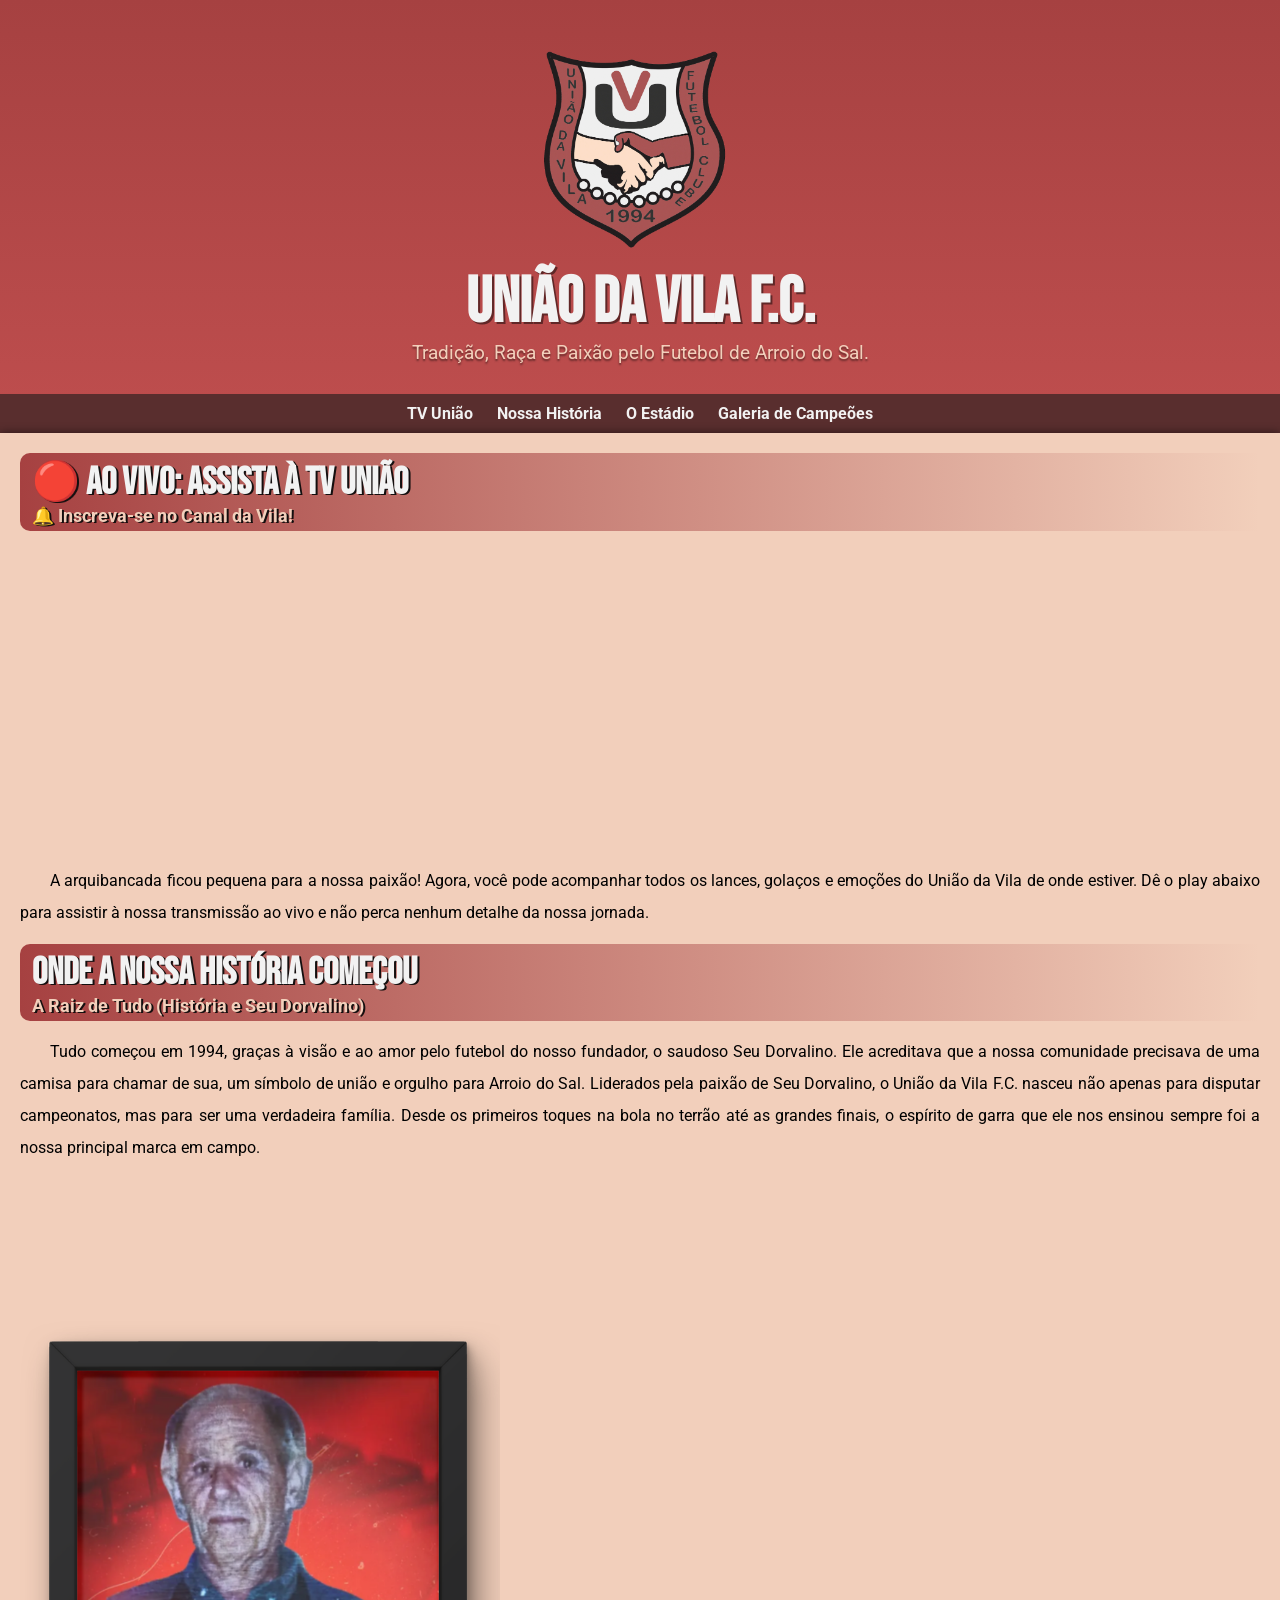
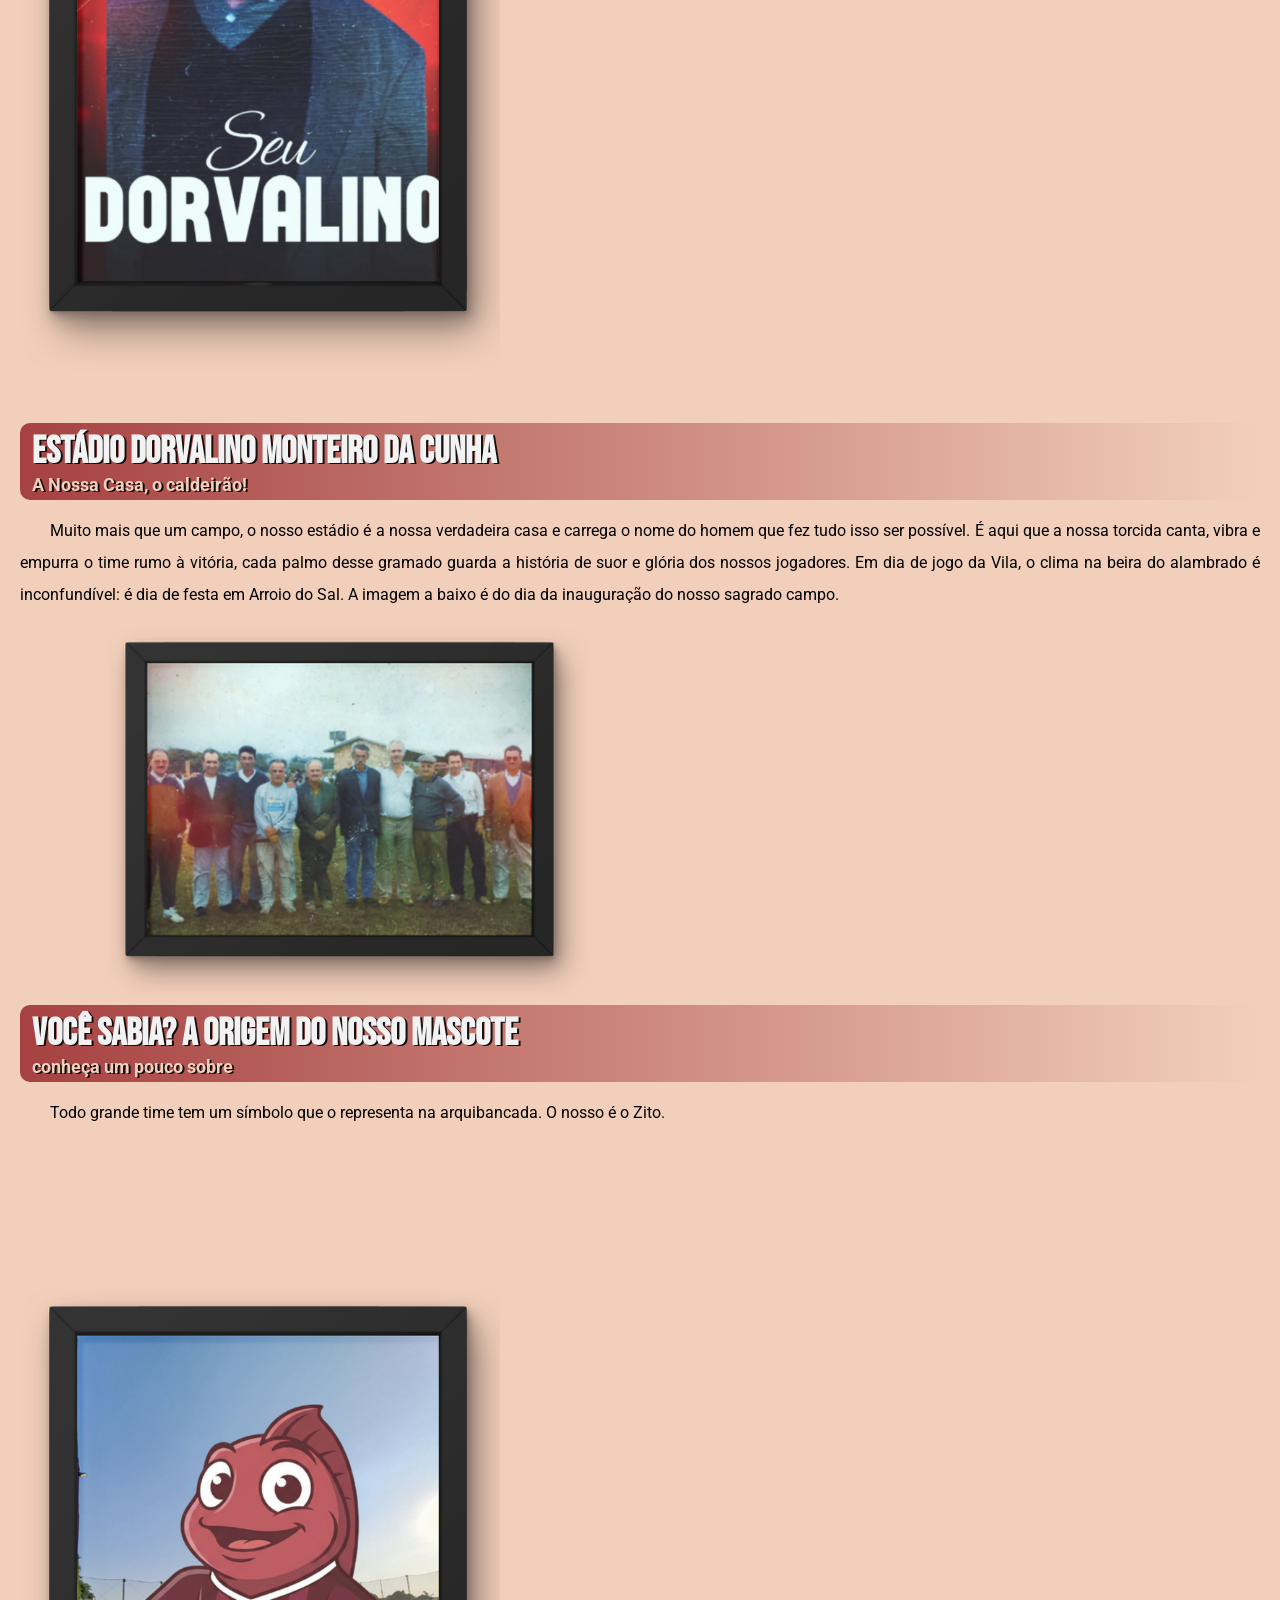
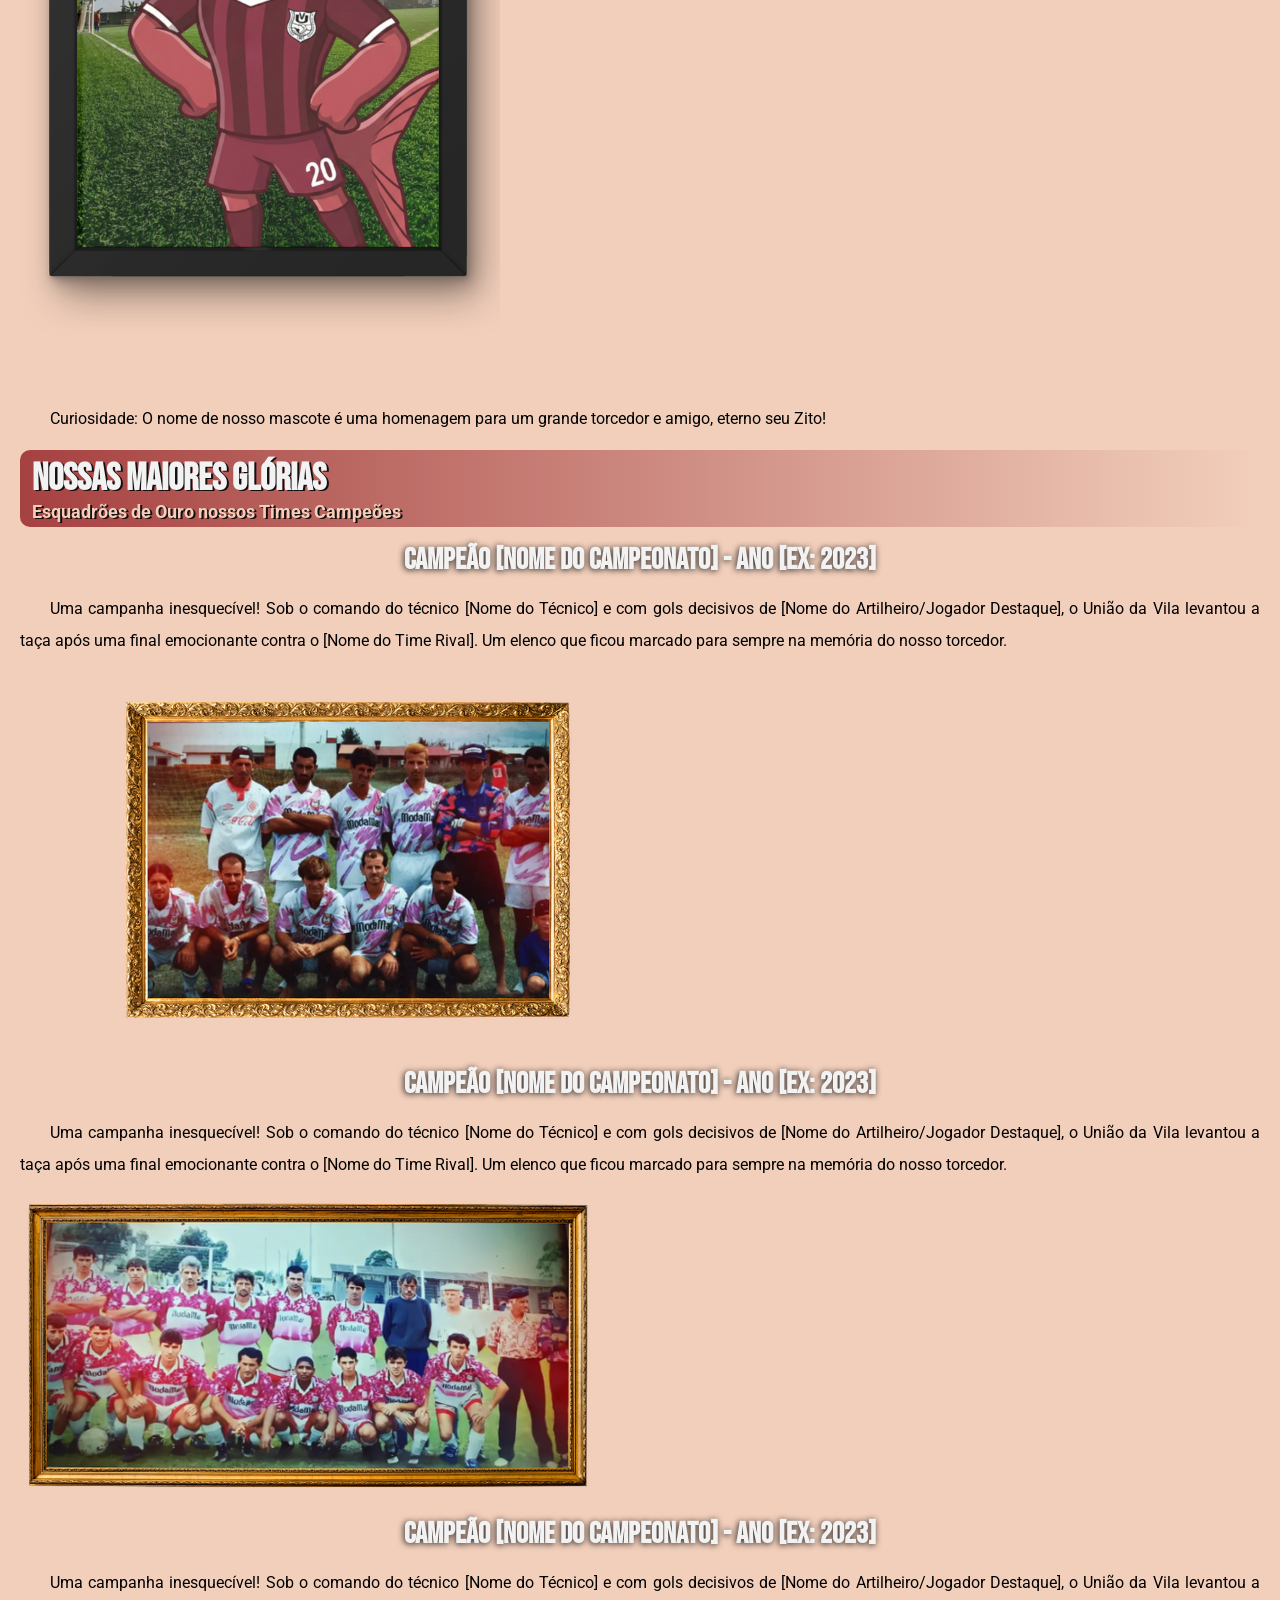
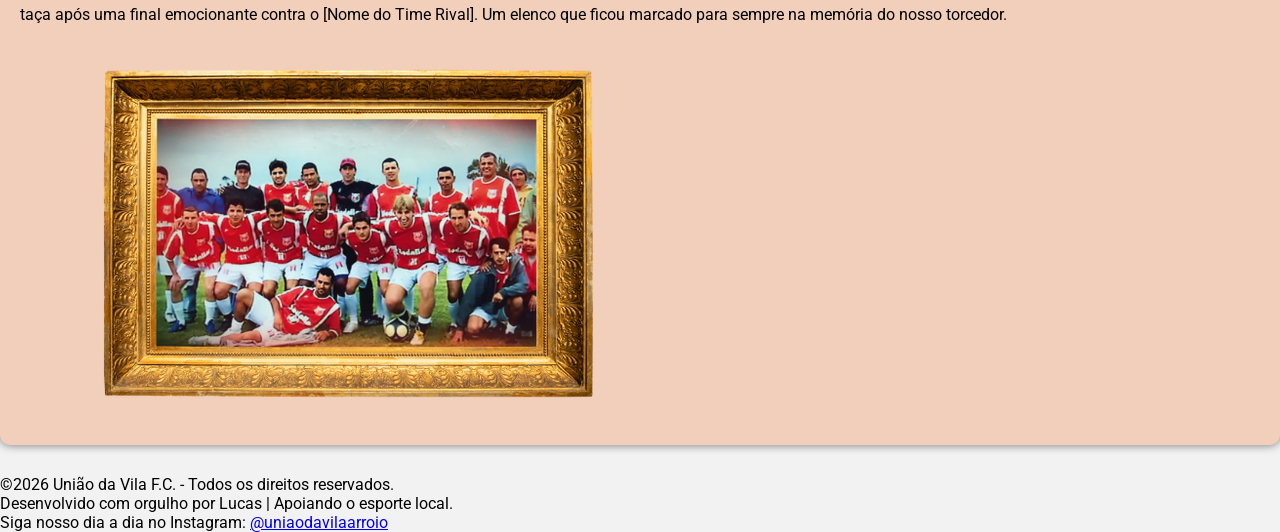
==== index.html @ 7499354c "Atualização" ====
<!doctype html>
<html lang="pt-br">
  <head>
    <meta charset="UTF-8" />
    <meta name="viewport" content="width=device-width, initial-scale=1.0" />
    <title>Time União da Vila FC - Arroio do Sal</title>

    <link rel="shortcut icon" href="imagens/favicon.ico" type="image/x-icon" />

    <link rel="preconnect" href="https://fonts.googleapis.com" />
    <link rel="preconnect" href="https://fonts.gstatic.com" crossorigin />
    <link
      href="https://fonts.googleapis.com/css2?family=Bebas+Neue&family=Roboto:ital,wght@0,100..900;1,100..900&display=swap"
      rel="stylesheet"
    />

    <link rel="stylesheet" href="style.css" />
  </head>

  <body>
    <header>
      <picture>
        <img
          class="escudo"
          src="imagens/escudo-vila.png"
          alt="Escudo do time da vila"
        />
      </picture>
      <h1>União da Vila F.C.</h1>
      <p>Tradição, Raça e Paixão pelo Futebol de Arroio do Sal.</p>
      <nav>
        <a href="#">TV União</a>
        <a href="#">Nossa História</a>
        <a href="#">O Estádio</a>
        <a href="#">Galeria de Campeões</a>
      </nav>
    </header>
    <main>
      <article>
         <h1>🔴 AO VIVO: Assista à TV União</h1>
      <h2>🔔 Inscreva-se no Canal da Vila!</h2>
      <iframe
        width="560"
        height="315"
        src="https://www.youtube.com/embed/UjCtnzmenKM?si=4jJulOhUoEvoXEm1"
        title="YouTube video player"
        frameborder="0"
        allow="
          accelerometer;
          autoplay;
          clipboard-write;
          encrypted-media;
          gyroscope;
          picture-in-picture;
          web-share;
        "
        referrerpolicy="strict-origin-when-cross-origin"
        allowfullscreen
      ></iframe>
      <p>
        A arquibancada ficou pequena para a nossa paixão! Agora, você pode
        acompanhar todos os lances, golaços e emoções do União da Vila de onde
        estiver. Dê o play abaixo para assistir à nossa transmissão ao vivo e
        não perca nenhum detalhe da nossa jornada.
      </p>
      <!-- colocar botão? -->
        <h1>Onde a Nossa História Começou</h1>
        <h2>A Raiz de Tudo (História e Seu Dorvalino)</h2>
        <p>
          Tudo começou em 1994, graças à visão e ao amor pelo futebol do nosso
          fundador, o saudoso Seu Dorvalino. Ele acreditava que a nossa
          comunidade precisava de uma camisa para chamar de sua, um símbolo de
          união e orgulho para Arroio do Sal. Liderados pela paixão de Seu
          Dorvalino, o União da Vila F.C. nasceu não apenas para disputar
          campeonatos, mas para ser uma verdadeira família. Desde os primeiros
          toques na bola no terrão até as grandes finais, o espírito de garra
          que ele nos ensinou sempre foi a nossa principal marca em campo.
        </p>
        <picture>
          <img
            src="imagens/seu-dorvalino.png"
            alt="Imagem do Seu Dorvalino, fundador do clube"
          />
        </picture>

        <h1>Estádio Dorvalino Monteiro da Cunha</h1>
        <h2>A Nossa Casa, o caldeirão!</h2>
        <p>
          Muito mais que um campo, o nosso estádio é a nossa verdadeira casa e
          carrega o nome do homem que fez tudo isso ser possível. É aqui que a
          nossa torcida canta, vibra e empurra o time rumo à vitória, cada palmo
          desse gramado guarda a história de suor e glória dos nossos jogadores.
          Em dia de jogo da Vila, o clima na beira do alambrado é inconfundível:
          é dia de festa em Arroio do Sal. A imagem a baixo é do dia da
          inauguração do nosso sagrado campo.
        </p>
        <picture>
          <img src="imagens/campo.png" alt="inauguração do campo" />
        </picture>

        <aside>
        <h1>Você sabia? A Origem do Nosso Mascote</h1>
        <h2>conheça um pouco sobre</h2>
        <p>
          Todo grande time tem um símbolo que o representa na arquibancada. O
          nosso é o Zito.
        </p>
        <picture>
          <img src="imagens/mascote.png" alt="" />
        </picture>
        <p>
          Curiosidade: O nome de nosso mascote é uma homenagem para um grande
          torcedor e amigo, eterno seu Zito!
        </p>
      </aside>
      
        <h1>Nossas Maiores Glórias</h1>
        <h2>Esquadrões de Ouro nossos Times Campeões</h2>
        <h3>Campeão [Nome do Campeonato] - Ano [Ex: 2023]</h3>
        <p>
          Uma campanha inesquecível! Sob o comando do técnico [Nome do Técnico]
          e com gols decisivos de [Nome do Artilheiro/Jogador Destaque], o União
          da Vila levantou a taça após uma final emocionante contra o [Nome do
          Time Rival]. Um elenco que ficou marcado para sempre na memória do
          nosso torcedor.
        </p>
        <picture>
          <img src="imagens/campeoes-1997.png" alt="time de 1997" />
        </picture>

        <h3>Campeão [Nome do Campeonato] - Ano [Ex: 2023]</h3>
        <p>
          Uma campanha inesquecível! Sob o comando do técnico [Nome do Técnico]
          e com gols decisivos de [Nome do Artilheiro/Jogador Destaque], o União
          da Vila levantou a taça após uma final emocionante contra o [Nome do
          Time Rival]. Um elenco que ficou marcado para sempre na memória do
          nosso torcedor.
        </p>
        <picture>
          <img src="imagens/campeoes-1998.png" alt="time de 1998" />
        </picture>

        <h3>Campeão [Nome do Campeonato] - Ano [Ex: 2023]</h3>
        <p>
          Uma campanha inesquecível! Sob o comando do técnico [Nome do Técnico]
          e com gols decisivos de [Nome do Artilheiro/Jogador Destaque], o União
          da Vila levantou a taça após uma final emocionante contra o [Nome do
          Time Rival]. Um elenco que ficou marcado para sempre na memória do
          nosso torcedor.
        </p>
        <picture>
          <img src="imagens/campeoes-2009.png" alt="time de 2009" />
        </picture>
      </article>
    </main>
    <footer>
      <p>©2026 União da Vila F.C. - Todos os direitos reservados.</p>
      <p>Desenvolvido com orgulho por Lucas | Apoiando o esporte local.</p>
      <p>Siga nosso dia a dia no Instagram: <a target="_blank" href="https://www.instagram.com/uniaodavilaarroio/">@uniaodavilaarroio</p>
    </footer>
  </body>
</html>
---- style.css ----
@charset "UTF-8";

:root {
  --cor0: #f2f2f2;
  --cor1: #f2cfbb;
  --cor2: #bf4e4e;
  --cor3: #a64141;
  --cor4: #592e2e;
  --cor5: #0d0c0c;

  --fonte-padrao: "Roboto", sans-serif;
  --fonte-destaque: "Bebas Neue", sans-serif;
}

* {
  margin: 0px;
  padding: 0px;
  box-sizing: border-box;
}

.escudo {
  margin: auto;
  height: 220px;
  width: auto;
}

body {
  background-color: var(--cor0);
  font-family: var(--fonte-padrao);
}

header {
  background-image: linear-gradient(to bottom, var(--cor3), var(--cor2));
  text-align: center;
  padding-top: 40px;
  min-height: 150px;
}

header > h1 {
  font-family: var(--fonte-destaque);
  font-size: 4rem;
  margin-bottom: 10px;
  margin: auto;
  max-width: 500px;
  color: var(--cor0);
  text-shadow: 2px 2px 0px rgba(0, 0, 0, 0.473);
}

header > p {
  font-family: var(--fonte-padrao);
  color: var(--cor1);
  font-size: 1.2em;
  padding: 0px 10px 0px 10px;
  margin-bottom: 30px;
  text-shadow: 0px 2px 2px rgba(0, 0, 0, 0.473);
}

nav {
  background-color: var(--cor4);
  padding: 10px;
  box-shadow: 0px 7px 7px rgba(0, 0, 0, 0.484);
}

nav > a {
  color: var(--cor0);
  padding: 10px;
  text-decoration: none;
  font-weight: bold;
  border-radius: 5px;
  transition-duration: 0.3s;
}

nav > :hover {
  background-color: var(--cor3);
}

main {
  background-color: var(--cor1);
  margin: auto;
  max-width: 1300px;
  min-width: 700px;
  border-bottom-left-radius: 10px;
  border-bottom-right-radius: 10px;
  margin-bottom: 30px;
  padding: 20px;
  box-shadow: 0px 0px 10px rgba(0, 0, 0, 0.536);
}

main p {
  margin: 15px 0px;
  text-align: justify;
  text-indent: 30px;
  line-height: 2em;
  font-size: 1em;
}

main h1 {
  font-family: var(--fonte-destaque);
  font-size: 2.4em;
  color: var(--cor0);
  background-image: linear-gradient(to right, var(--cor3), transparent);
  padding-left: 12px;
  border-top-left-radius: 10px;
  padding-top: 5px;
  text-shadow: 2px 1px 0px rgba(20, 15, 15, 2.473);
}

main h2 {
  font-family: var(--fonte-padrao);
  font-size: 1.1em;
  color: var(--cor1);
  background-image: linear-gradient(to right, var(--cor3), transparent);
  padding-left: 12px;
  border-end-start-radius: 10px;
  padding-bottom: 5px;
  text-shadow: 2px 1px 0px rgba(20, 15, 15, 2.473);
}

main h3 {
  font-family: var(--fonte-destaque);
  font-size: 1.9em;
  padding-top: 15px;
  text-align: center;
  color: var(--cor0);
  text-shadow: -1px 1px 6px rgba(35, 32, 32, 8.473);
}
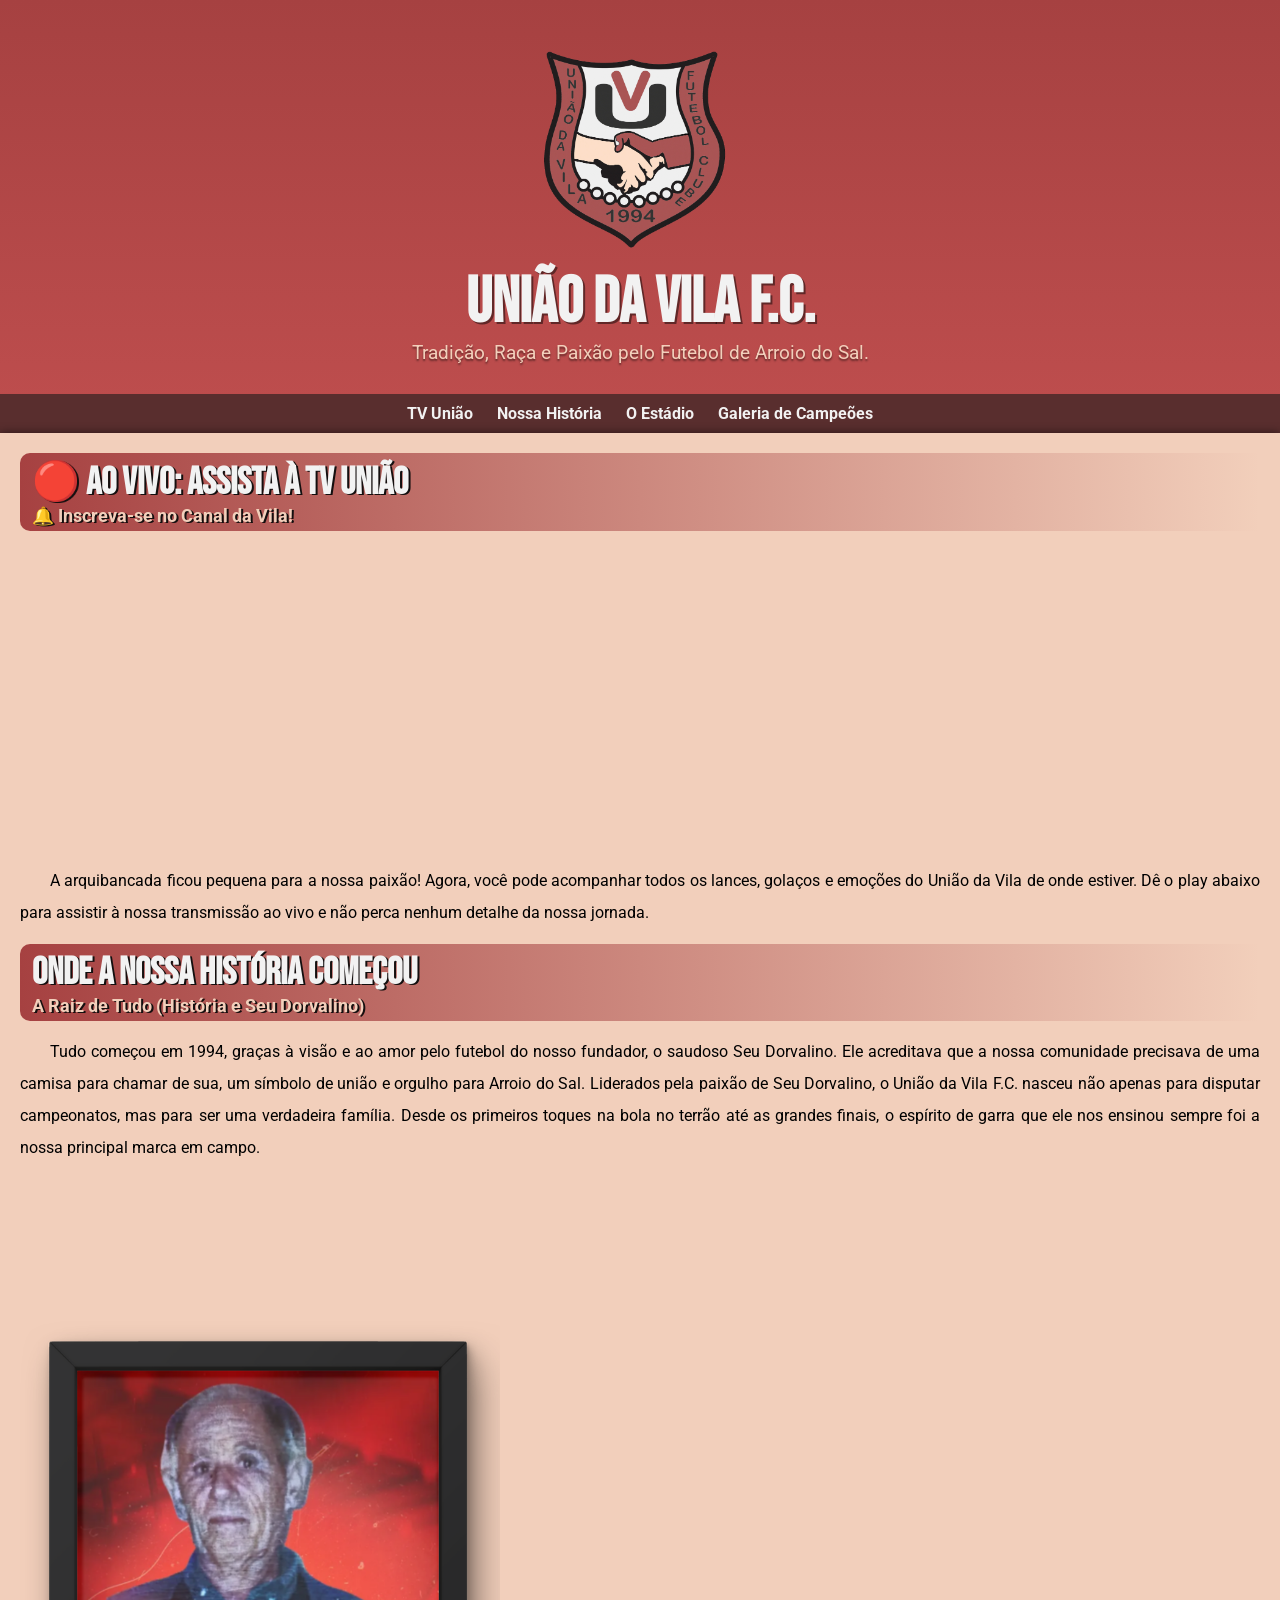
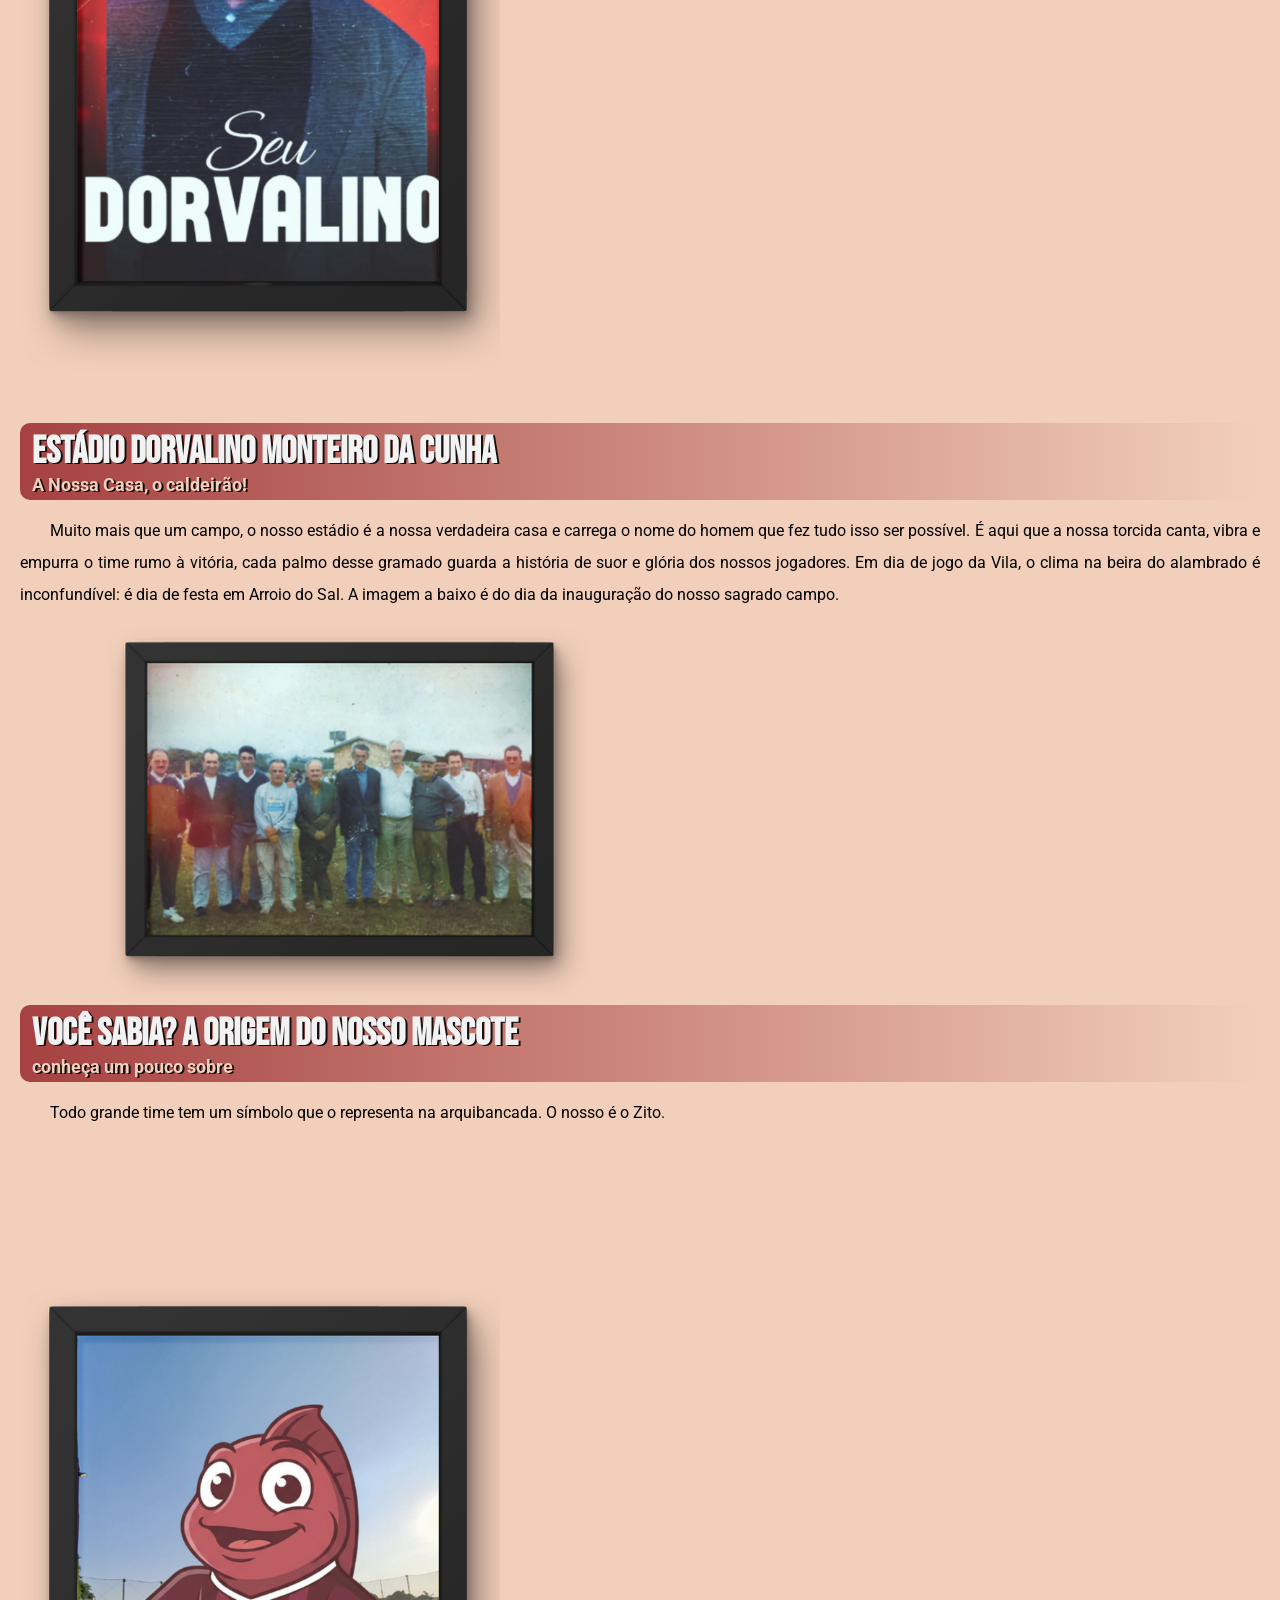
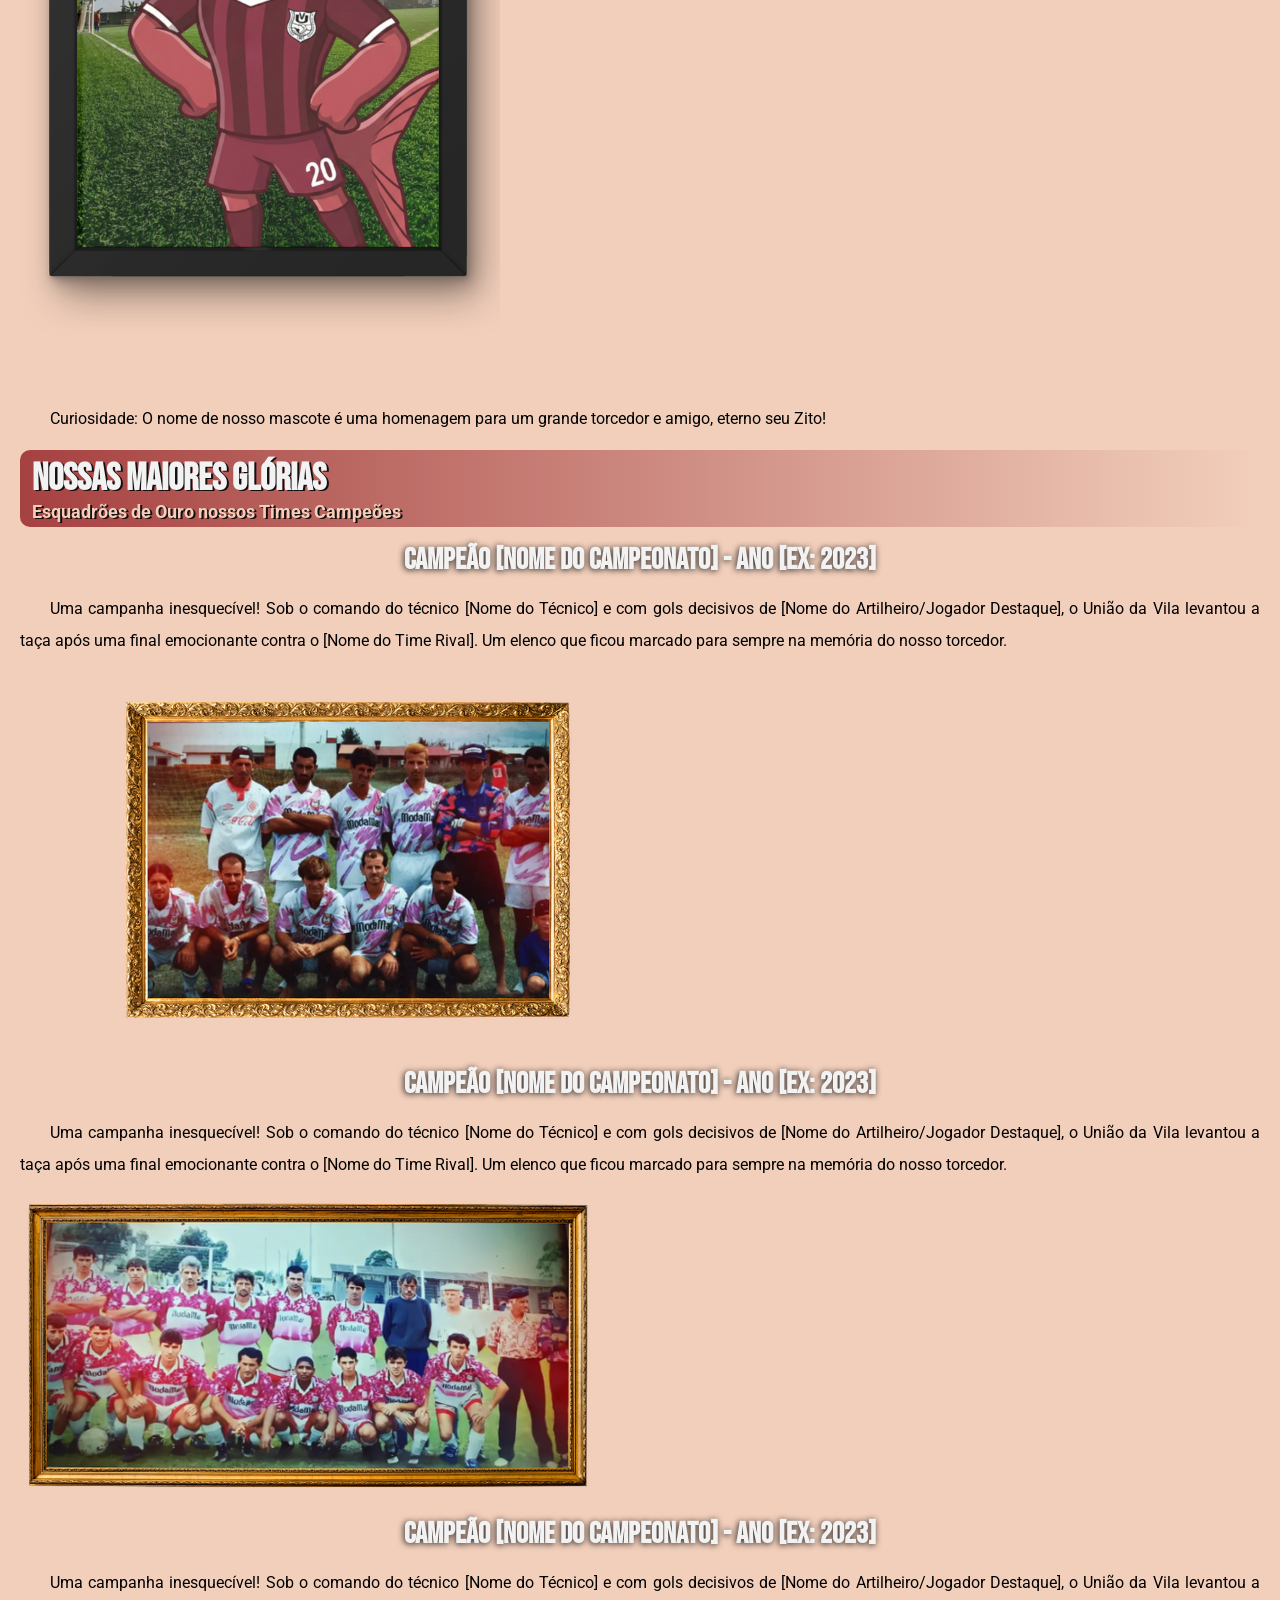
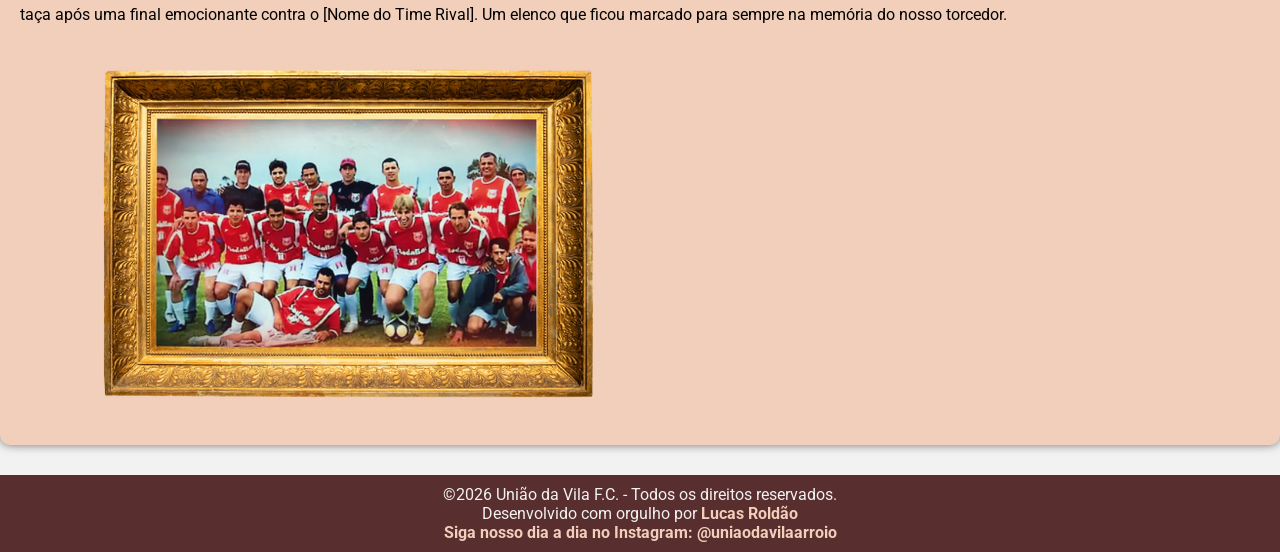
==== commit 56a1ba05: "Atualização no projeto" ====
--- a/index.html
+++ b/index.html
@@ -155,7 +155,7 @@
     </main>
     <footer>
       <p>©2026 União da Vila F.C. - Todos os direitos reservados.</p>
-      <p>Desenvolvido com orgulho por Lucas | Apoiando o esporte local.</p>
+      <p>Desenvolvido com orgulho por <a target="_blank" href="https://www.linkedin.com/in/devlucasroldao/"> Lucas Roldão</p>
       <p>Siga nosso dia a dia no Instagram: <a target="_blank" href="https://www.instagram.com/uniaodavilaarroio/">@uniaodavilaarroio</p>
     </footer>
   </body>
--- a/style.css
+++ b/style.css
@@ -124,3 +124,22 @@
   color: var(--cor0);
   text-shadow: -1px 1px 6px rgba(35, 32, 32, 8.473);
 }
+
+footer {
+  background-color: var(--cor4);
+  color: var(--cor0);
+  text-align: center;
+  padding: 10px;
+  font: 0.8em;
+}
+
+footer a{
+  color: var(--cor1);
+  font-weight: bolder;
+  text-decoration: none;
+}
+
+footer a:hover {
+  text-decoration: underline;
+  color: var(--cor2);
+}
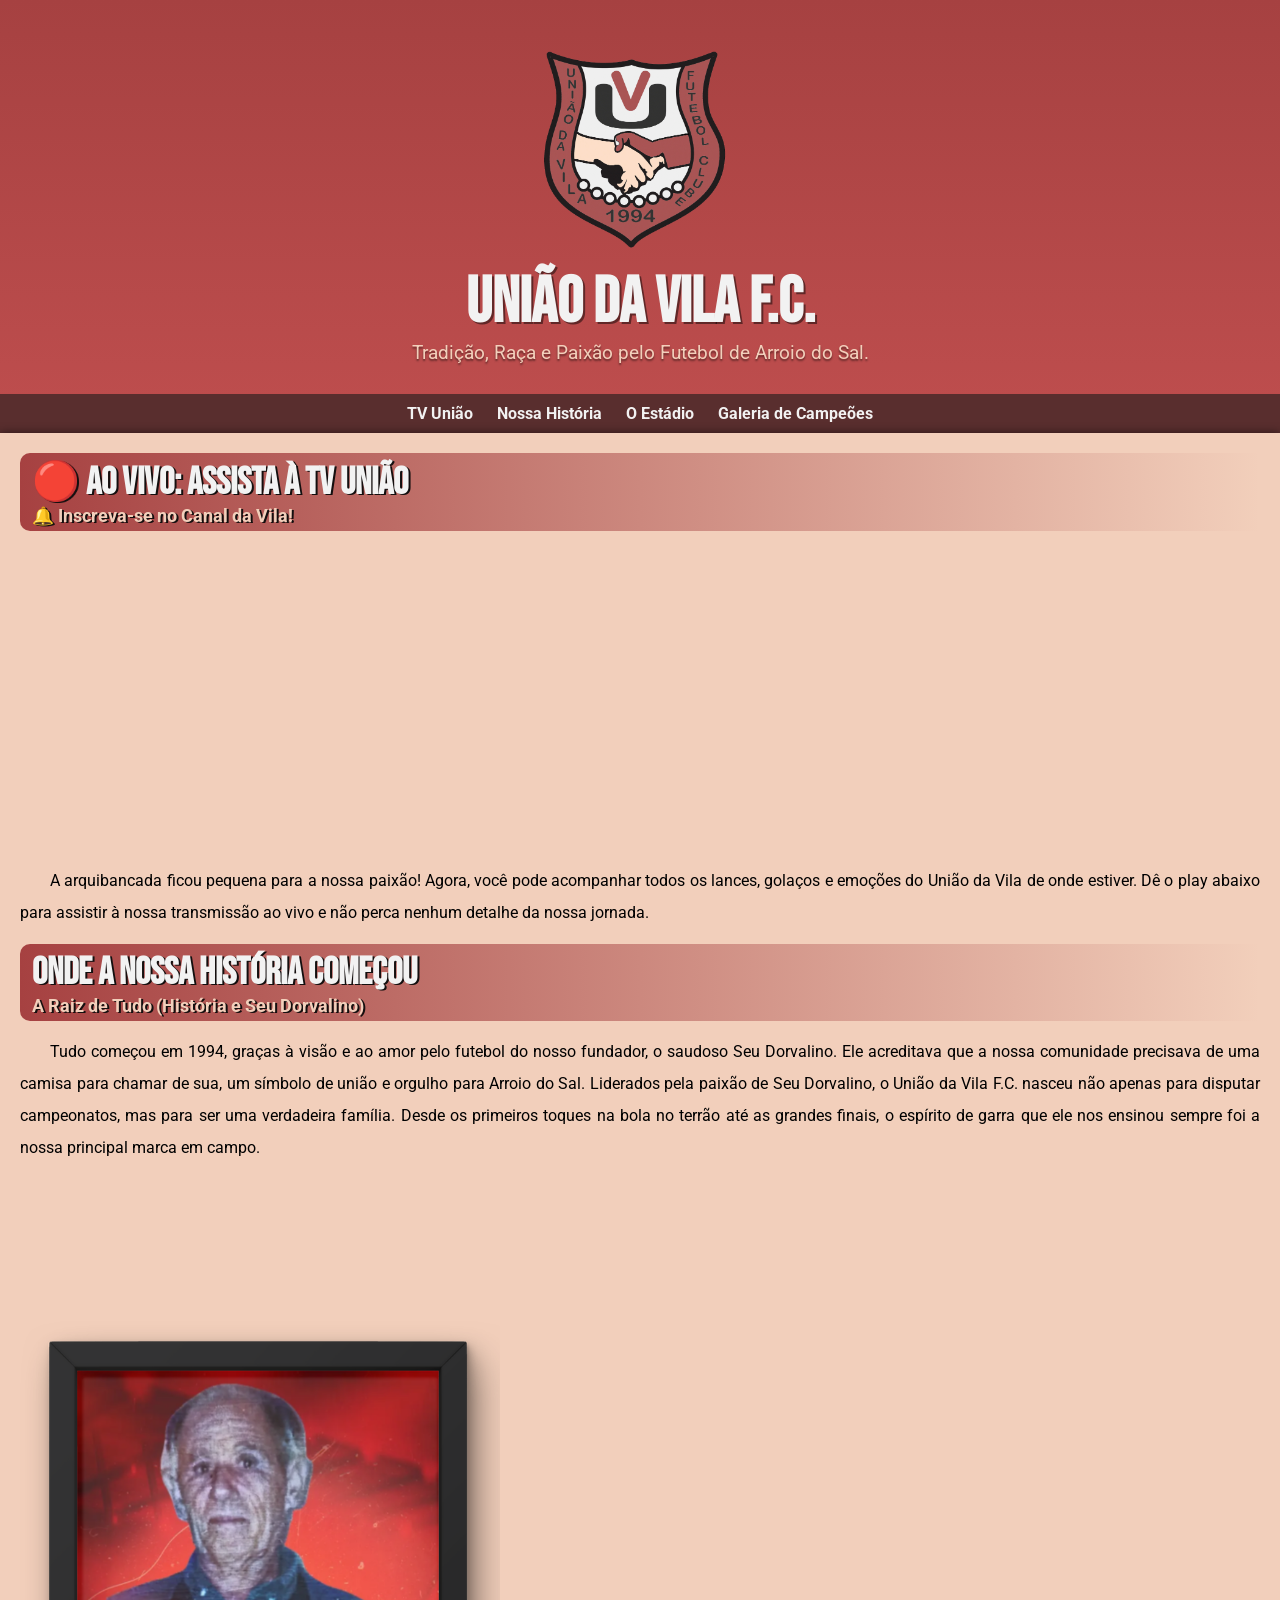
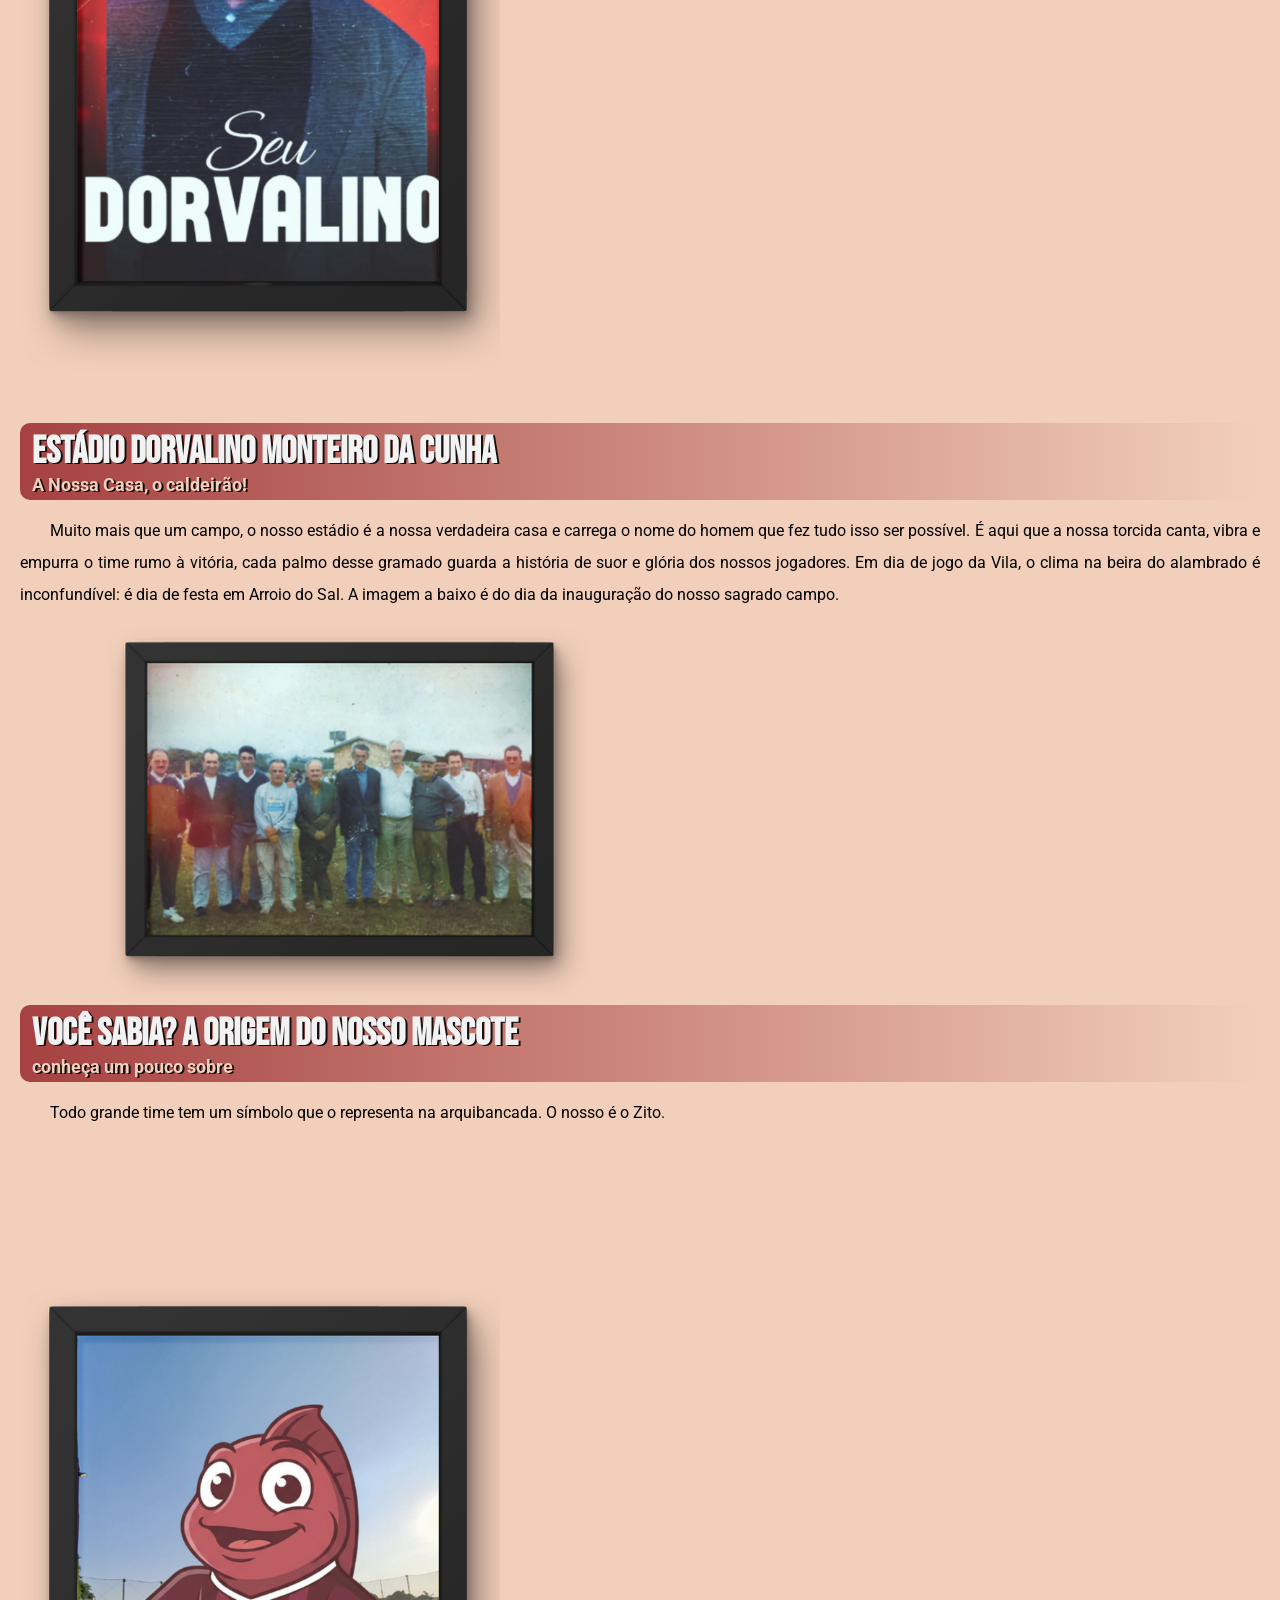
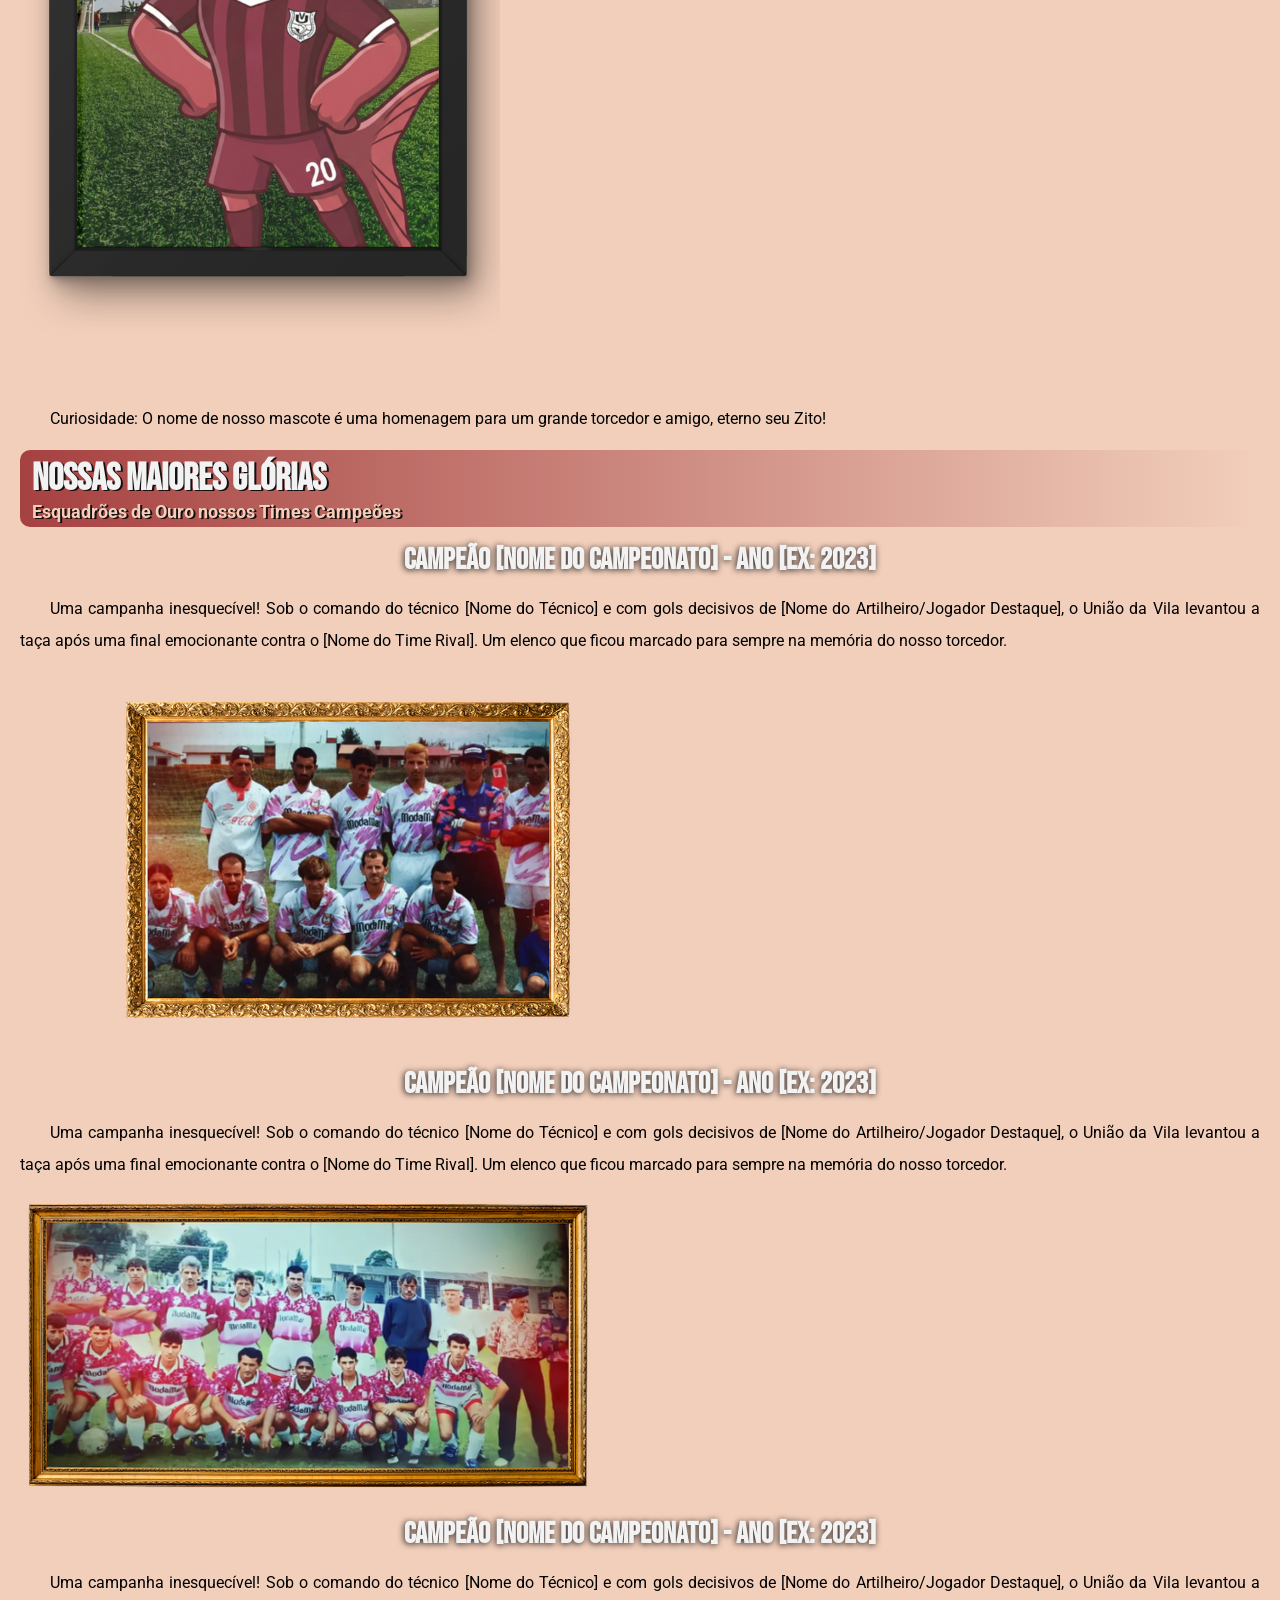
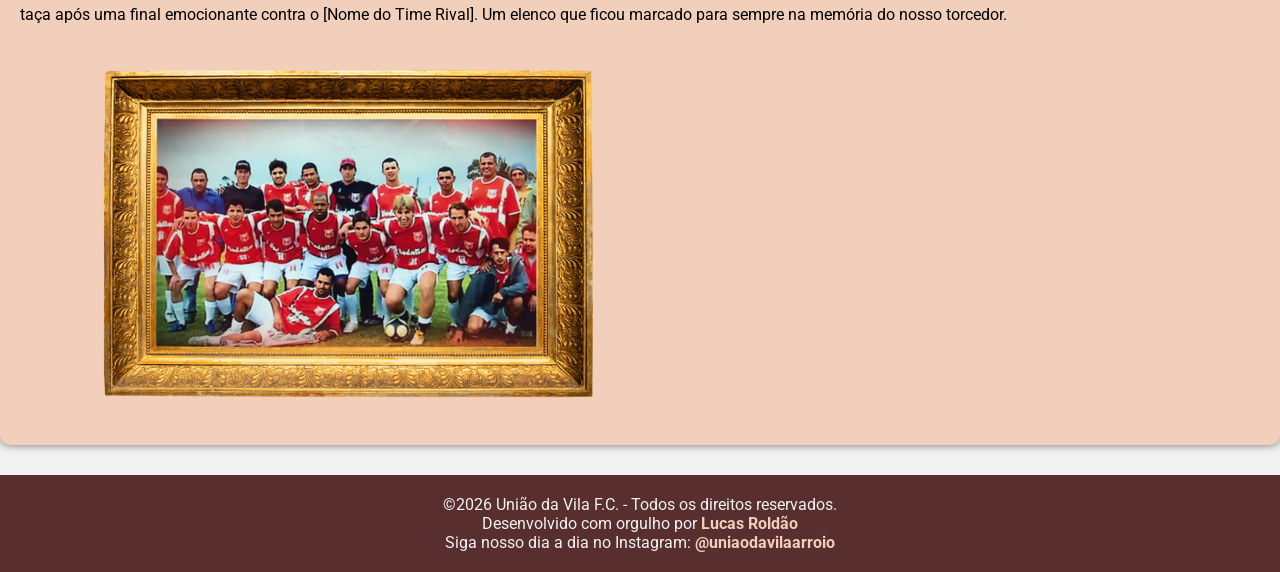
==== commit 8fc66634: "Trabalhando no projeto" ====
--- a/index.html
+++ b/index.html
@@ -66,23 +66,21 @@
       <!-- colocar botão? -->
         <h1>Onde a Nossa História Começou</h1>
         <h2>A Raiz de Tudo (História e Seu Dorvalino)</h2>
-        <p>
-          Tudo começou em 1994, graças à visão e ao amor pelo futebol do nosso
-          fundador, o saudoso Seu Dorvalino. Ele acreditava que a nossa
-          comunidade precisava de uma camisa para chamar de sua, um símbolo de
-          união e orgulho para Arroio do Sal. Liderados pela paixão de Seu
-          Dorvalino, o União da Vila F.C. nasceu não apenas para disputar
-          campeonatos, mas para ser uma verdadeira família. Desde os primeiros
-          toques na bola no terrão até as grandes finais, o espírito de garra
-          que ele nos ensinou sempre foi a nossa principal marca em campo.
+        <div class="part-dorvalino">
+          <p>
+            Tudo começou em 1994, graças à visão e ao amor pelo futebol do nosso
+            fundador, o saudoso Seu Dorvalino. Ele acreditava que a nossa
+            comunidade precisava de uma camisa para chamar de sua, um símbolo de
+            união e orgulho para Arroio do Sal. Liderados pela  paixão de Seu
+            Dorvalino, o União da Vila F.C. nasceu não apenas para disputar
+            campeonatos, mas para ser uma verdadeira família. Desde os primeiros
+            toques na bola no terrão até as grandes finais, o espírito de garra
+            que ele nos ensinou sempre foi a nossa principal marca em campo.
         </p>
-        <picture>
-          <img
+          <img class="img-dorvalino"
             src="imagens/seu-dorvalino.png"
-            alt="Imagem do Seu Dorvalino, fundador do clube"
-          />
-        </picture>
-
+            alt="Imagem do Seu Dorvalino, fundador do clube"/>
+        </div>
         <h1>Estádio Dorvalino Monteiro da Cunha</h1>
         <h2>A Nossa Casa, o caldeirão!</h2>
         <p>
@@ -155,8 +153,9 @@
     </main>
     <footer>
       <p>©2026 União da Vila F.C. - Todos os direitos reservados.</p>
-      <p>Desenvolvido com orgulho por <a target="_blank" href="https://www.linkedin.com/in/devlucasroldao/"> Lucas Roldão</p>
-      <p>Siga nosso dia a dia no Instagram: <a target="_blank" href="https://www.instagram.com/uniaodavilaarroio/">@uniaodavilaarroio</p>
+      <p>Desenvolvido com orgulho por <a target="_blank" href="https://www.linkedin.com/in/devlucasroldao/"> Lucas Roldão</p></a>
+
+      <p>Siga nosso dia a dia no Instagram: <a target="_blank" href="https://www.instagram.com/uniaodavilaarroio/">@uniaodavilaarroio</p></a>
     </footer>
   </body>
 </html>
--- a/style.css
+++ b/style.css
@@ -125,11 +125,23 @@
   text-shadow: -1px 1px 6px rgba(35, 32, 32, 8.473);
 }
 
+.part-dorvalino{
+  display: flexbox;
+}
+
+.dorvalino {
+  padding: 0px;
+  margin: 0px;
+  border: 0px;
+  /* display: block;
+  margin: auto; */
+}
+
 footer {
   background-color: var(--cor4);
   color: var(--cor0);
   text-align: center;
-  padding: 10px;
+  padding: 20px;
   font: 0.8em;
 }
 
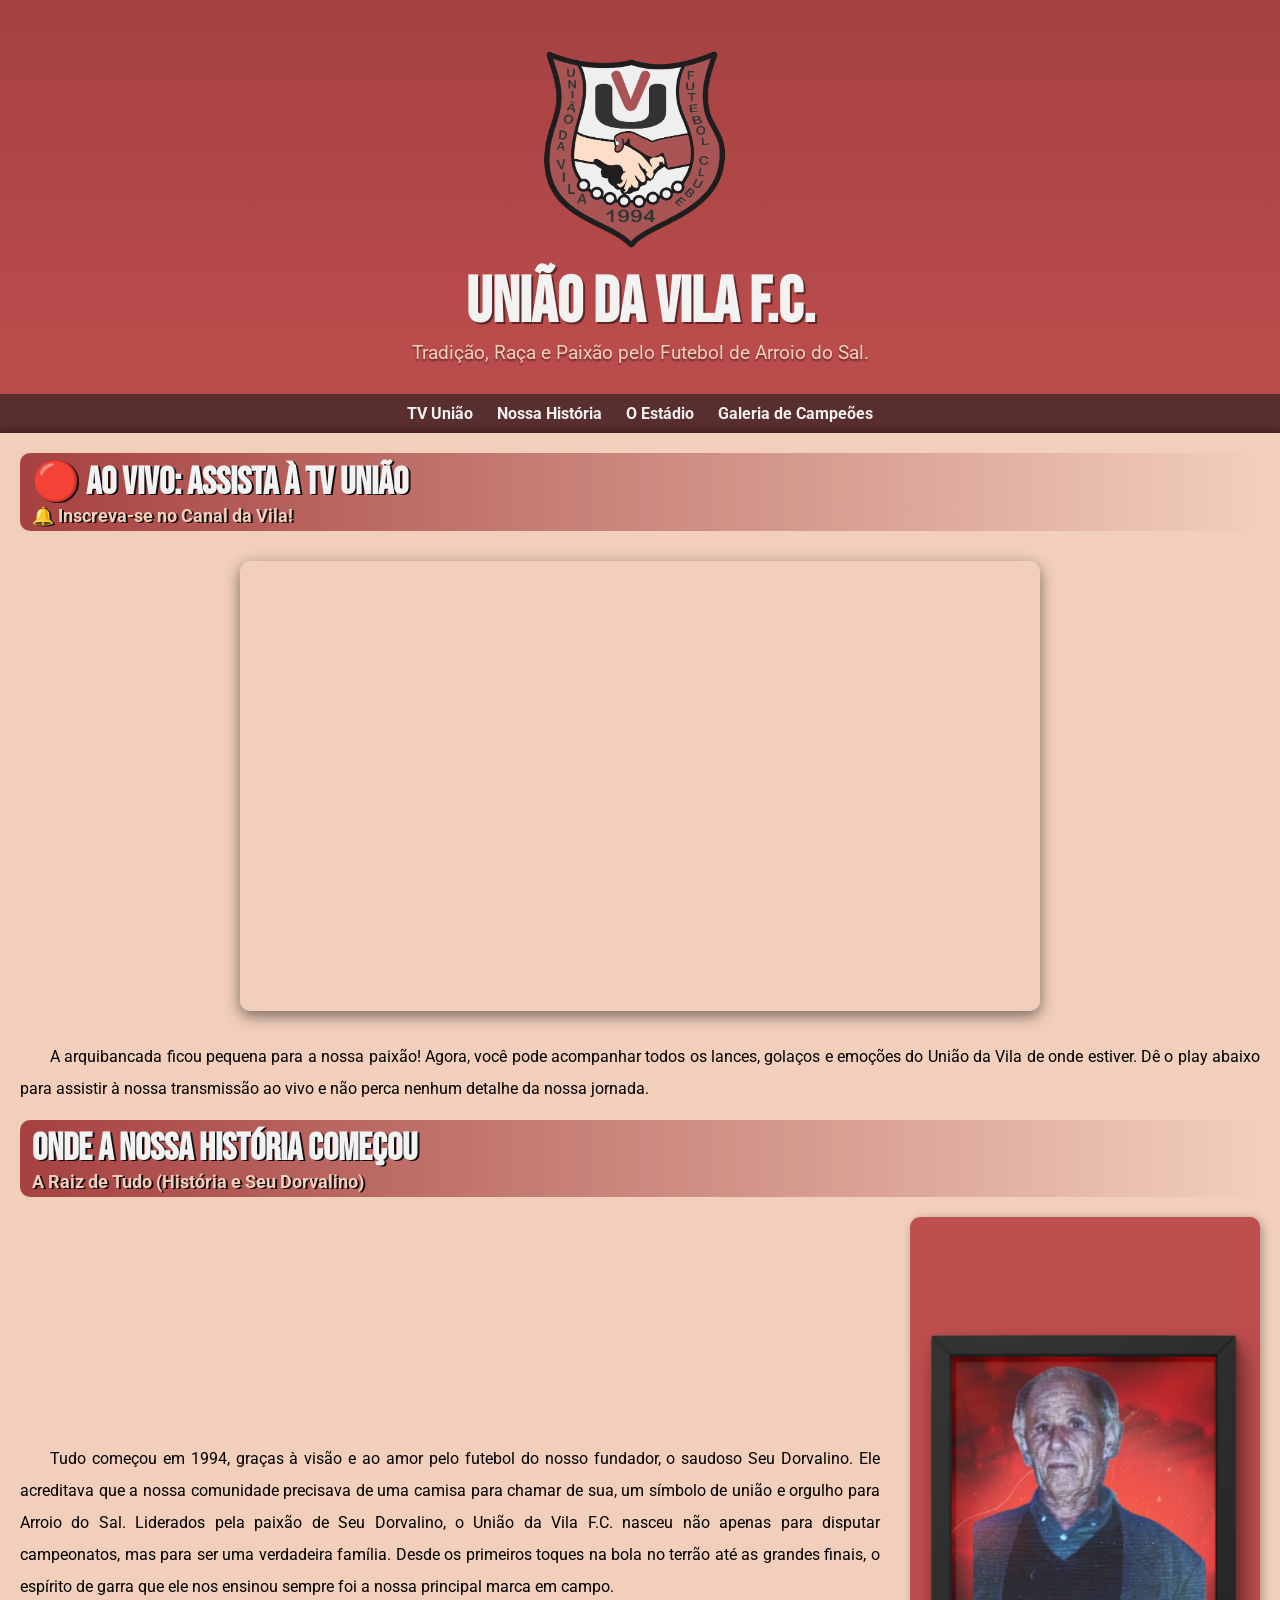
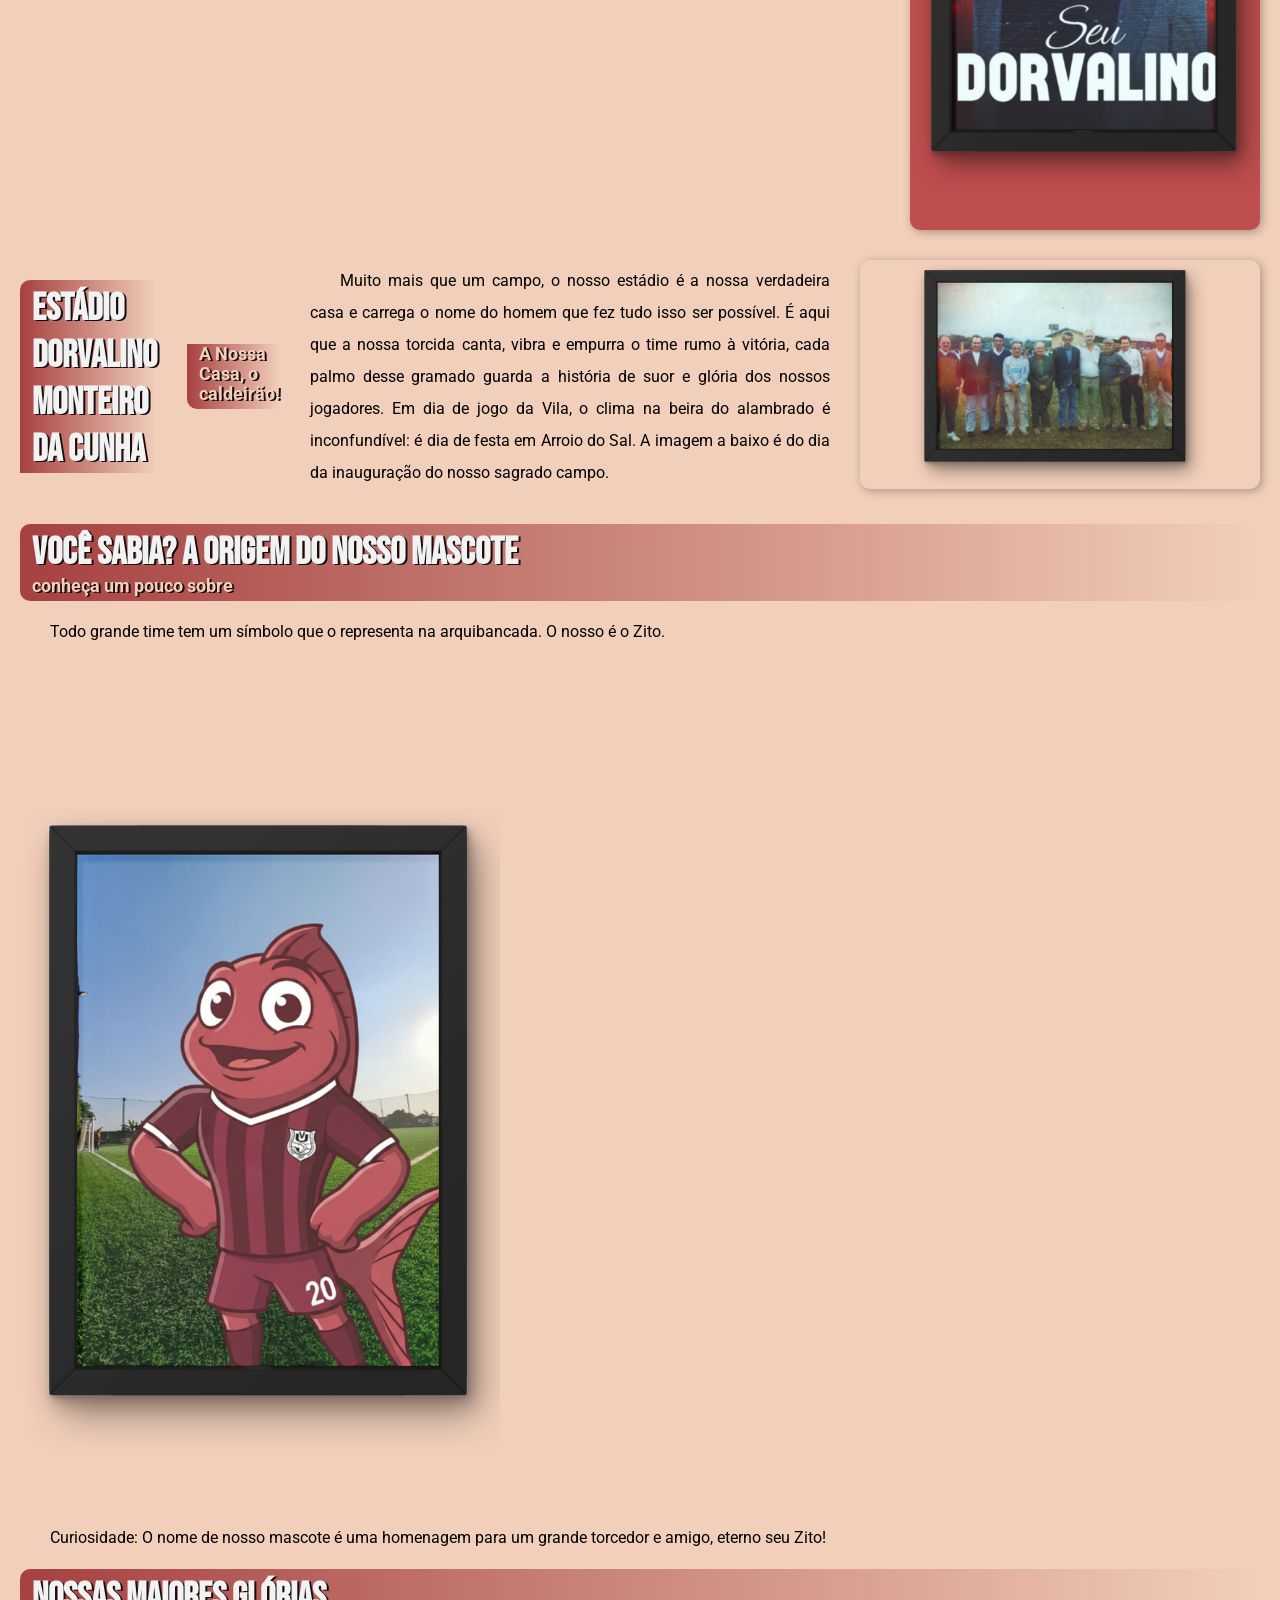
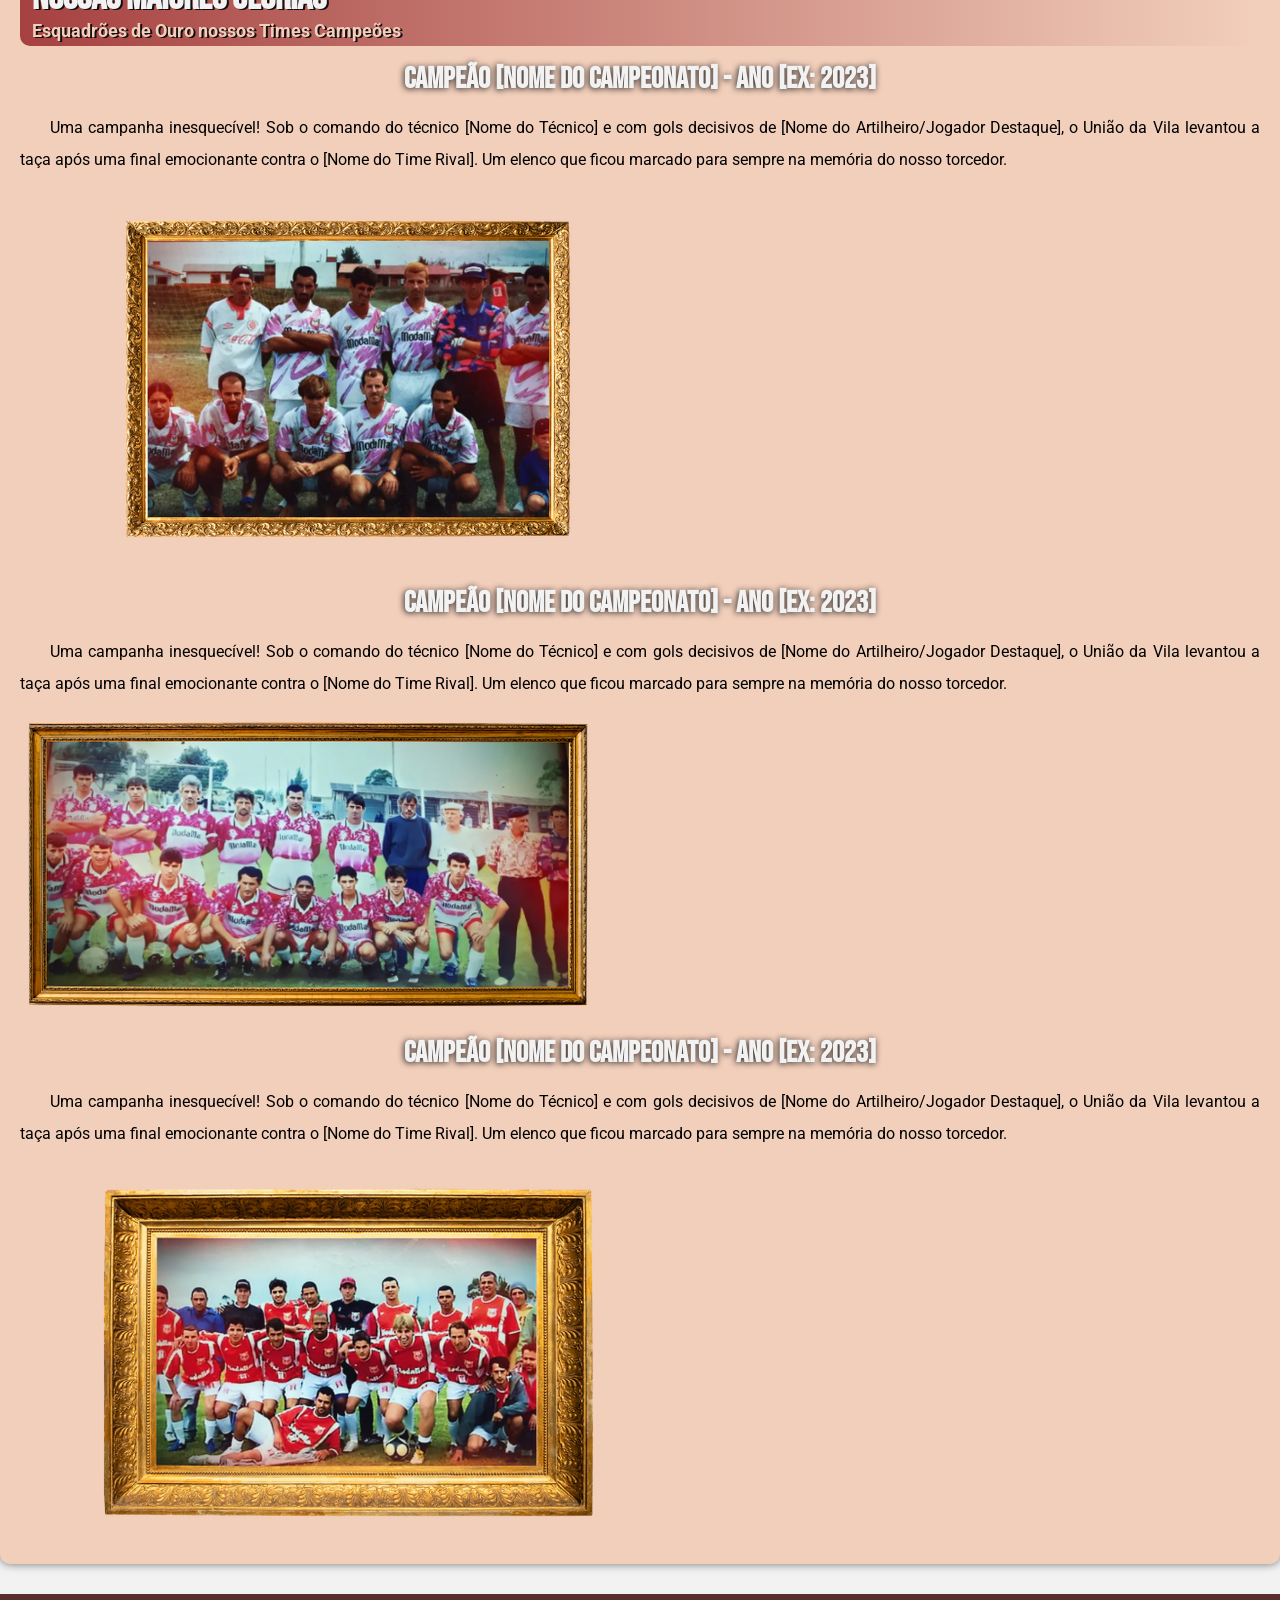
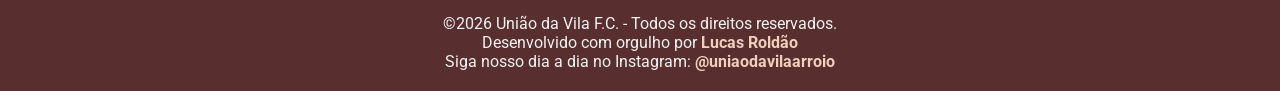
==== commit d16165a6: "Modificando" ====
--- a/index.html
+++ b/index.html
@@ -39,24 +39,16 @@
       <article>
          <h1>🔴 AO VIVO: Assista à TV União</h1>
       <h2>🔔 Inscreva-se no Canal da Vila!</h2>
-      <iframe
-        width="560"
-        height="315"
-        src="https://www.youtube.com/embed/UjCtnzmenKM?si=4jJulOhUoEvoXEm1"
-        title="YouTube video player"
-        frameborder="0"
-        allow="
-          accelerometer;
-          autoplay;
-          clipboard-write;
-          encrypted-media;
-          gyroscope;
-          picture-in-picture;
-          web-share;
-        "
-        referrerpolicy="strict-origin-when-cross-origin"
-        allowfullscreen
-      ></iframe>
+      <div class="destaque-video">
+  <iframe
+    src="https://www.youtube.com/embed/UjCtnzmenKM?si=4jJulOhUoEvoXEm1"
+    title="YouTube video player"
+    frameborder="0"
+    allow="accelerometer; autoplay; clipboard-write; encrypted-media; gyroscope; picture-in-picture; web-share"
+    referrerpolicy="strict-origin-when-cross-origin"
+    allowfullscreen
+  ></iframe>
+</div>
       <p>
         A arquibancada ficou pequena para a nossa paixão! Agora, você pode
         acompanhar todos os lances, golaços e emoções do União da Vila de onde
@@ -81,20 +73,22 @@
             src="imagens/seu-dorvalino.png"
             alt="Imagem do Seu Dorvalino, fundador do clube"/>
         </div>
-        <h1>Estádio Dorvalino Monteiro da Cunha</h1>
-        <h2>A Nossa Casa, o caldeirão!</h2>
-        <p>
-          Muito mais que um campo, o nosso estádio é a nossa verdadeira casa e
-          carrega o nome do homem que fez tudo isso ser possível. É aqui que a
-          nossa torcida canta, vibra e empurra o time rumo à vitória, cada palmo
-          desse gramado guarda a história de suor e glória dos nossos jogadores.
-          Em dia de jogo da Vila, o clima na beira do alambrado é inconfundível:
-          é dia de festa em Arroio do Sal. A imagem a baixo é do dia da
-          inauguração do nosso sagrado campo.
-        </p>
-        <picture>
-          <img src="imagens/campo.png" alt="inauguração do campo" />
-        </picture>
+        <div class="part-estadio">
+          <h1>Estádio Dorvalino Monteiro da Cunha</h1>
+          <h2>A Nossa Casa, o caldeirão!</h2>
+          <p>
+            Muito mais que um campo, o nosso estádio é a nossa verdadeira casa e
+            carrega o nome do homem que fez tudo isso ser possível. É aqui que a
+            nossa torcida canta, vibra e empurra o time rumo à vitória, cada palmo
+            desse gramado guarda a história de suor e glória dos nossos jogadores.
+            Em dia de jogo da Vila, o clima na beira do alambrado é inconfundível:
+            é dia de festa em Arroio do Sal. A imagem a baixo é do dia da
+            inauguração do nosso sagrado campo.
+          </p>
+            <picture>
+              <img src="imagens/campo.png" alt="Inauguração do campo" class="img-estadio" />
+            </picture>
+            </div>
 
         <aside>
         <h1>Você sabia? A Origem do Nosso Mascote</h1>
--- a/style.css
+++ b/style.css
@@ -125,8 +125,32 @@
   text-shadow: -1px 1px 6px rgba(35, 32, 32, 8.473);
 }
 
-.part-dorvalino{
-  display: flexbox;
+.destaque-video {
+  display: flex;
+  justify-content: center;
+  margin: 30px 0px; 
+}
+
+.destaque-video iframe {
+  width: 80%;
+  max-width: 800px;
+  height: 450px; 
+  border-radius: 10px;
+  box-shadow: 0px 5px 15px rgba(0, 0, 0, 0.5);
+}
+
+.part-dorvalino {
+  display: flex;
+  align-items: center; 
+  gap: 30px; 
+  margin: 20px 0px;
+}
+
+.img-dorvalino {
+  width: 350px;
+  border-radius: 10px;
+  background-color: var(--cor2);
+  box-shadow: 2px 2px 10px rgba(0, 0, 0, 0.3);
 }
 
 .dorvalino {
@@ -137,6 +161,19 @@
   margin: auto; */
 }
 
+.part-estadio {
+  display: flex;
+  align-items: center;
+  gap: 30px;
+  margin: 20px 0px;
+}
+
+.img-estadio {
+  width: 400px; /* Deixei a foto do campo um pouco maior */
+  border-radius: 10px;
+  box-shadow: 2px 2px 10px rgba(0, 0, 0, 0.3);
+}
+
 footer {
   background-color: var(--cor4);
   color: var(--cor0);
@@ -145,7 +182,7 @@
   font: 0.8em;
 }
 
-footer a{
+footer a {
   color: var(--cor1);
   font-weight: bolder;
   text-decoration: none;
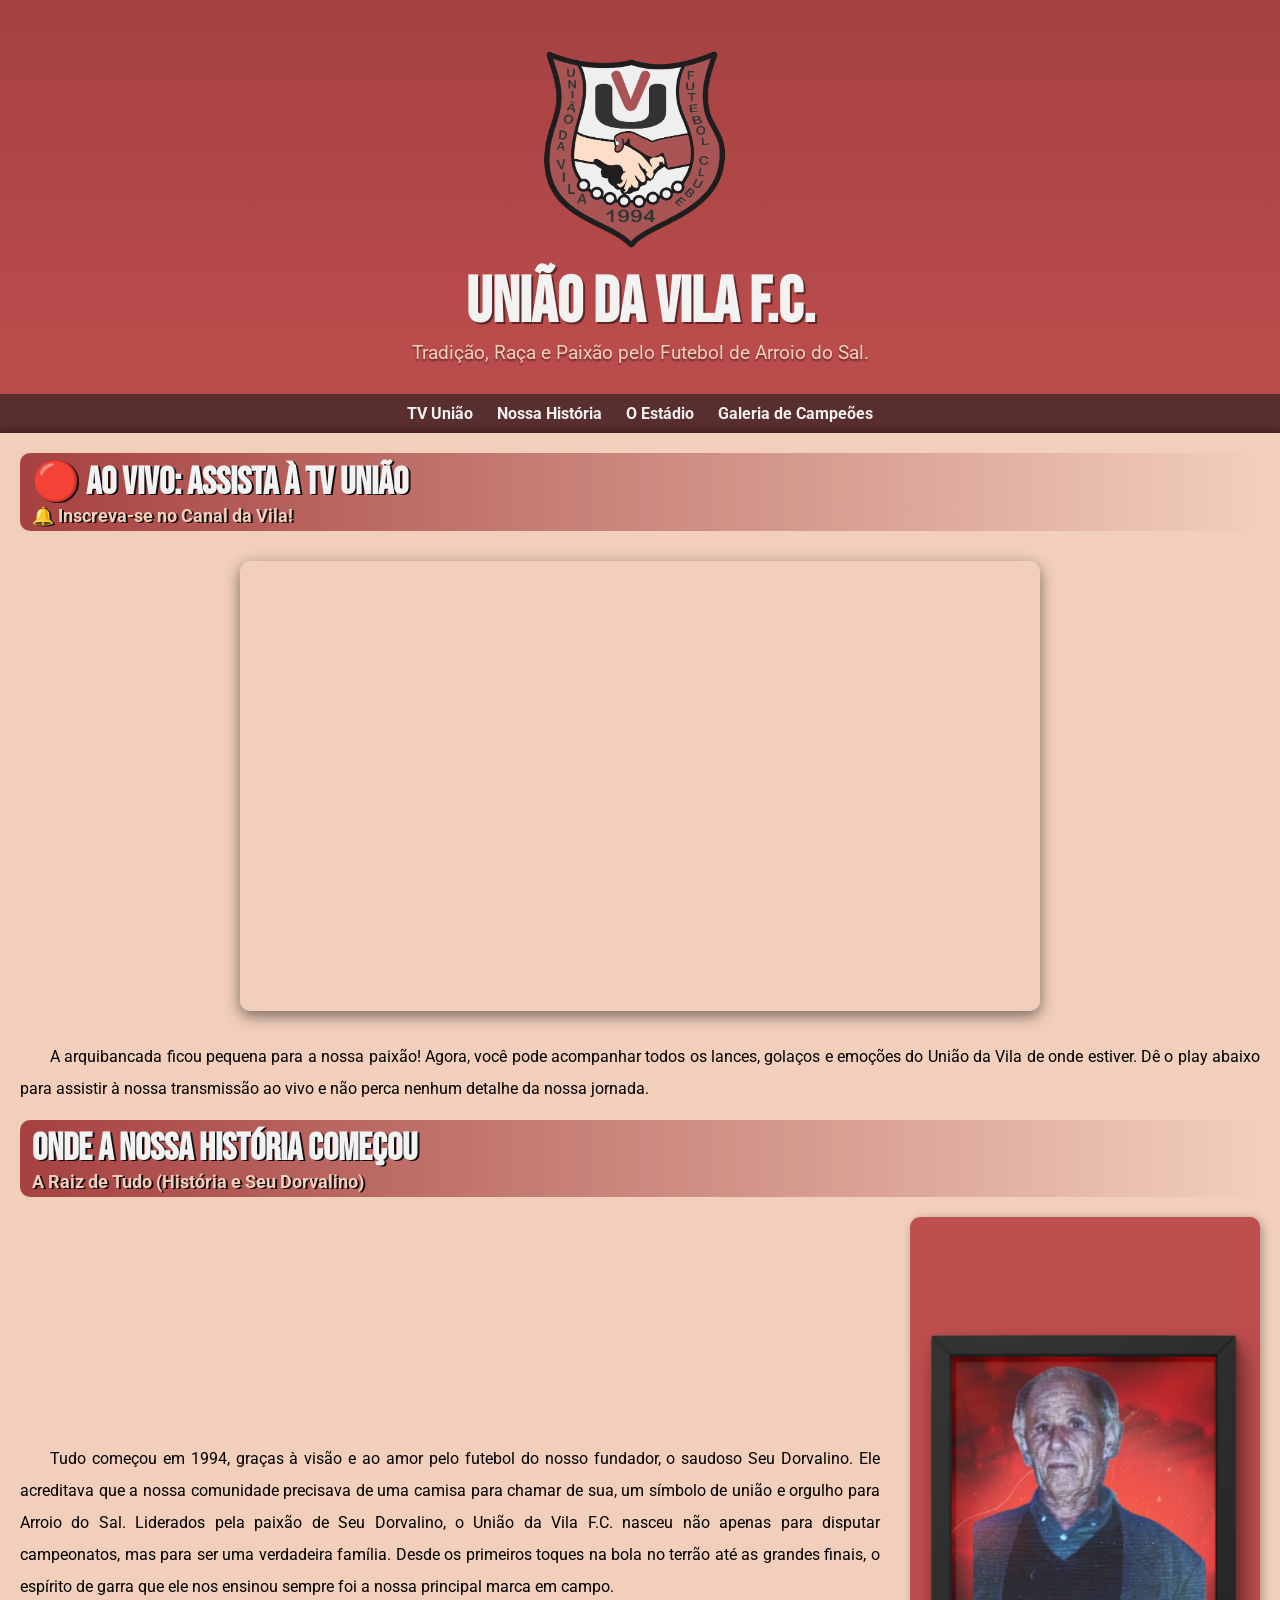
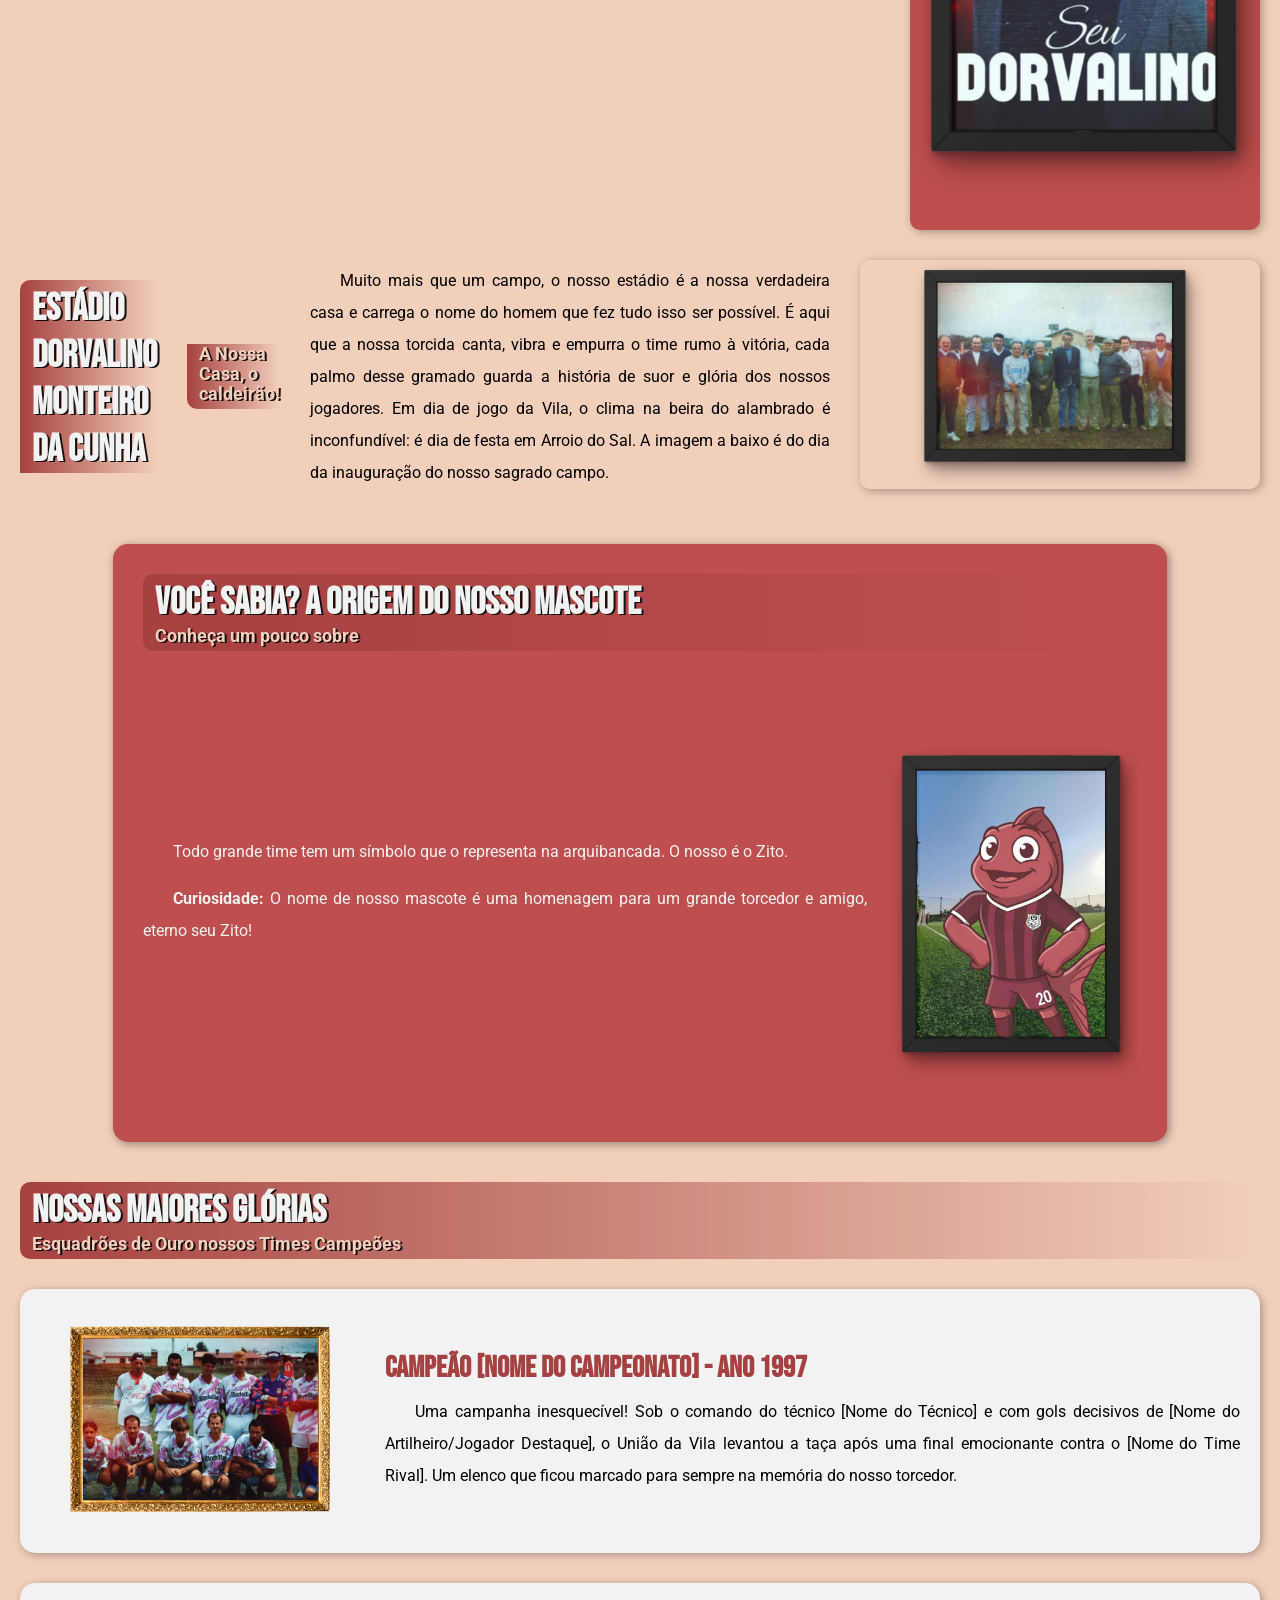
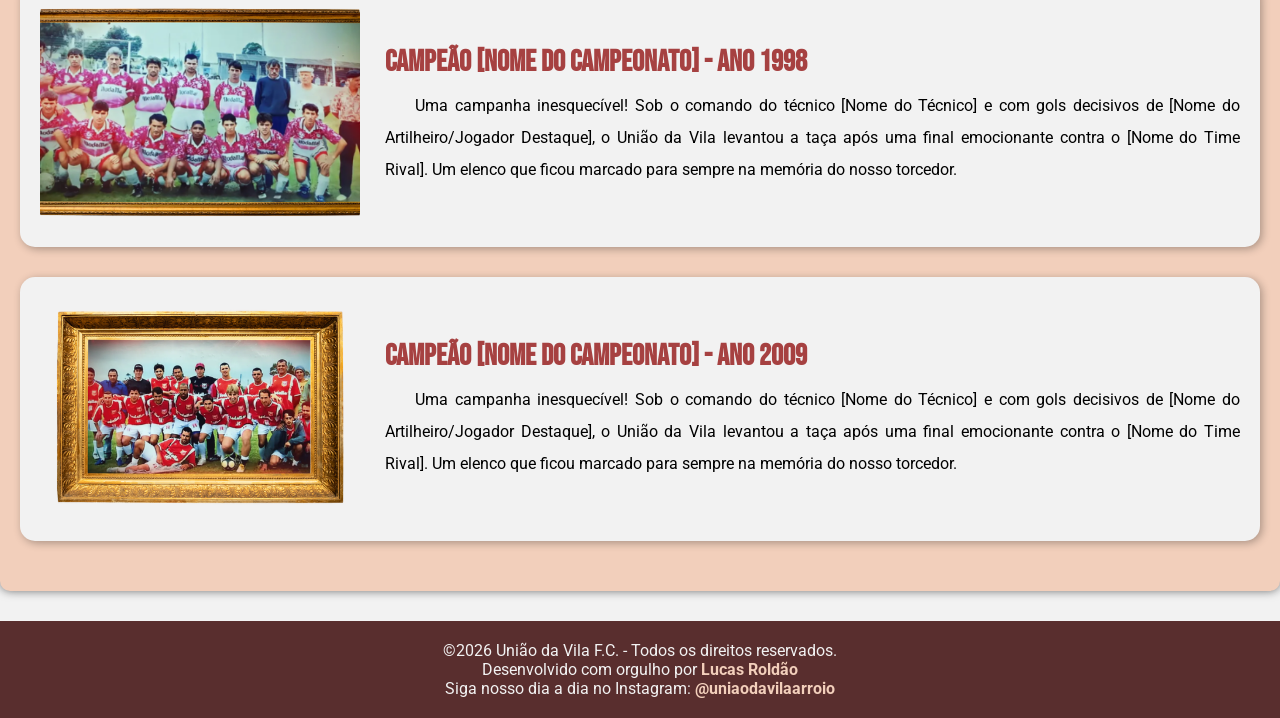
==== commit d150c7f7: "Atualizações no projeto" ====
--- a/index.html
+++ b/index.html
@@ -90,60 +90,77 @@
             </picture>
             </div>
 
-        <aside>
-        <h1>Você sabia? A Origem do Nosso Mascote</h1>
-        <h2>conheça um pouco sobre</h2>
-        <p>
-          Todo grande time tem um símbolo que o representa na arquibancada. O
-          nosso é o Zito.
-        </p>
-        <picture>
-          <img src="imagens/mascote.png" alt="" />
-        </picture>
-        <p>
-          Curiosidade: O nome de nosso mascote é uma homenagem para um grande
-          torcedor e amigo, eterno seu Zito!
-        </p>
-      </aside>
-      
+        <aside class="destaque-mascote">
+  <h1>Você sabia? A Origem do Nosso Mascote</h1>
+  <h2>Conheça um pouco sobre</h2>
+  
+  <div class="conteudo-mascote">
+    <div class="texto-mascote">
+      <p>
+        Todo grande time tem um símbolo que o representa na arquibancada. O
+        nosso é o Zito.
+      </p>
+      <p>
+        <strong>Curiosidade:</strong> O nome de nosso mascote é uma homenagem para um grande
+        torcedor e amigo, eterno seu Zito!
+      </p>
+    </div>
+    
+    <picture>
+      <img src="imagens/mascote.png" alt="Mascote Zito" class="img-mascote" />
+    </picture>
+  </div>
+</aside>
         <h1>Nossas Maiores Glórias</h1>
         <h2>Esquadrões de Ouro nossos Times Campeões</h2>
-        <h3>Campeão [Nome do Campeonato] - Ano [Ex: 2023]</h3>
-        <p>
-          Uma campanha inesquecível! Sob o comando do técnico [Nome do Técnico]
-          e com gols decisivos de [Nome do Artilheiro/Jogador Destaque], o União
-          da Vila levantou a taça após uma final emocionante contra o [Nome do
-          Time Rival]. Um elenco que ficou marcado para sempre na memória do
-          nosso torcedor.
-        </p>
-        <picture>
-          <img src="imagens/campeoes-1997.png" alt="time de 1997" />
-        </picture>
 
-        <h3>Campeão [Nome do Campeonato] - Ano [Ex: 2023]</h3>
-        <p>
-          Uma campanha inesquecível! Sob o comando do técnico [Nome do Técnico]
-          e com gols decisivos de [Nome do Artilheiro/Jogador Destaque], o União
-          da Vila levantou a taça após uma final emocionante contra o [Nome do
-          Time Rival]. Um elenco que ficou marcado para sempre na memória do
-          nosso torcedor.
-        </p>
-        <picture>
-          <img src="imagens/campeoes-1998.png" alt="time de 1998" />
-        </picture>
+        <div class="cartao-campeao">
+          <picture>
+            <img class="img-campeao" src="imagens/campeoes-1997.png" alt="time de 1997" />
+          </picture>
+          <div class="texto-campeao">
+            <h3>Campeão [Nome do Campeonato] - Ano 1997</h3>
+            <p>
+              Uma campanha inesquecível! Sob o comando do técnico [Nome do Técnico]
+              e com gols decisivos de [Nome do Artilheiro/Jogador Destaque], o União
+              da Vila levantou a taça após uma final emocionante contra o [Nome do
+              Time Rival]. Um elenco que ficou marcado para sempre na memória do
+              nosso torcedor.
+            </p>
+          </div>
+        </div>
 
-        <h3>Campeão [Nome do Campeonato] - Ano [Ex: 2023]</h3>
-        <p>
-          Uma campanha inesquecível! Sob o comando do técnico [Nome do Técnico]
-          e com gols decisivos de [Nome do Artilheiro/Jogador Destaque], o União
-          da Vila levantou a taça após uma final emocionante contra o [Nome do
-          Time Rival]. Um elenco que ficou marcado para sempre na memória do
-          nosso torcedor.
-        </p>
-        <picture>
-          <img src="imagens/campeoes-2009.png" alt="time de 2009" />
-        </picture>
-      </article>
+        <div class="cartao-campeao">
+          <picture>
+            <img class="img-campeao" src="imagens/campeoes-1998.png" alt="time de 1998" />
+          </picture>
+          <div class="texto-campeao">
+            <h3>Campeão [Nome do Campeonato] - Ano 1998</h3>
+            <p>
+              Uma campanha inesquecível! Sob o comando do técnico [Nome do Técnico]
+              e com gols decisivos de [Nome do Artilheiro/Jogador Destaque], o União
+              da Vila levantou a taça após uma final emocionante contra o [Nome do
+              Time Rival]. Um elenco que ficou marcado para sempre na memória do
+              nosso torcedor.
+            </p>
+          </div>
+        </div>
+
+        <div class="cartao-campeao">
+          <picture>
+            <img class="img-campeao" src="imagens/campeoes-2009.png" alt="time de 2009" />
+          </picture>
+          <div class="texto-campeao">
+            <h3>Campeão [Nome do Campeonato] - Ano 2009</h3>
+            <p>
+              Uma campanha inesquecível! Sob o comando do técnico [Nome do Técnico]
+              e com gols decisivos de [Nome do Artilheiro/Jogador Destaque], o União
+              da Vila levantou a taça após uma final emocionante contra o [Nome do
+              Time Rival]. Um elenco que ficou marcado para sempre na memória do
+              nosso torcedor.
+            </p>
+          </div>
+        </div>
     </main>
     <footer>
       <p>©2026 União da Vila F.C. - Todos os direitos reservados.</p>
--- a/style.css
+++ b/style.css
@@ -157,8 +157,6 @@
   padding: 0px;
   margin: 0px;
   border: 0px;
-  /* display: block;
-  margin: auto; */
 }
 
 .part-estadio {
@@ -169,9 +167,66 @@
 }
 
 .img-estadio {
-  width: 400px; /* Deixei a foto do campo um pouco maior */
+  width: 400px;
   border-radius: 10px;
   box-shadow: 2px 2px 10px rgba(0, 0, 0, 0.3);
+}
+
+.destaque-mascote {
+  background-color: var(--cor2);
+  padding: 30px;
+  border-radius: 15px;
+  margin: 40px auto; 
+  width: 85%; 
+  color: var(--cor0);
+  box-shadow: 2px 2px 10px rgba(0, 0, 0, 0.4);
+}
+
+.conteudo-mascote {
+  display: flex;
+  align-items: center;
+  justify-content: space-around;
+  gap: 20px;
+  margin-top: 20px;
+}
+
+.img-mascote {
+  width: 250px;
+  border-radius: 10px;
+}
+
+.cartao-campeao {
+  display: flex;
+  align-items: center; 
+  gap: 25px; 
+  background-color: var(--cor0);
+  padding: 20px;
+  margin: 30px 0px; 
+  border-radius: 15px; 
+  box-shadow: 2px 2px 8px rgba(0, 0, 0, 0.3);
+}
+
+.img-campeao {
+  width: 320px;
+  height: 220px; 
+  object-fit: cover;
+  border-radius: 10px;
+}
+
+.texto-campeao {
+  flex: 1;
+}
+
+.texto-campeao h3 {
+  text-align: left;
+  padding-top: 0px;
+  margin-bottom: 10px;
+  text-shadow: none;
+  color: var(--cor3); 
+}
+
+.texto-campeao p {
+  margin: 0px;
 }
 
 footer {
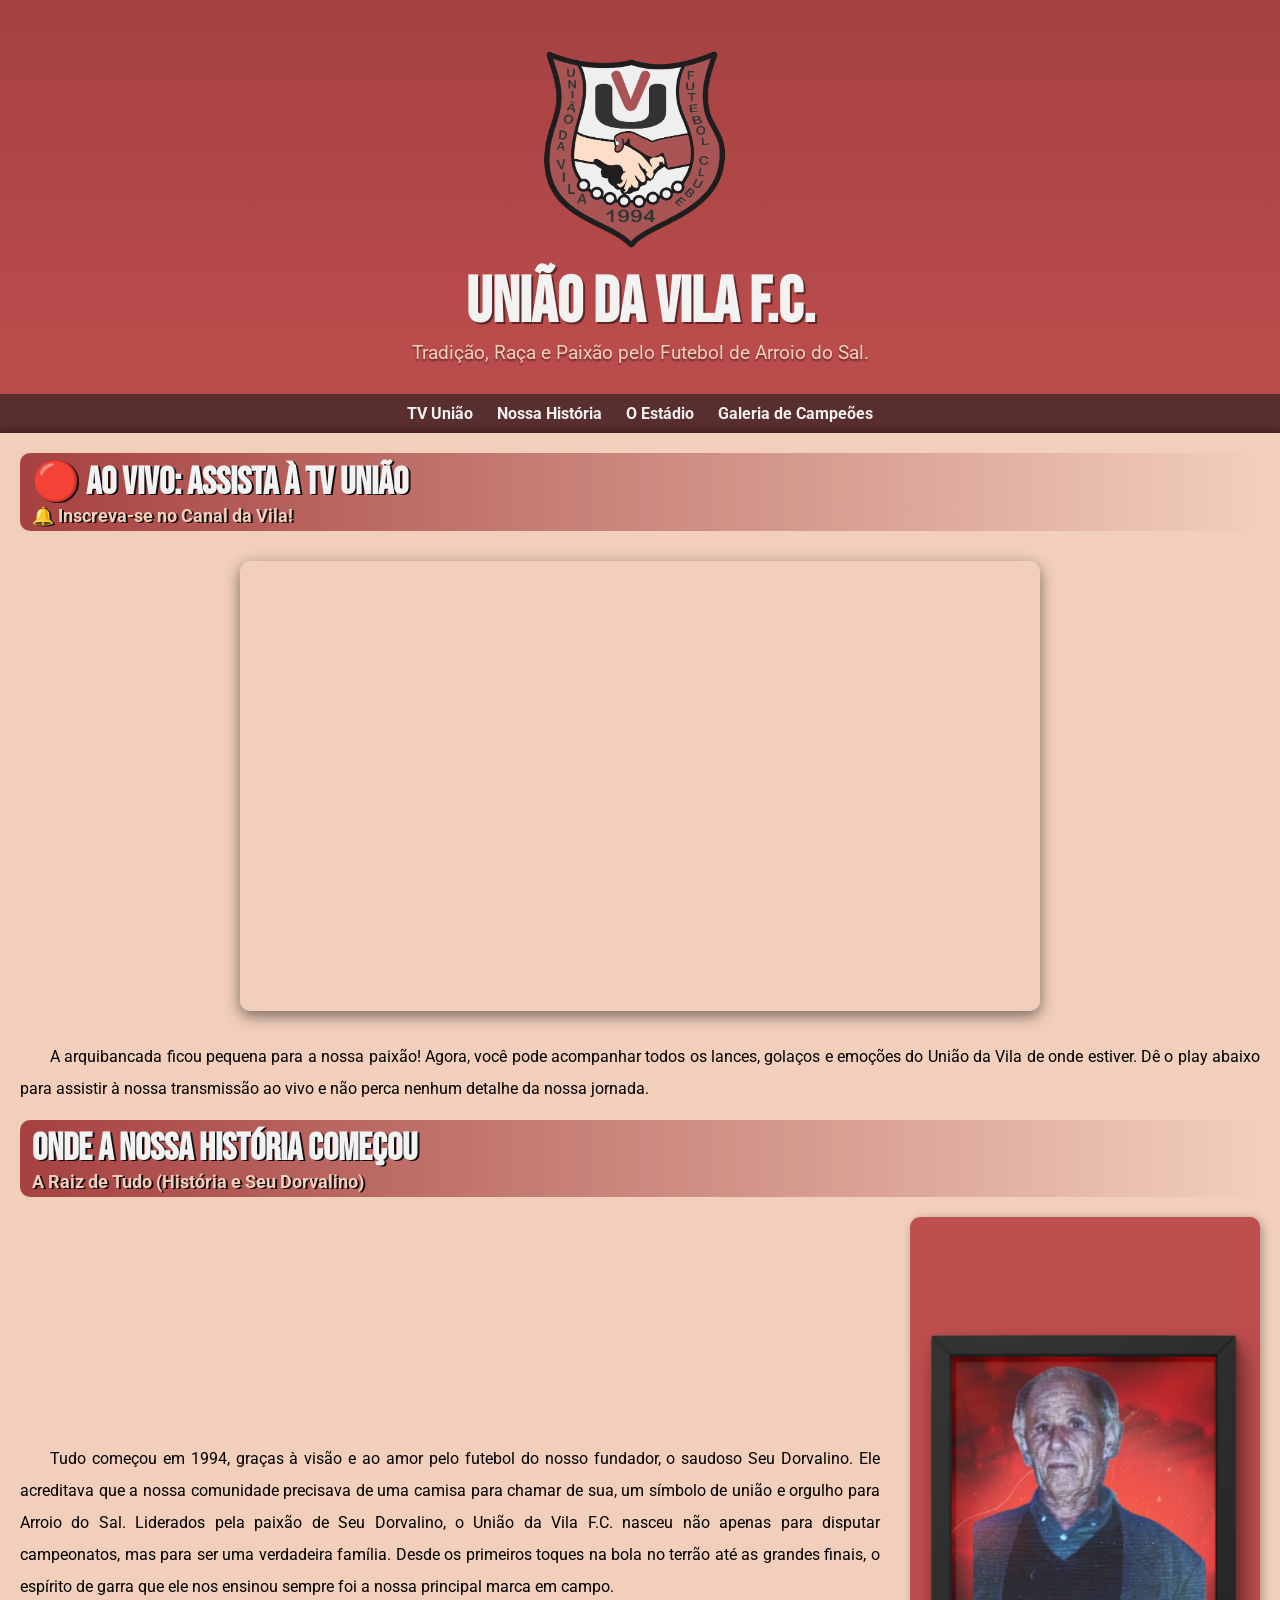
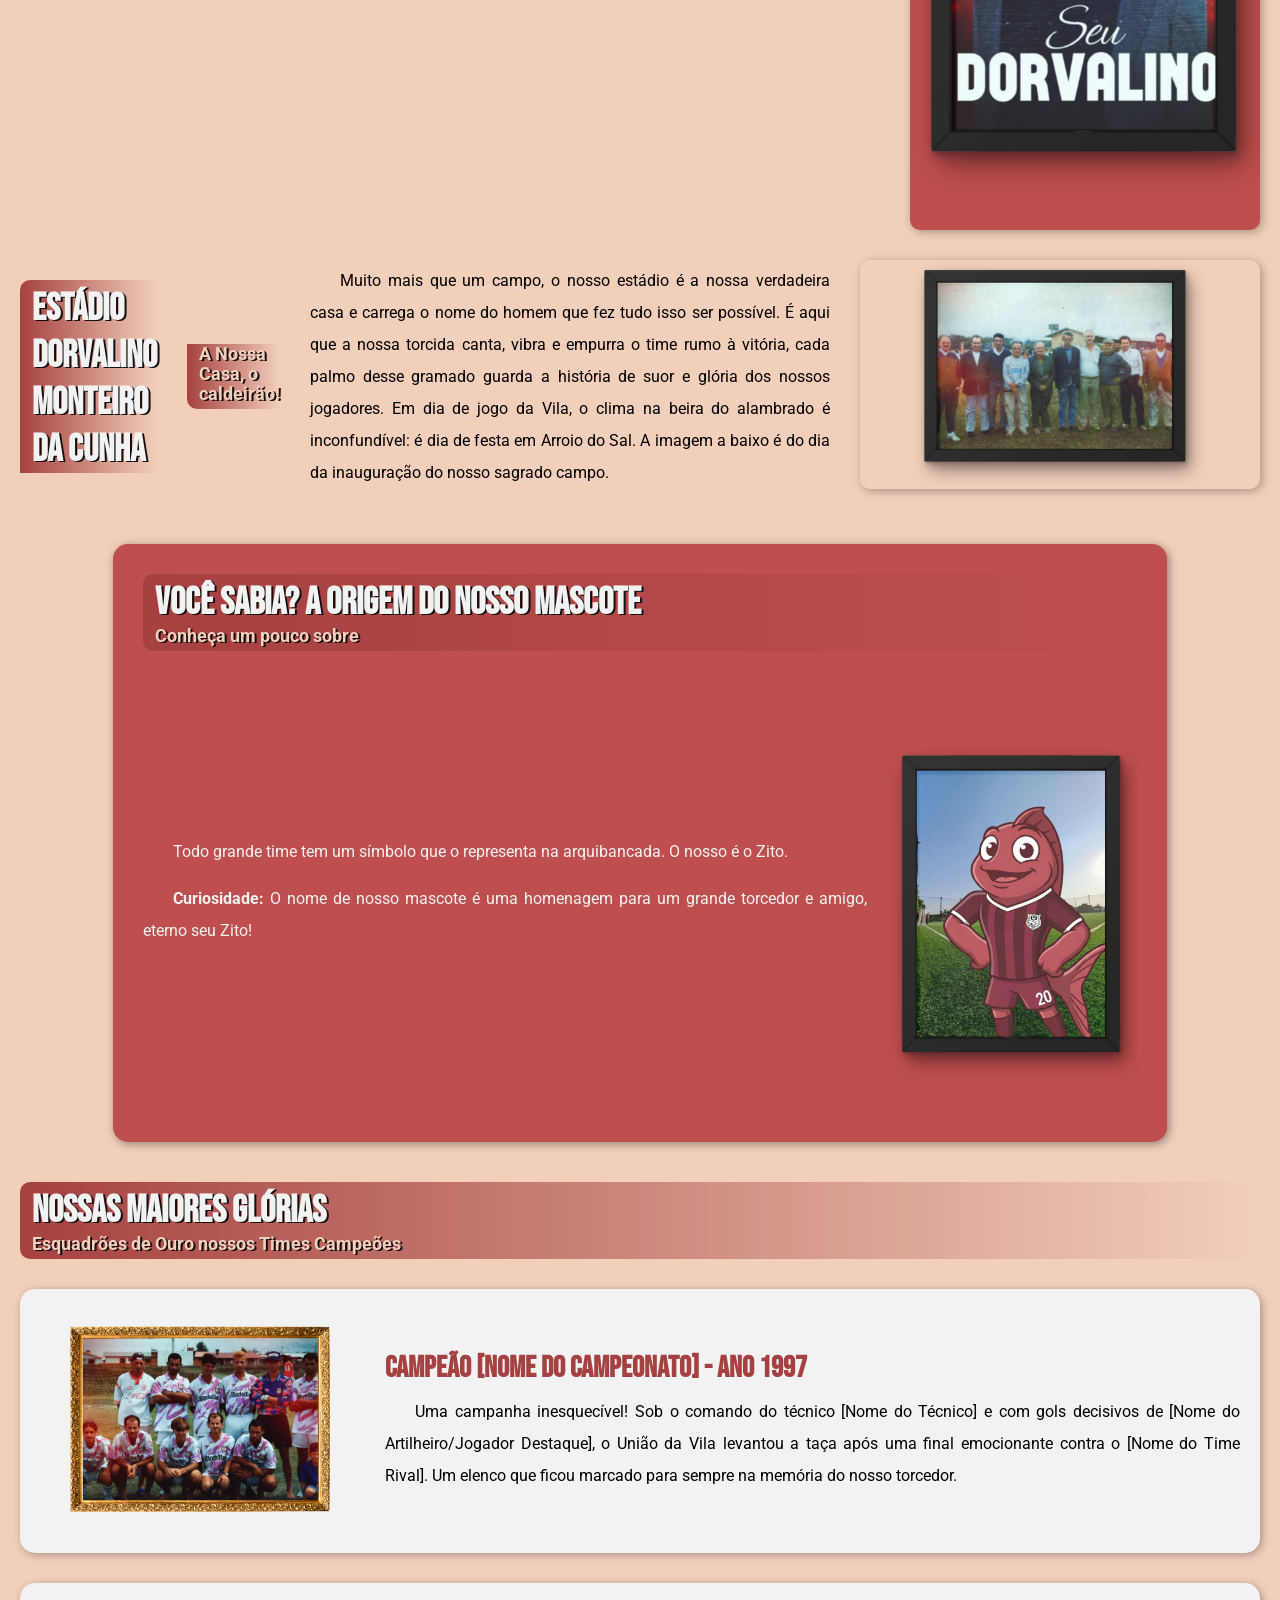
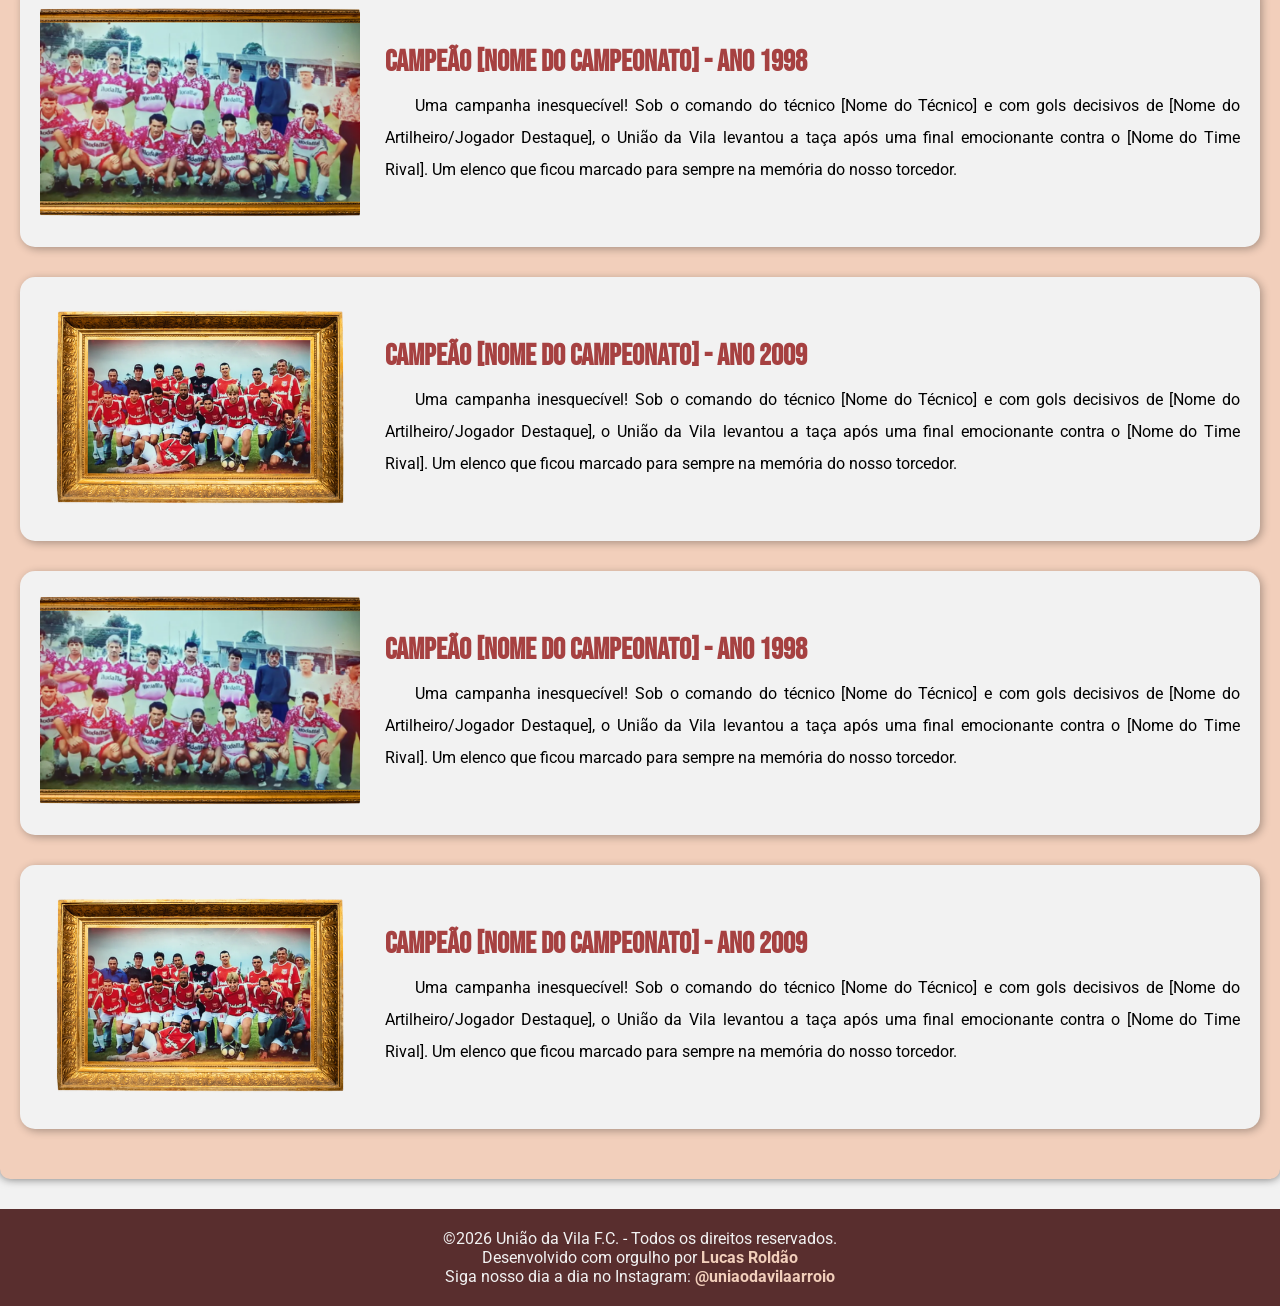
==== commit f1ff31a4: "Mudanças" ====
--- a/index.html
+++ b/index.html
@@ -111,7 +111,7 @@
     </picture>
   </div>
 </aside>
-        <h1>Nossas Maiores Glórias</h1>
+       <h1>Nossas Maiores Glórias</h1>
         <h2>Esquadrões de Ouro nossos Times Campeões</h2>
 
         <div class="cartao-campeao">
@@ -120,6 +120,38 @@
           </picture>
           <div class="texto-campeao">
             <h3>Campeão [Nome do Campeonato] - Ano 1997</h3>
+            <p>
+              Uma campanha inesquecível! Sob o comando do técnico [Nome do Técnico]
+              e com gols decisivos de [Nome do Artilheiro/Jogador Destaque], o União
+              da Vila levantou a taça após uma final emocionante contra o [Nome do
+              Time Rival]. Um elenco que ficou marcado para sempre na memória do
+              nosso torcedor.
+            </p>
+          </div>
+        </div>
+
+        <div class="cartao-campeao">
+          <picture>
+            <img class="img-campeao" src="imagens/campeoes-1998.png" alt="time de 1998" />
+          </picture>
+          <div class="texto-campeao">
+            <h3>Campeão [Nome do Campeonato] - Ano 1998</h3>
+            <p>
+              Uma campanha inesquecível! Sob o comando do técnico [Nome do Técnico]
+              e com gols decisivos de [Nome do Artilheiro/Jogador Destaque], o União
+              da Vila levantou a taça após uma final emocionante contra o [Nome do
+              Time Rival]. Um elenco que ficou marcado para sempre na memória do
+              nosso torcedor.
+            </p>
+          </div>
+        </div>
+
+        <div class="cartao-campeao">
+          <picture>
+            <img class="img-campeao" src="imagens/campeoes-2009.png" alt="time de 2009" />
+          </picture>
+          <div class="texto-campeao">
+            <h3>Campeão [Nome do Campeonato] - Ano 2009</h3>
             <p>
               Uma campanha inesquecível! Sob o comando do técnico [Nome do Técnico]
               e com gols decisivos de [Nome do Artilheiro/Jogador Destaque], o União
--- a/style.css
+++ b/style.css
@@ -199,7 +199,7 @@
   display: flex;
   align-items: center; 
   gap: 25px; 
-  background-color: var(--cor0);
+  background-color: var(--cor0); 
   padding: 20px;
   margin: 30px 0px; 
   border-radius: 15px; 
@@ -208,7 +208,7 @@
 
 .img-campeao {
   width: 320px;
-  height: 220px; 
+  height: 220px;
   object-fit: cover;
   border-radius: 10px;
 }
@@ -221,7 +221,7 @@
   text-align: left;
   padding-top: 0px;
   margin-bottom: 10px;
-  text-shadow: none;
+  text-shadow: none; 
   color: var(--cor3); 
 }
 
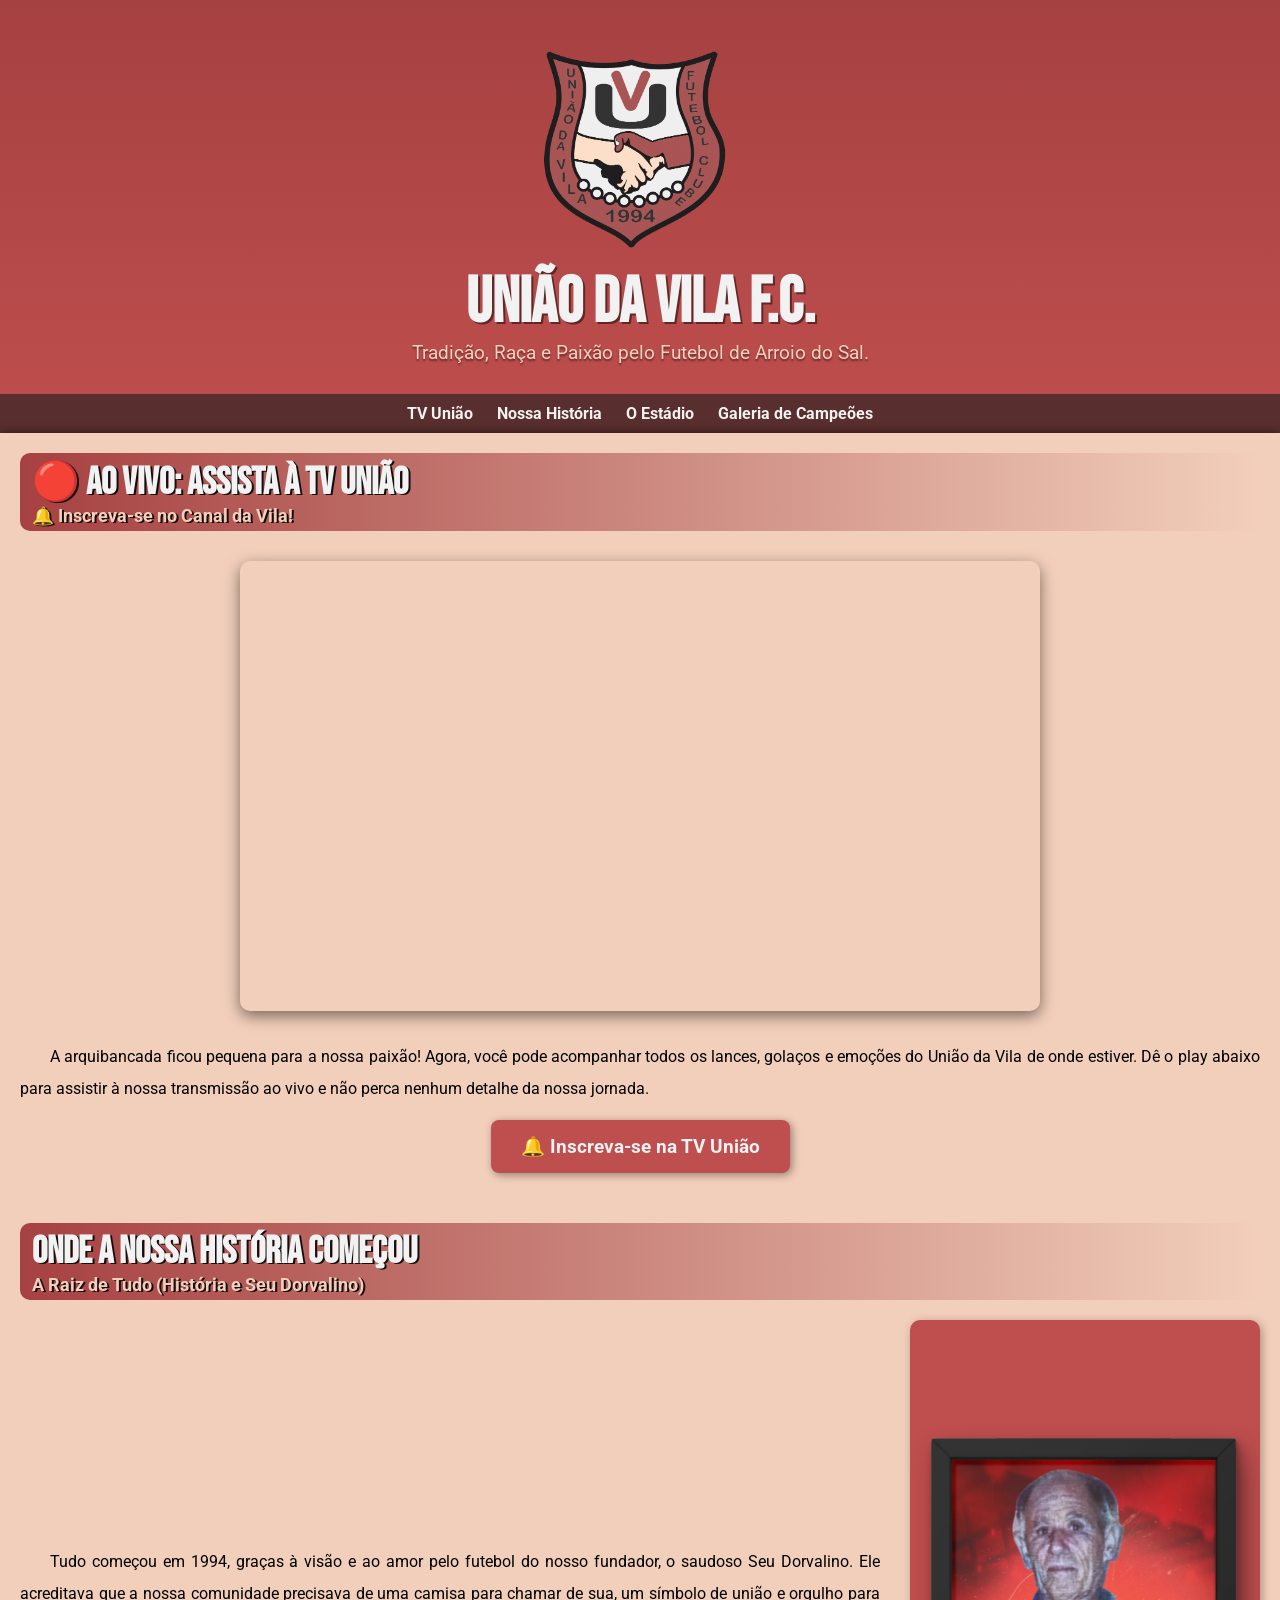
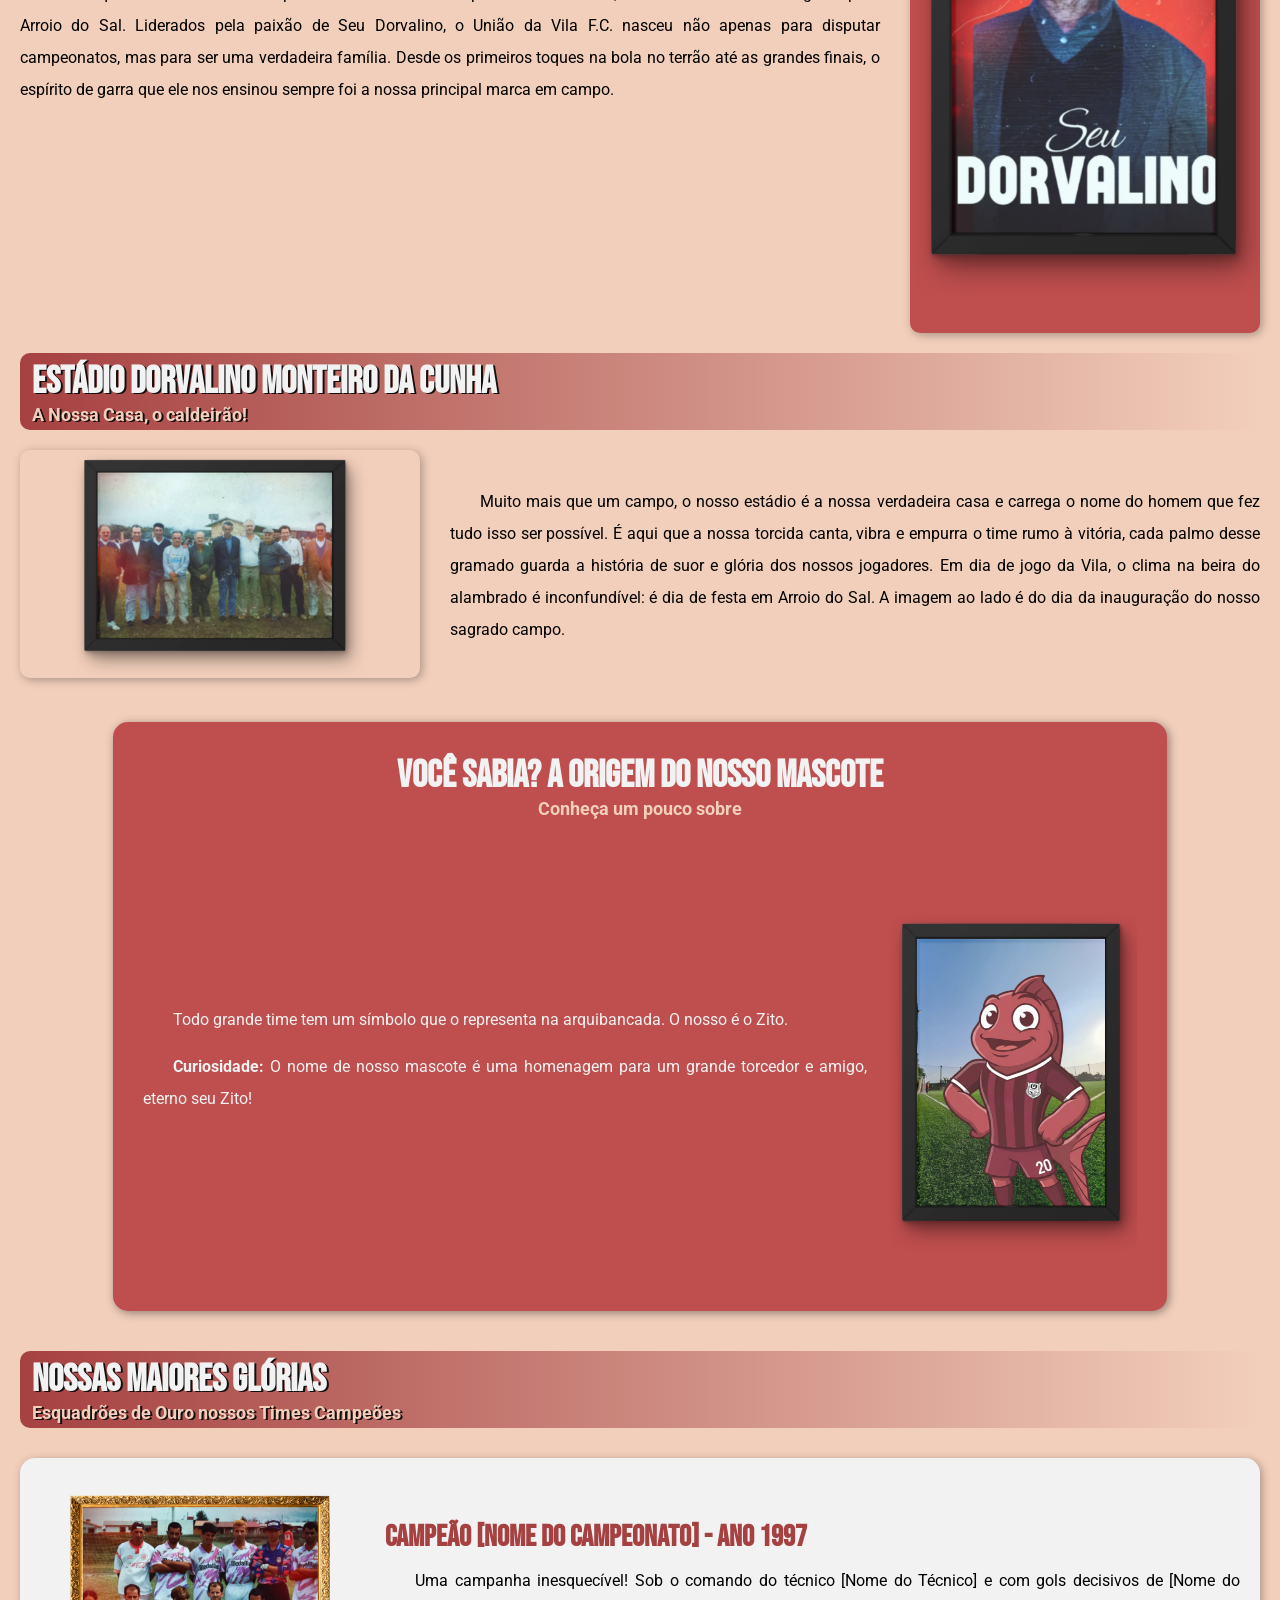
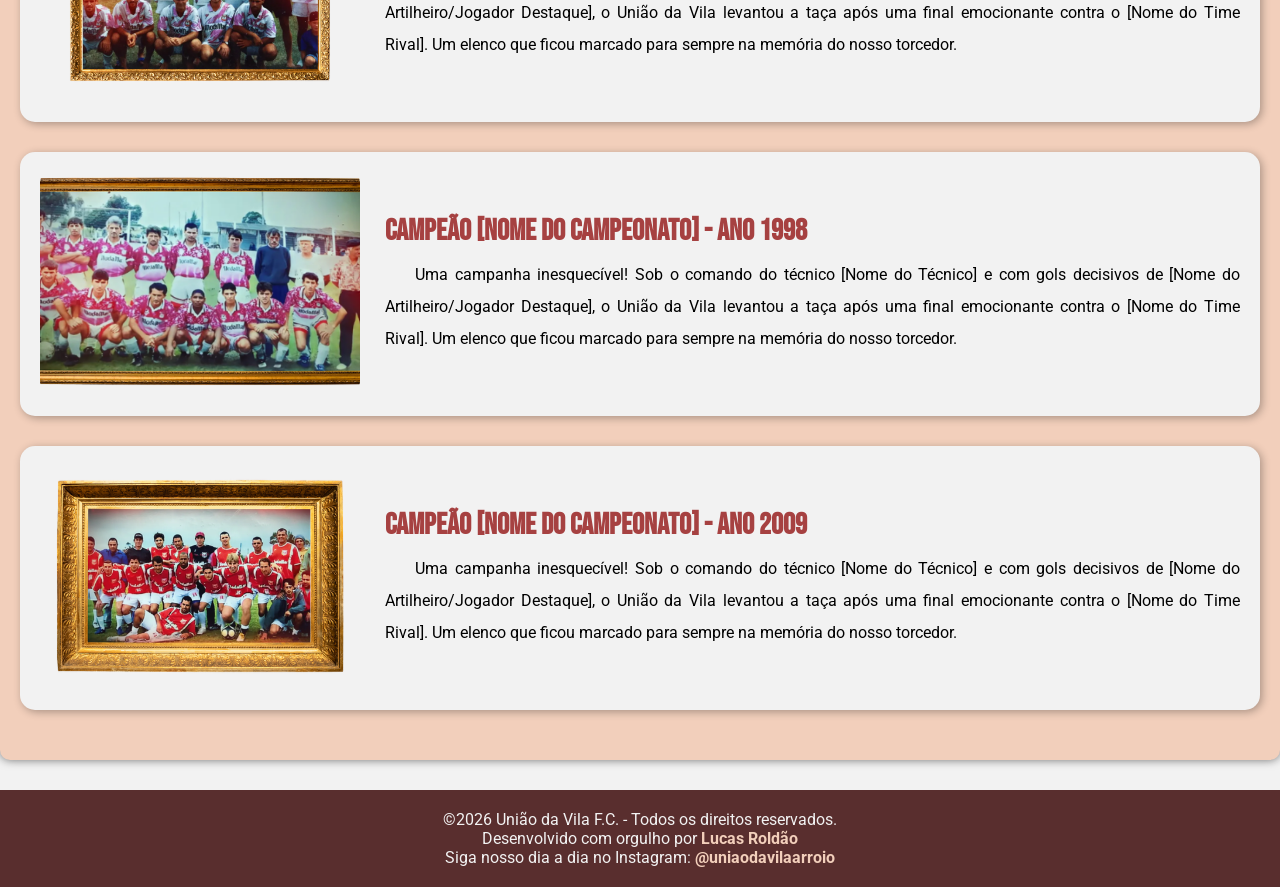
==== commit 651aa321: "Atualização" ====
--- a/index.html
+++ b/index.html
@@ -37,25 +37,37 @@
     </header>
     <main>
       <article>
-         <h1>🔴 AO VIVO: Assista à TV União</h1>
-      <h2>🔔 Inscreva-se no Canal da Vila!</h2>
-      <div class="destaque-video">
-  <iframe
-    src="https://www.youtube.com/embed/UjCtnzmenKM?si=4jJulOhUoEvoXEm1"
-    title="YouTube video player"
-    frameborder="0"
-    allow="accelerometer; autoplay; clipboard-write; encrypted-media; gyroscope; picture-in-picture; web-share"
-    referrerpolicy="strict-origin-when-cross-origin"
-    allowfullscreen
-  ></iframe>
-</div>
-      <p>
-        A arquibancada ficou pequena para a nossa paixão! Agora, você pode
-        acompanhar todos os lances, golaços e emoções do União da Vila de onde
-        estiver. Dê o play abaixo para assistir à nossa transmissão ao vivo e
-        não perca nenhum detalhe da nossa jornada.
-      </p>
-      <!-- colocar botão? -->
+        <h1>🔴 AO VIVO: Assista à TV União</h1>
+        <h2>🔔 Inscreva-se no Canal da Vila!</h2>
+        <div class="destaque-video">
+          <iframe
+            src="https://www.youtube.com/embed/UjCtnzmenKM?si=4jJulOhUoEvoXEm1"
+            title="YouTube video player"
+            frameborder="0"
+            allow="
+              accelerometer;
+              autoplay;
+              clipboard-write;
+              encrypted-media;
+              gyroscope;
+              picture-in-picture;
+              web-share;
+            "
+            referrerpolicy="strict-origin-when-cross-origin"
+            allowfullscreen
+          ></iframe>
+        </div>
+        <p>
+          A arquibancada ficou pequena para a nossa paixão! Agora, você pode
+          acompanhar todos os lances, golaços e emoções do União da Vila de onde
+          estiver. Dê o play abaixo para assistir à nossa transmissão ao vivo e
+          não perca nenhum detalhe da nossa jornada.
+        </p>
+
+        <div style="text-align: center; margin-bottom: 50px">
+          <a href="#" class="btn-youtube">🔔 Inscreva-se na TV União</a>
+        </div>
+
         <h1>Onde a Nossa História Começou</h1>
         <h2>A Raiz de Tudo (História e Seu Dorvalino)</h2>
         <div class="part-dorvalino">
@@ -63,142 +75,145 @@
             Tudo começou em 1994, graças à visão e ao amor pelo futebol do nosso
             fundador, o saudoso Seu Dorvalino. Ele acreditava que a nossa
             comunidade precisava de uma camisa para chamar de sua, um símbolo de
-            união e orgulho para Arroio do Sal. Liderados pela  paixão de Seu
+            união e orgulho para Arroio do Sal. Liderados pela paixão de Seu
             Dorvalino, o União da Vila F.C. nasceu não apenas para disputar
             campeonatos, mas para ser uma verdadeira família. Desde os primeiros
             toques na bola no terrão até as grandes finais, o espírito de garra
             que ele nos ensinou sempre foi a nossa principal marca em campo.
-        </p>
-          <img class="img-dorvalino"
+          </p>
+          <img
+            class="img-dorvalino"
             src="imagens/seu-dorvalino.png"
-            alt="Imagem do Seu Dorvalino, fundador do clube"/>
-        </div>
+            alt="Imagem do Seu Dorvalino, fundador do clube"
+          />
+        </div>
+
+        <h1>Estádio Dorvalino Monteiro da Cunha</h1>
+        <h2>A Nossa Casa, o caldeirão!</h2>
         <div class="part-estadio">
-          <h1>Estádio Dorvalino Monteiro da Cunha</h1>
-          <h2>A Nossa Casa, o caldeirão!</h2>
+          <picture>
+            <img
+              src="imagens/campo.png"
+              alt="Inauguração do campo"
+              class="img-estadio"
+            />
+          </picture>
           <p>
             Muito mais que um campo, o nosso estádio é a nossa verdadeira casa e
             carrega o nome do homem que fez tudo isso ser possível. É aqui que a
-            nossa torcida canta, vibra e empurra o time rumo à vitória, cada palmo
-            desse gramado guarda a história de suor e glória dos nossos jogadores.
-            Em dia de jogo da Vila, o clima na beira do alambrado é inconfundível:
-            é dia de festa em Arroio do Sal. A imagem a baixo é do dia da
-            inauguração do nosso sagrado campo.
+            nossa torcida canta, vibra e empurra o time rumo à vitória, cada
+            palmo desse gramado guarda a história de suor e glória dos nossos
+            jogadores. Em dia de jogo da Vila, o clima na beira do alambrado é
+            inconfundível: é dia de festa em Arroio do Sal. A imagem ao lado é
+            do dia da inauguração do nosso sagrado campo.
           </p>
+        </div>
+
+        <aside class="destaque-mascote">
+          <h1>Você sabia? A Origem do Nosso Mascote</h1>
+          <h2>Conheça um pouco sobre</h2>
+
+          <div class="conteudo-mascote">
+            <div class="texto-mascote">
+              <p>
+                Todo grande time tem um símbolo que o representa na
+                arquibancada. O nosso é o Zito.
+              </p>
+              <p>
+                <strong>Curiosidade:</strong> O nome de nosso mascote é uma
+                homenagem para um grande torcedor e amigo, eterno seu Zito!
+              </p>
+            </div>
+
             <picture>
-              <img src="imagens/campo.png" alt="Inauguração do campo" class="img-estadio" />
+              <img
+                src="imagens/mascote.png"
+                alt="Mascote Zito"
+                class="img-mascote"
+              />
             </picture>
-            </div>
-
-        <aside class="destaque-mascote">
-  <h1>Você sabia? A Origem do Nosso Mascote</h1>
-  <h2>Conheça um pouco sobre</h2>
-  
-  <div class="conteudo-mascote">
-    <div class="texto-mascote">
-      <p>
-        Todo grande time tem um símbolo que o representa na arquibancada. O
-        nosso é o Zito.
-      </p>
-      <p>
-        <strong>Curiosidade:</strong> O nome de nosso mascote é uma homenagem para um grande
-        torcedor e amigo, eterno seu Zito!
-      </p>
-    </div>
-    
-    <picture>
-      <img src="imagens/mascote.png" alt="Mascote Zito" class="img-mascote" />
-    </picture>
-  </div>
-</aside>
-       <h1>Nossas Maiores Glórias</h1>
+          </div>
+        </aside>
+
+        <h1>Nossas Maiores Glórias</h1>
         <h2>Esquadrões de Ouro nossos Times Campeões</h2>
 
         <div class="cartao-campeao">
           <picture>
-            <img class="img-campeao" src="imagens/campeoes-1997.png" alt="time de 1997" />
+            <img
+              class="img-campeao"
+              src="imagens/campeoes-1997.png"
+              alt="time de 1997"
+            />
           </picture>
           <div class="texto-campeao">
             <h3>Campeão [Nome do Campeonato] - Ano 1997</h3>
             <p>
-              Uma campanha inesquecível! Sob o comando do técnico [Nome do Técnico]
-              e com gols decisivos de [Nome do Artilheiro/Jogador Destaque], o União
-              da Vila levantou a taça após uma final emocionante contra o [Nome do
-              Time Rival]. Um elenco que ficou marcado para sempre na memória do
-              nosso torcedor.
+              Uma campanha inesquecível! Sob o comando do técnico [Nome do
+              Técnico] e com gols decisivos de [Nome do Artilheiro/Jogador
+              Destaque], o União da Vila levantou a taça após uma final
+              emocionante contra o [Nome do Time Rival]. Um elenco que ficou
+              marcado para sempre na memória do nosso torcedor.
             </p>
           </div>
         </div>
 
         <div class="cartao-campeao">
           <picture>
-            <img class="img-campeao" src="imagens/campeoes-1998.png" alt="time de 1998" />
+            <img
+              class="img-campeao"
+              src="imagens/campeoes-1998.png"
+              alt="time de 1998"
+            />
           </picture>
           <div class="texto-campeao">
             <h3>Campeão [Nome do Campeonato] - Ano 1998</h3>
             <p>
-              Uma campanha inesquecível! Sob o comando do técnico [Nome do Técnico]
-              e com gols decisivos de [Nome do Artilheiro/Jogador Destaque], o União
-              da Vila levantou a taça após uma final emocionante contra o [Nome do
-              Time Rival]. Um elenco que ficou marcado para sempre na memória do
-              nosso torcedor.
+              Uma campanha inesquecível! Sob o comando do técnico [Nome do
+              Técnico] e com gols decisivos de [Nome do Artilheiro/Jogador
+              Destaque], o União da Vila levantou a taça após uma final
+              emocionante contra o [Nome do Time Rival]. Um elenco que ficou
+              marcado para sempre na memória do nosso torcedor.
             </p>
           </div>
         </div>
 
         <div class="cartao-campeao">
           <picture>
-            <img class="img-campeao" src="imagens/campeoes-2009.png" alt="time de 2009" />
+            <img
+              class="img-campeao"
+              src="imagens/campeoes-2009.png"
+              alt="time de 2009"
+            />
           </picture>
           <div class="texto-campeao">
             <h3>Campeão [Nome do Campeonato] - Ano 2009</h3>
             <p>
-              Uma campanha inesquecível! Sob o comando do técnico [Nome do Técnico]
-              e com gols decisivos de [Nome do Artilheiro/Jogador Destaque], o União
-              da Vila levantou a taça após uma final emocionante contra o [Nome do
-              Time Rival]. Um elenco que ficou marcado para sempre na memória do
-              nosso torcedor.
+              Uma campanha inesquecível! Sob o comando do técnico [Nome do
+              Técnico] e com gols decisivos de [Nome do Artilheiro/Jogador
+              Destaque], o União da Vila levantou a taça após uma final
+              emocionante contra o [Nome do Time Rival]. Um elenco que ficou
+              marcado para sempre na memória do nosso torcedor.
             </p>
           </div>
         </div>
-
-        <div class="cartao-campeao">
-          <picture>
-            <img class="img-campeao" src="imagens/campeoes-1998.png" alt="time de 1998" />
-          </picture>
-          <div class="texto-campeao">
-            <h3>Campeão [Nome do Campeonato] - Ano 1998</h3>
-            <p>
-              Uma campanha inesquecível! Sob o comando do técnico [Nome do Técnico]
-              e com gols decisivos de [Nome do Artilheiro/Jogador Destaque], o União
-              da Vila levantou a taça após uma final emocionante contra o [Nome do
-              Time Rival]. Um elenco que ficou marcado para sempre na memória do
-              nosso torcedor.
-            </p>
-          </div>
-        </div>
-
-        <div class="cartao-campeao">
-          <picture>
-            <img class="img-campeao" src="imagens/campeoes-2009.png" alt="time de 2009" />
-          </picture>
-          <div class="texto-campeao">
-            <h3>Campeão [Nome do Campeonato] - Ano 2009</h3>
-            <p>
-              Uma campanha inesquecível! Sob o comando do técnico [Nome do Técnico]
-              e com gols decisivos de [Nome do Artilheiro/Jogador Destaque], o União
-              da Vila levantou a taça após uma final emocionante contra o [Nome do
-              Time Rival]. Um elenco que ficou marcado para sempre na memória do
-              nosso torcedor.
-            </p>
-          </div>
-        </div>
+      </article>
     </main>
+
     <footer>
       <p>©2026 União da Vila F.C. - Todos os direitos reservados.</p>
-      <p>Desenvolvido com orgulho por <a target="_blank" href="https://www.linkedin.com/in/devlucasroldao/"> Lucas Roldão</p></a>
-
-      <p>Siga nosso dia a dia no Instagram: <a target="_blank" href="https://www.instagram.com/uniaodavilaarroio/">@uniaodavilaarroio</p></a>
+      <p>
+        Desenvolvido com orgulho por
+        <a target="_blank" href="https://www.linkedin.com/in/devlucasroldao/"
+          >Lucas Roldão</a
+        >
+      </p>
+      <p>
+        Siga nosso dia a dia no Instagram:
+        <a target="_blank" href="https://www.instagram.com/uniaodavilaarroio/"
+          >@uniaodavilaarroio</a
+        >
+      </p>
     </footer>
   </body>
 </html>
--- a/style.css
+++ b/style.css
@@ -247,3 +247,52 @@
   text-decoration: underline;
   color: var(--cor2);
 }
+
+.btn-youtube {
+  display: inline-block;
+  background-color: var(--cor2);
+  color: var(--cor0);
+  padding: 15px 30px;
+  border-radius: 8px;
+  text-decoration: none;
+  font-family: var(--fonte-padrao);
+  font-weight: bold;
+  font-size: 1.2em;
+  transition: 0.3s;
+  box-shadow: 2px 2px 8px rgba(0, 0, 0, 0.4);
+}
+
+.btn-youtube:hover {
+  background-color: var(--cor3);
+  transform: scale(1.05); 
+}
+
+.destaque-mascote h1, .destaque-mascote h2 {
+  background-image: none;
+  text-shadow: none;
+  color: var(--cor0);
+  text-align: center;
+  padding: 0;
+}
+
+.destaque-mascote h2 {
+  color: var(--cor1);
+  margin-bottom: 20px;
+}
+
+
+@media (max-width: 800px) {
+  .part-dorvalino, .part-estadio, .conteudo-mascote, .cartao-campeao {
+    flex-direction: column; 
+    text-align: center;
+  }
+  
+  .img-dorvalino, .img-estadio, .img-mascote, .img-campeao {
+    width: 100%;
+    height: auto;
+  }
+  
+  .texto-campeao h3 {
+    text-align: center;
+  }
+}
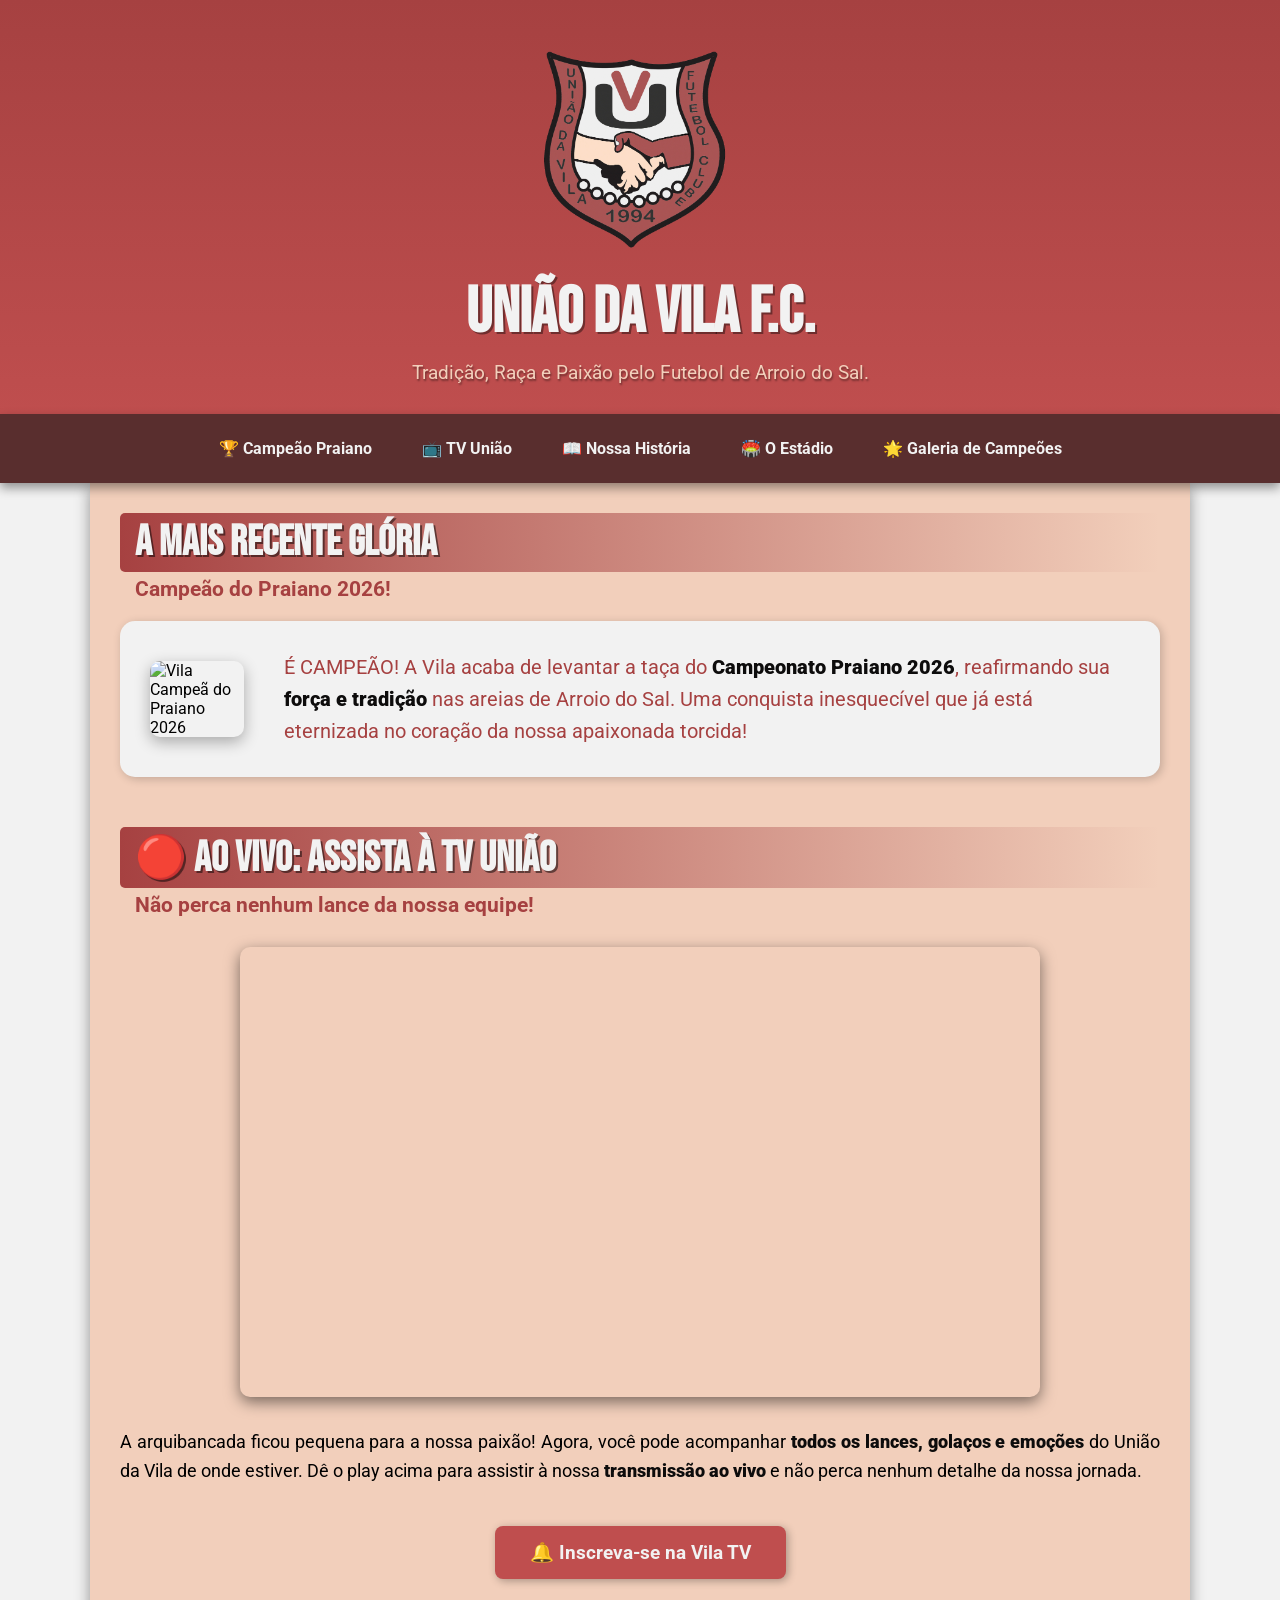
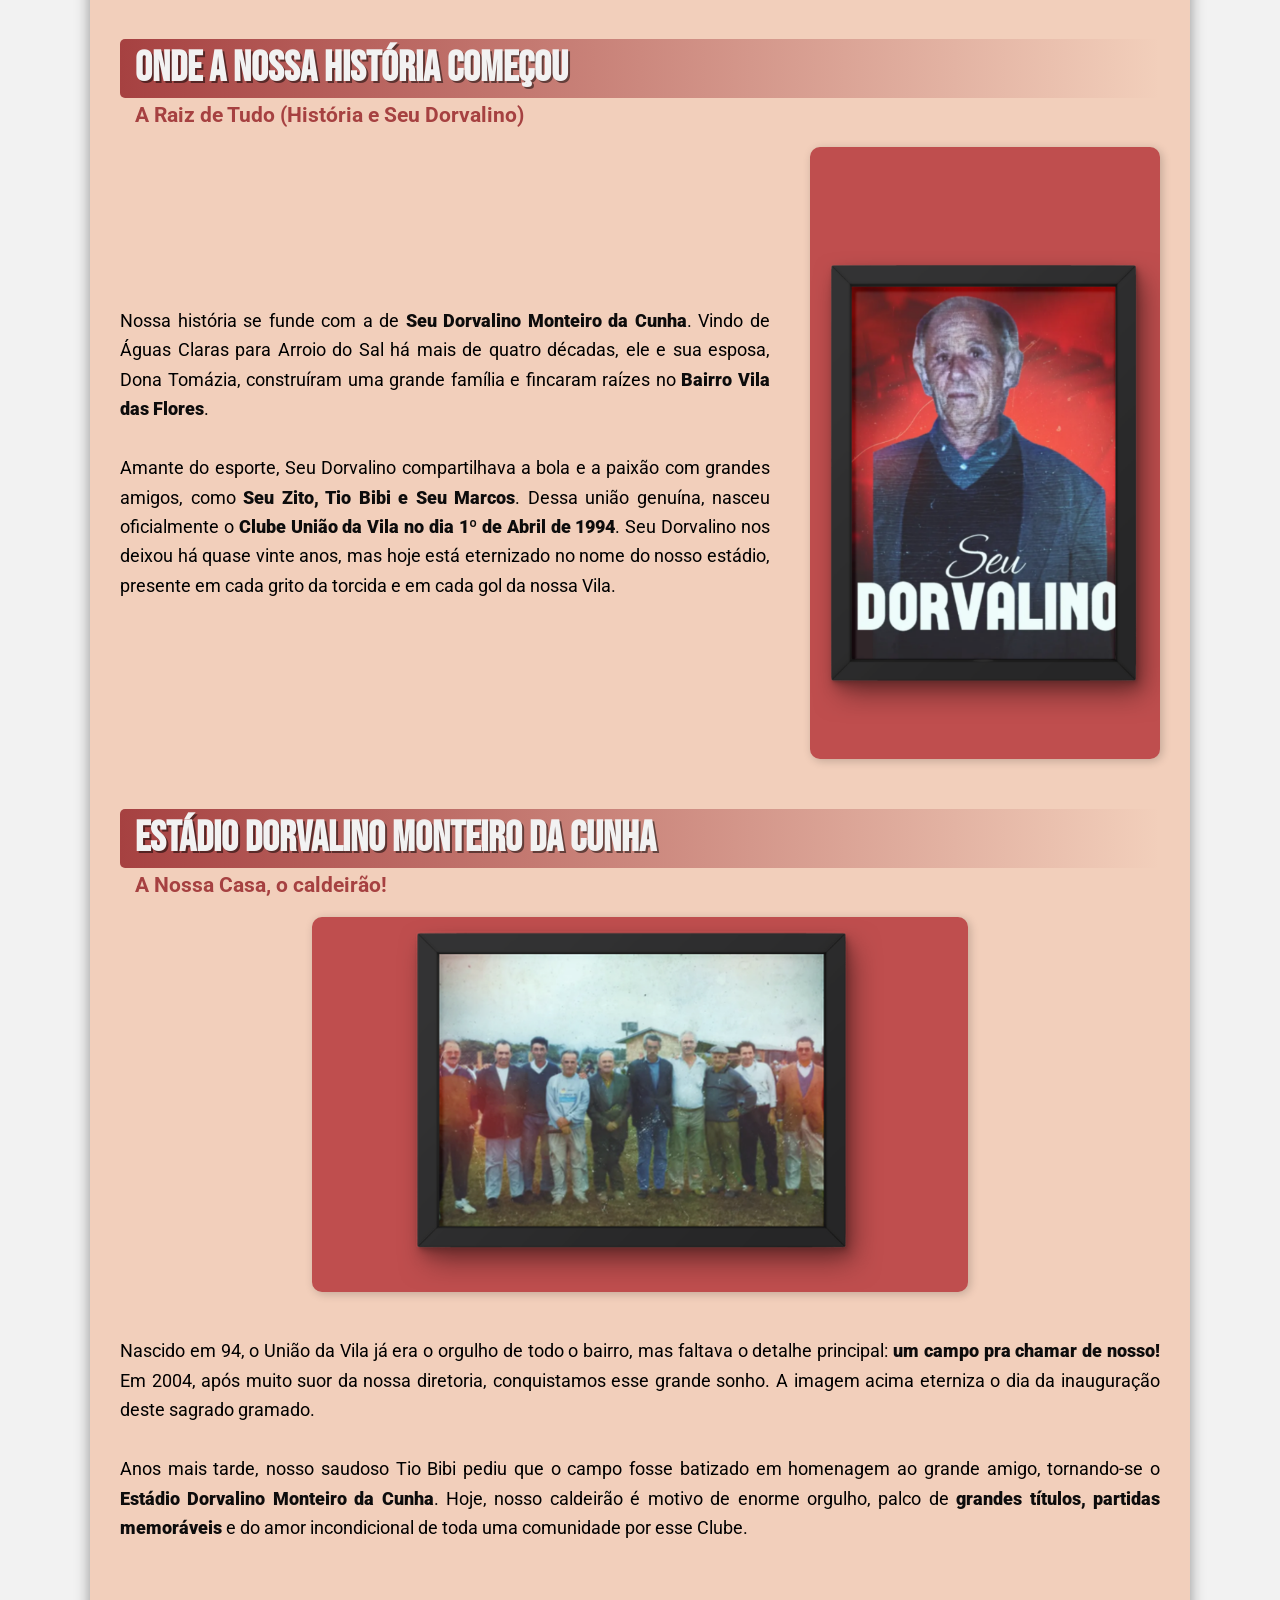
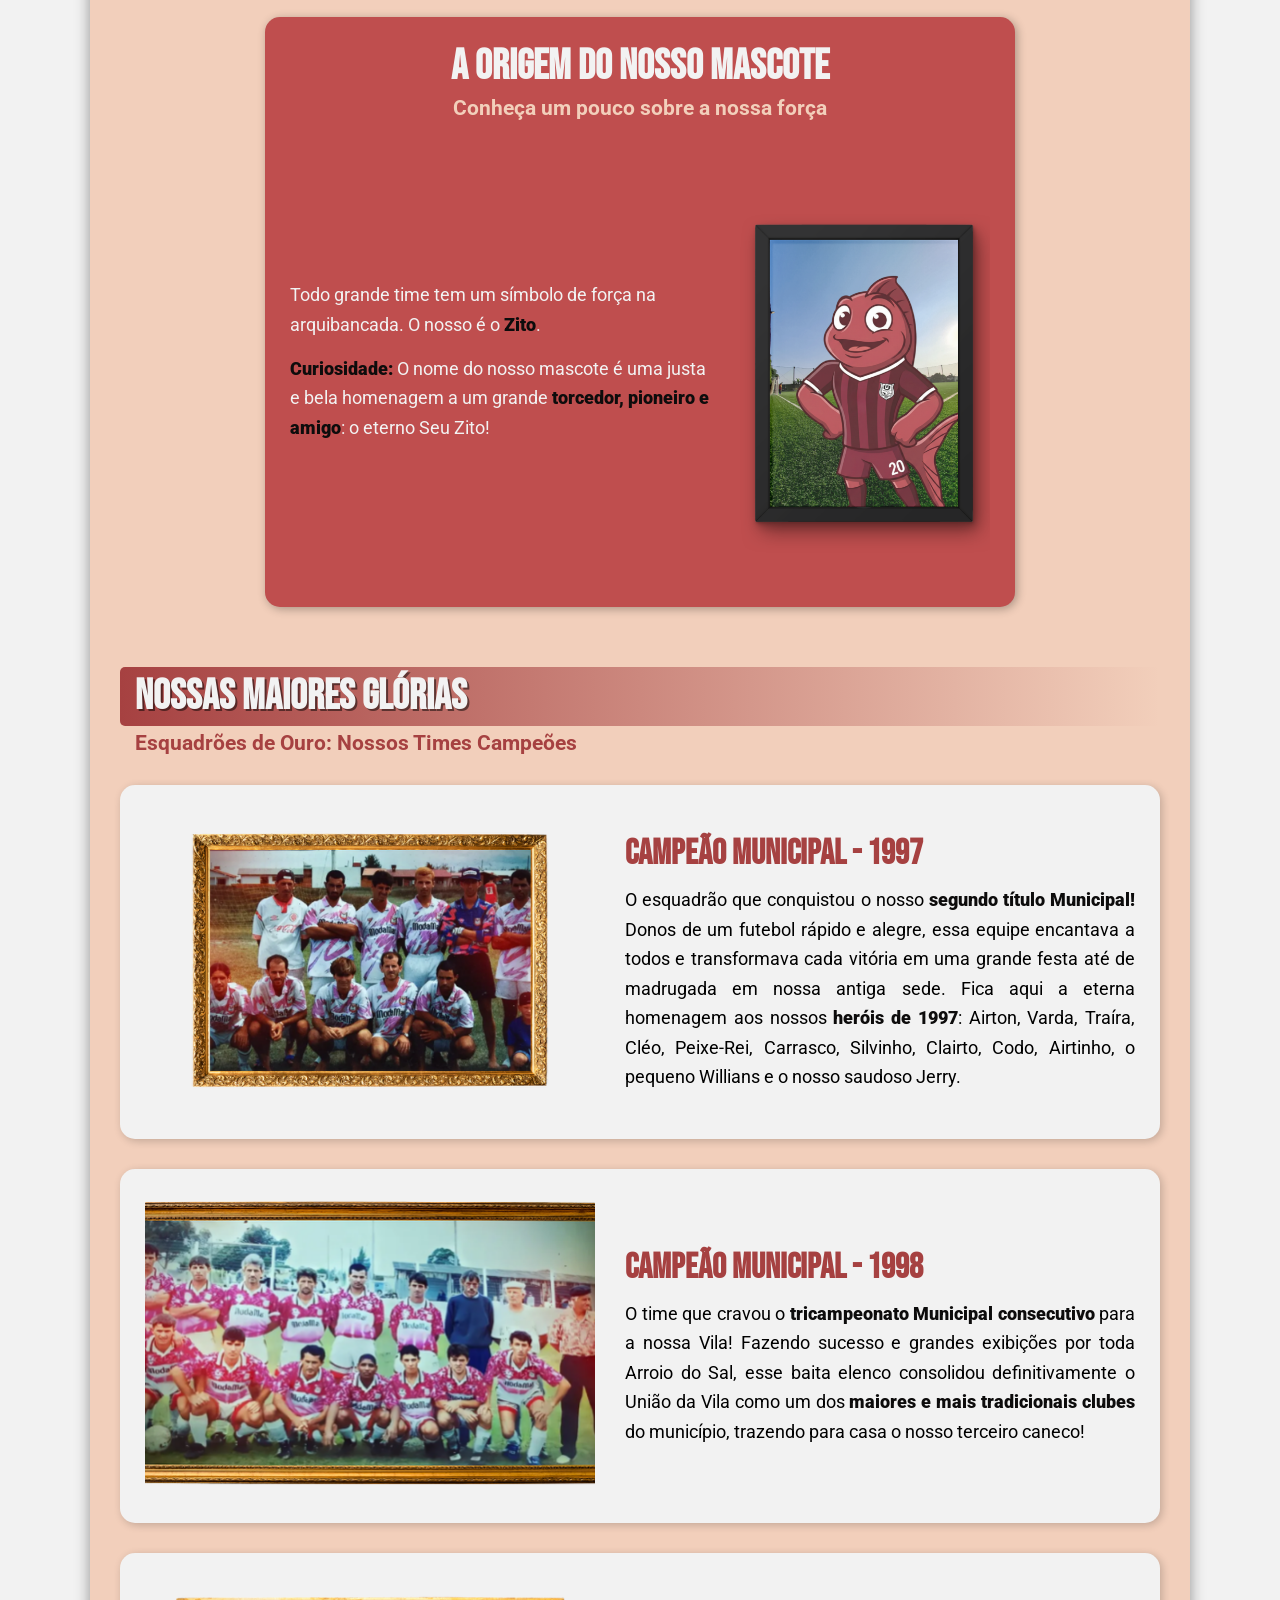
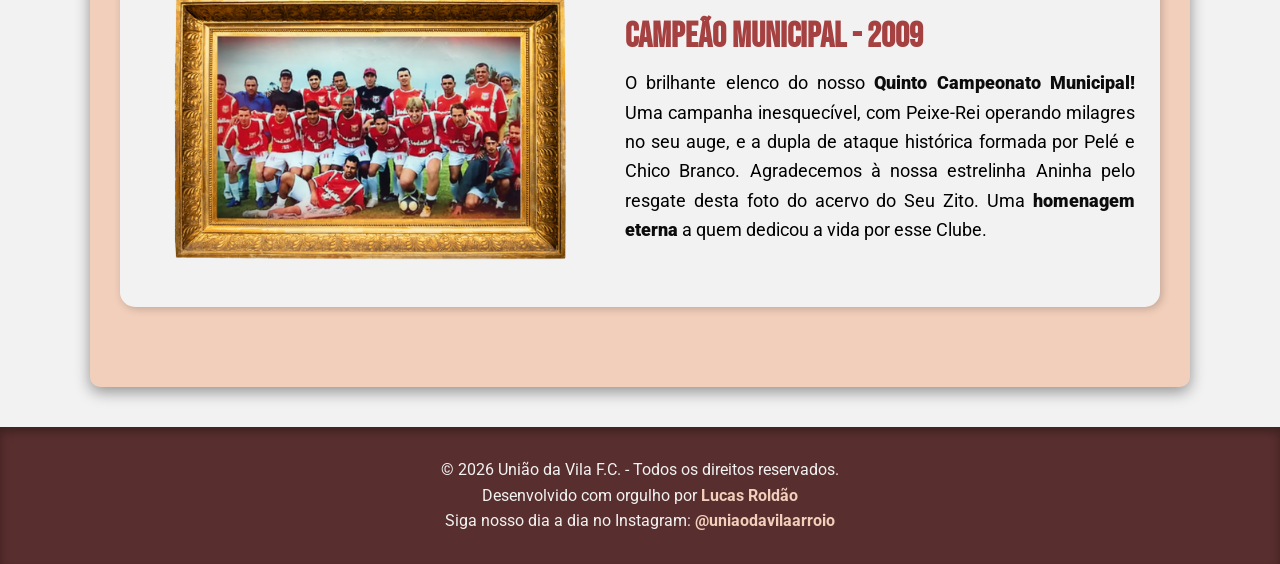
==== commit 22987375: "Projeto finalizado" ====
--- a/index.html
+++ b/index.html
@@ -3,7 +3,7 @@
   <head>
     <meta charset="UTF-8" />
     <meta name="viewport" content="width=device-width, initial-scale=1.0" />
-    <title>Time União da Vila FC - Arroio do Sal</title>
+    <title>União da Vila FC - Arroio do Sal</title>
 
     <link rel="shortcut icon" href="imagens/favicon.ico" type="image/x-icon" />
 
@@ -28,100 +28,124 @@
       </picture>
       <h1>União da Vila F.C.</h1>
       <p>Tradição, Raça e Paixão pelo Futebol de Arroio do Sal.</p>
-      <nav>
-        <a href="#">TV União</a>
-        <a href="#">Nossa História</a>
-        <a href="#">O Estádio</a>
-        <a href="#">Galeria de Campeões</a>
-      </nav>
     </header>
+
+    <nav>
+      <a href="#praiano">🏆 Campeão Praiano</a>
+      <a href="#tv-uniao">📺 TV União</a>
+      <a href="#historia">📖 Nossa História</a>
+      <a href="#estadio">🏟️ O Estádio</a>
+      <a href="#campeoes">🌟 Galeria de Campeões</a>
+    </nav>
+
     <main>
       <article>
-        <h1>🔴 AO VIVO: Assista à TV União</h1>
-        <h2>🔔 Inscreva-se no Canal da Vila!</h2>
-        <div class="destaque-video">
-          <iframe
-            src="https://www.youtube.com/embed/UjCtnzmenKM?si=4jJulOhUoEvoXEm1"
-            title="YouTube video player"
-            frameborder="0"
-            allow="
-              accelerometer;
-              autoplay;
-              clipboard-write;
-              encrypted-media;
-              gyroscope;
-              picture-in-picture;
-              web-share;
-            "
-            referrerpolicy="strict-origin-when-cross-origin"
-            allowfullscreen
-          ></iframe>
-        </div>
-        <p>
-          A arquibancada ficou pequena para a nossa paixão! Agora, você pode
-          acompanhar todos os lances, golaços e emoções do União da Vila de onde
-          estiver. Dê o play abaixo para assistir à nossa transmissão ao vivo e
-          não perca nenhum detalhe da nossa jornada.
-        </p>
-
-        <div style="text-align: center; margin-bottom: 50px">
-          <a href="#" class="btn-youtube">🔔 Inscreva-se na TV União</a>
-        </div>
-
-        <h1>Onde a Nossa História Começou</h1>
-        <h2>A Raiz de Tudo (História e Seu Dorvalino)</h2>
-        <div class="part-dorvalino">
+        
+        <section id="praiano">
+          <h1>A Mais Recente Glória</h1>
+          <h2>Campeão do Praiano 2026!</h2>
+          <div class="destaque-praiano animar-hover">
+            <div class="conteudo-praiano">
+              <picture>
+                <img
+                  class="img-praiano"
+                  src="imagens/praiano-2026.png"
+                  alt="Vila Campeã do Praiano 2026"
+                />
+              </picture>
+              <p>
+                É CAMPEÃO! A Vila acaba de levantar a taça do <strong>Campeonato Praiano 2026</strong>, reafirmando sua <strong>força e tradição</strong> nas areias de Arroio do Sal. Uma conquista inesquecível que já está eternizada no coração da nossa apaixonada torcida!
+              </p>
+            </div>
+          </div>
+        </section>
+
+        <section id="tv-uniao">
+          <h1>🔴 AO VIVO: Assista à TV União</h1>
+          <h2>Não perca nenhum lance da nossa equipe!</h2>
+          <div class="destaque-video">
+            <iframe
+              src="https://www.youtube.com/embed/UjCtnzmenKM?si=4jJulOhUoEvoXEm1"
+              title="YouTube video player"
+              frameborder="0"
+              allow="
+                accelerometer;
+                autoplay;
+                clipboard-write;
+                encrypted-media;
+                gyroscope;
+                picture-in-picture;
+                web-share;
+              "
+              referrerpolicy="strict-origin-when-cross-origin"
+              allowfullscreen
+            ></iframe>
+          </div>
           <p>
-            Tudo começou em 1994, graças à visão e ao amor pelo futebol do nosso
-            fundador, o saudoso Seu Dorvalino. Ele acreditava que a nossa
-            comunidade precisava de uma camisa para chamar de sua, um símbolo de
-            união e orgulho para Arroio do Sal. Liderados pela paixão de Seu
-            Dorvalino, o União da Vila F.C. nasceu não apenas para disputar
-            campeonatos, mas para ser uma verdadeira família. Desde os primeiros
-            toques na bola no terrão até as grandes finais, o espírito de garra
-            que ele nos ensinou sempre foi a nossa principal marca em campo.
+            A arquibancada ficou pequena para a nossa paixão! Agora, você pode
+            acompanhar <strong>todos os lances, golaços e emoções</strong> do União da Vila de
+            onde estiver. Dê o play acima para assistir à nossa <strong>transmissão ao
+            vivo</strong> e não perca nenhum detalhe da nossa jornada.
           </p>
-          <img
-            class="img-dorvalino"
-            src="imagens/seu-dorvalino.png"
-            alt="Imagem do Seu Dorvalino, fundador do clube"
-          />
-        </div>
-
-        <h1>Estádio Dorvalino Monteiro da Cunha</h1>
-        <h2>A Nossa Casa, o caldeirão!</h2>
-        <div class="part-estadio">
-          <picture>
+
+          <div style="text-align: center; margin: 40px 0px 60px 0px">
+            <a
+              target="_blank"
+              href="https://www.youtube.com/channel/UCT6PqQ-nTDh2SMMz9Z4u-_g"
+              class="btn-youtube"
+              >🔔 Inscreva-se na Vila TV</a
+            >
+          </div>
+        </section>
+
+        <section id="historia">
+          <h1>Onde a Nossa História Começou</h1>
+          <h2>A Raiz de Tudo (História e Seu Dorvalino)</h2>
+          <div class="part-dorvalino">
+            <p>
+              Nossa história se funde com a de <strong>Seu Dorvalino Monteiro da Cunha</strong>. Vindo de Águas Claras para Arroio do Sal há mais de quatro décadas, ele e sua esposa, Dona Tomázia, construíram uma grande família e fincaram raízes no <strong>Bairro Vila das Flores</strong>. 
+              <br><br>
+              Amante do esporte, Seu Dorvalino compartilhava a bola e a paixão com grandes amigos, como <strong>Seu Zito, Tio Bibi e Seu Marcos</strong>. Dessa união genuína, nasceu oficialmente o <strong>Clube União da Vila no dia 1º de Abril de 1994</strong>. Seu Dorvalino nos deixou há quase vinte anos, mas hoje está eternizado no nome do nosso estádio, presente em cada grito da torcida e em cada gol da nossa Vila.
+            </p>
             <img
-              src="imagens/campo.png"
-              alt="Inauguração do campo"
-              class="img-estadio"
+              class="img-dorvalino animar-hover"
+              src="imagens/seu-dorvalino.png"
+              alt="Imagem do Seu Dorvalino, fundador do clube"
             />
-          </picture>
-          <p>
-            Muito mais que um campo, o nosso estádio é a nossa verdadeira casa e
-            carrega o nome do homem que fez tudo isso ser possível. É aqui que a
-            nossa torcida canta, vibra e empurra o time rumo à vitória, cada
-            palmo desse gramado guarda a história de suor e glória dos nossos
-            jogadores. Em dia de jogo da Vila, o clima na beira do alambrado é
-            inconfundível: é dia de festa em Arroio do Sal. A imagem ao lado é
-            do dia da inauguração do nosso sagrado campo.
-          </p>
-        </div>
-
-        <aside class="destaque-mascote">
-          <h1>Você sabia? A Origem do Nosso Mascote</h1>
-          <h2>Conheça um pouco sobre</h2>
+          </div>
+        </section>
+
+        <section id="estadio">
+          <h1>Estádio Dorvalino Monteiro da Cunha</h1>
+          <h2>A Nossa Casa, o caldeirão!</h2>
+          <div class="part-estadio">
+            <picture>
+              <img
+                src="imagens/campo.png"
+                alt="Inauguração do campo"
+                class="img-estadio animar-hover"
+              />
+            </picture>
+            <p>
+              Nascido em 94, o União da Vila já era o orgulho de todo o bairro, mas faltava o detalhe principal: <strong>um campo pra chamar de nosso!</strong> Em 2004, após muito suor da nossa diretoria, conquistamos esse grande sonho. 
+              A imagem acima eterniza o dia da inauguração deste sagrado gramado. 
+              <br><br>
+              Anos mais tarde, nosso saudoso Tio Bibi pediu que o campo fosse batizado em homenagem ao grande amigo, tornando-se o <strong>Estádio Dorvalino Monteiro da Cunha</strong>. Hoje, nosso caldeirão é motivo de enorme orgulho, palco de <strong>grandes títulos, partidas memoráveis</strong> e do amor incondicional de toda uma comunidade por esse Clube.
+            </p>
+          </div>
+        </section>
+
+        <aside class="destaque-mascote animar-hover">
+          <h1>A Origem do Nosso Mascote</h1>
+          <h2>Conheça um pouco sobre a nossa força</h2>
 
           <div class="conteudo-mascote">
             <div class="texto-mascote">
               <p>
-                Todo grande time tem um símbolo que o representa na
-                arquibancada. O nosso é o Zito.
-              </p>
-              <p>
-                <strong>Curiosidade:</strong> O nome de nosso mascote é uma
-                homenagem para um grande torcedor e amigo, eterno seu Zito!
+                Todo grande time tem um símbolo de força na arquibancada. O nosso é o <strong>Zito</strong>.
+              </p>
+              <p>
+                <strong>Curiosidade:</strong> O nome do nosso mascote é uma justa e bela homenagem a um grande <strong>torcedor, pioneiro e amigo</strong>: o eterno Seu Zito!
               </p>
             </div>
 
@@ -135,73 +159,63 @@
           </div>
         </aside>
 
-        <h1>Nossas Maiores Glórias</h1>
-        <h2>Esquadrões de Ouro nossos Times Campeões</h2>
-
-        <div class="cartao-campeao">
-          <picture>
-            <img
-              class="img-campeao"
-              src="imagens/campeoes-1997.png"
-              alt="time de 1997"
-            />
-          </picture>
-          <div class="texto-campeao">
-            <h3>Campeão [Nome do Campeonato] - Ano 1997</h3>
-            <p>
-              Uma campanha inesquecível! Sob o comando do técnico [Nome do
-              Técnico] e com gols decisivos de [Nome do Artilheiro/Jogador
-              Destaque], o União da Vila levantou a taça após uma final
-              emocionante contra o [Nome do Time Rival]. Um elenco que ficou
-              marcado para sempre na memória do nosso torcedor.
-            </p>
-          </div>
-        </div>
-
-        <div class="cartao-campeao">
-          <picture>
-            <img
-              class="img-campeao"
-              src="imagens/campeoes-1998.png"
-              alt="time de 1998"
-            />
-          </picture>
-          <div class="texto-campeao">
-            <h3>Campeão [Nome do Campeonato] - Ano 1998</h3>
-            <p>
-              Uma campanha inesquecível! Sob o comando do técnico [Nome do
-              Técnico] e com gols decisivos de [Nome do Artilheiro/Jogador
-              Destaque], o União da Vila levantou a taça após uma final
-              emocionante contra o [Nome do Time Rival]. Um elenco que ficou
-              marcado para sempre na memória do nosso torcedor.
-            </p>
-          </div>
-        </div>
-
-        <div class="cartao-campeao">
-          <picture>
-            <img
-              class="img-campeao"
-              src="imagens/campeoes-2009.png"
-              alt="time de 2009"
-            />
-          </picture>
-          <div class="texto-campeao">
-            <h3>Campeão [Nome do Campeonato] - Ano 2009</h3>
-            <p>
-              Uma campanha inesquecível! Sob o comando do técnico [Nome do
-              Técnico] e com gols decisivos de [Nome do Artilheiro/Jogador
-              Destaque], o União da Vila levantou a taça após uma final
-              emocionante contra o [Nome do Time Rival]. Um elenco que ficou
-              marcado para sempre na memória do nosso torcedor.
-            </p>
-          </div>
-        </div>
+        <section id="campeoes">
+          <h1>Nossas Maiores Glórias</h1>
+          <h2>Esquadrões de Ouro: Nossos Times Campeões</h2>
+
+          <div class="cartao-campeao animar-hover">
+            <picture>
+              <img
+                class="img-campeao"
+                src="imagens/campeoes-1997.png"
+                alt="time de 1997"
+              />
+            </picture>
+            <div class="texto-campeao">
+              <h3>Campeão Municipal - 1997</h3>
+              <p>
+                O esquadrão que conquistou o nosso <strong>segundo título Municipal!</strong> Donos de um futebol rápido e alegre, essa equipe encantava a todos e transformava cada vitória em uma grande festa até de madrugada em nossa antiga sede. Fica aqui a eterna homenagem aos nossos <strong>heróis de 1997</strong>: Airton, Varda, Traíra, Cléo, Peixe-Rei, Carrasco, Silvinho, Clairto, Codo, Airtinho, o pequeno Willians e o nosso saudoso Jerry.
+              </p>
+            </div>
+          </div>
+
+          <div class="cartao-campeao animar-hover">
+            <picture>
+              <img
+                class="img-campeao"
+                src="imagens/campeoes-1998.png"
+                alt="time de 1998"
+              />
+            </picture>
+            <div class="texto-campeao">
+              <h3>Campeão Municipal - 1998</h3>
+              <p>
+                O time que cravou o <strong>tricampeonato Municipal consecutivo</strong> para a nossa Vila! Fazendo sucesso e grandes exibições por toda Arroio do Sal, esse baita elenco consolidou definitivamente o União da Vila como um dos <strong>maiores e mais tradicionais clubes</strong> do município, trazendo para casa o nosso terceiro caneco!
+              </p>
+            </div>
+          </div>
+
+          <div class="cartao-campeao animar-hover">
+            <picture>
+              <img
+                class="img-campeao"
+                src="imagens/campeoes-2009.png"
+                alt="time de 2009"
+              />
+            </picture>
+            <div class="texto-campeao">
+              <h3>Campeão Municipal - 2009</h3>
+              <p>
+                O brilhante elenco do nosso <strong>Quinto Campeonato Municipal!</strong> Uma campanha inesquecível, com Peixe-Rei operando milagres no seu auge, e a dupla de ataque histórica formada por Pelé e Chico Branco. Agradecemos à nossa estrelinha Aninha pelo resgate desta foto do acervo do Seu Zito. Uma <strong>homenagem eterna</strong> a quem dedicou a vida por esse Clube.
+              </p>
+            </div>
+          </div>
+        </section>
       </article>
     </main>
 
     <footer>
-      <p>©2026 União da Vila F.C. - Todos os direitos reservados.</p>
+      <p>© 2026 União da Vila F.C. - Todos os direitos reservados.</p>
       <p>
         Desenvolvido com orgulho por
         <a target="_blank" href="https://www.linkedin.com/in/devlucasroldao/"
@@ -216,4 +230,4 @@
       </p>
     </footer>
   </body>
-</html>
+</html>
--- a/style.css
+++ b/style.css
@@ -12,16 +12,15 @@
   --fonte-destaque: "Bebas Neue", sans-serif;
 }
 
+html {
+  scroll-behavior: smooth;
+  scroll-padding-top: 80px;
+}
+
 * {
   margin: 0px;
   padding: 0px;
   box-sizing: border-box;
-}
-
-.escudo {
-  margin: auto;
-  height: 220px;
-  width: auto;
 }
 
 body {
@@ -36,93 +35,144 @@
   min-height: 150px;
 }
 
+.escudo {
+  margin: auto;
+  height: 220px;
+  width: auto;
+  transition: transform 0.4s ease, filter 0.4s ease;
+}
+
+.escudo:hover {
+  transform: scale(1.05);
+  filter: drop-shadow(0px 0px 25px rgba(255, 255, 255, 0.85));
+}
+
 header > h1 {
   font-family: var(--fonte-destaque);
   font-size: 4rem;
-  margin-bottom: 10px;
-  margin: auto;
-  max-width: 500px;
-  color: var(--cor0);
-  text-shadow: 2px 2px 0px rgba(0, 0, 0, 0.473);
+  margin: 10px auto;
+  color: var(--cor0);
+  text-shadow: 2px 2px 0px rgba(0, 0, 0, 0.4);
 }
 
 header > p {
-  font-family: var(--fonte-padrao);
   color: var(--cor1);
   font-size: 1.2em;
-  padding: 0px 10px 0px 10px;
-  margin-bottom: 30px;
-  text-shadow: 0px 2px 2px rgba(0, 0, 0, 0.473);
+  padding: 0px 10px 30px 10px;
+  text-shadow: 1px 2px 2px rgba(0, 0, 0, 0.4);
 }
 
 nav {
   background-color: var(--cor4);
-  padding: 10px;
-  box-shadow: 0px 7px 7px rgba(0, 0, 0, 0.484);
+  padding: 15px;
+  box-shadow: 0px 5px 10px rgba(0, 0, 0, 0.4);
+  text-align: center;
+  position: sticky;
+  top: 0;
+  z-index: 1000;
+  display: flex;
+  justify-content: center;
+  flex-wrap: wrap;
+  gap: 10px;
 }
 
 nav > a {
   color: var(--cor0);
-  padding: 10px;
+  padding: 10px 20px;
   text-decoration: none;
   font-weight: bold;
   border-radius: 5px;
-  transition-duration: 0.3s;
-}
-
-nav > :hover {
+  transition: 0.3s ease;
+}
+
+nav > a:hover {
   background-color: var(--cor3);
+  transform: translateY(-2px);
 }
 
 main {
   background-color: var(--cor1);
-  margin: auto;
-  max-width: 1300px;
-  min-width: 700px;
+  margin: 0 auto 40px auto;
+  width: 95%; 
+  max-width: 1100px;
   border-bottom-left-radius: 10px;
   border-bottom-right-radius: 10px;
-  margin-bottom: 30px;
-  padding: 20px;
-  box-shadow: 0px 0px 10px rgba(0, 0, 0, 0.536);
+  padding: 30px;
+  box-shadow: 0px 5px 15px rgba(0, 0, 0, 0.4);
 }
 
 main p {
   margin: 15px 0px;
   text-align: justify;
-  text-indent: 30px;
-  line-height: 2em;
-  font-size: 1em;
+  line-height: 1.6em;
+  font-size: 1.15em; 
+}
+
+main p strong {
+  color: var(--cor5);
+  font-weight: 900;
+}
+
+section {
+  margin-bottom: 50px; 
 }
 
 main h1 {
   font-family: var(--fonte-destaque);
-  font-size: 2.4em;
+  font-size: 2.6em;
   color: var(--cor0);
   background-image: linear-gradient(to right, var(--cor3), transparent);
-  padding-left: 12px;
-  border-top-left-radius: 10px;
-  padding-top: 5px;
-  text-shadow: 2px 1px 0px rgba(20, 15, 15, 2.473);
+  padding: 5px 15px;
+  border-radius: 5px;
+  text-shadow: 2px 2px 0px rgba(0, 0, 0, 0.5);
+  margin-bottom: 5px;
 }
 
 main h2 {
   font-family: var(--fonte-padrao);
-  font-size: 1.1em;
-  color: var(--cor1);
-  background-image: linear-gradient(to right, var(--cor3), transparent);
-  padding-left: 12px;
-  border-end-start-radius: 10px;
-  padding-bottom: 5px;
-  text-shadow: 2px 1px 0px rgba(20, 15, 15, 2.473);
-}
-
-main h3 {
-  font-family: var(--fonte-destaque);
-  font-size: 1.9em;
-  padding-top: 15px;
-  text-align: center;
-  color: var(--cor0);
-  text-shadow: -1px 1px 6px rgba(35, 32, 32, 8.473);
+  font-size: 1.3em; 
+  color: var(--cor3);
+  padding-left: 15px;
+  margin-bottom: 20px;
+  font-weight: bold;
+}
+
+.animar-hover {
+  transition: transform 0.3s ease, box-shadow 0.3s ease;
+}
+
+.animar-hover:hover {
+  transform: translateY(-8px);
+  box-shadow: 0px 10px 20px rgba(0, 0, 0, 0.4);
+}
+
+.destaque-praiano {
+  background-color: var(--cor0);
+  padding: 30px;
+  border-radius: 15px;
+  box-shadow: 2px 2px 10px rgba(0, 0, 0, 0.2);
+  margin-bottom: 40px;
+}
+
+.conteudo-praiano {
+  display: flex;
+  align-items: center;
+  gap: 40px;
+}
+
+.conteudo-praiano p {
+  text-align: left; 
+  font-size: 1.25em;
+  color: var(--cor3);
+  margin: 0; 
+}
+
+.img-praiano {
+  width: 300px; 
+  height: 400px; 
+  object-fit: cover; 
+  border-radius: 10px;
+  box-shadow: 0px 5px 15px rgba(0, 0, 0, 0.3);
 }
 
 .destaque-video {
@@ -132,83 +182,120 @@
 }
 
 .destaque-video iframe {
-  width: 80%;
+  width: 100%;
   max-width: 800px;
   height: 450px; 
   border-radius: 10px;
   box-shadow: 0px 5px 15px rgba(0, 0, 0, 0.5);
 }
 
+.btn-youtube {
+  display: inline-block;
+  background-color: var(--cor2);
+  color: var(--cor0);
+  padding: 15px 35px;
+  border-radius: 8px;
+  text-decoration: none;
+  font-weight: bold;
+  font-size: 1.2em;
+  transition: all 0.3s ease;
+  box-shadow: 2px 2px 8px rgba(0, 0, 0, 0.3);
+}
+
+.btn-youtube:hover {
+  background-color: var(--cor3);
+  transform: scale(1.05); 
+}
+
 .part-dorvalino {
+  display: flex;
+  align-items: center; 
+  gap: 40px; 
+  margin: 20px 0px;
+}
+
+.img-dorvalino {
+  width: 350px;
+  border-radius: 10px;
+  background-color: var(--cor2);
+  box-shadow: 2px 2px 10px rgba(0, 0, 0, 0.2);
+}
+
+/* ESTÁDIO */
+.part-estadio {
+  display: flex;
+  flex-direction: column; 
+  align-items: center; 
+  gap: 25px; 
+  margin: 20px 0px;
+}
+
+.img-estadio {
+  width: 100%;
+  max-width: 800px; 
+  border-radius: 10px;
+  background-color: var(--cor2);
+  box-shadow: 2px 2px 10px rgba(0, 0, 0, 0.2);
+}
+
+.destaque-mascote {
+  background-color: var(--cor2);
+  padding: 25px;
+  border-radius: 15px;
+  margin: 60px auto; 
+  width: 75%; 
+  max-width: 750px;
+  color: var(--cor0);
+  box-shadow: 2px 2px 10px rgba(0, 0, 0, 0.3);
+}
+
+.destaque-mascote h1, .destaque-mascote h2 {
+  background-image: none;
+  text-shadow: none;
+  color: var(--cor0);
+  text-align: center;
+  padding: 0;
+}
+
+.destaque-mascote h2 {
+  color: var(--cor1);
+  margin-bottom: 20px;
+}
+
+.conteudo-mascote {
+  display: flex;
+  align-items: center;
+  justify-content: space-around;
+  gap: 30px;
+  margin-top: 20px;
+}
+
+.img-mascote {
+  width: 250px;
+  border-radius: 10px;
+}
+
+.texto-mascote p {
+  font-size: 1.15em; 
+  line-height: 1.6em;
+  text-align: left;
+}
+
+/* CAMPEÕES */
+.cartao-campeao {
   display: flex;
   align-items: center; 
   gap: 30px; 
-  margin: 20px 0px;
-}
-
-.img-dorvalino {
-  width: 350px;
-  border-radius: 10px;
-  background-color: var(--cor2);
-  box-shadow: 2px 2px 10px rgba(0, 0, 0, 0.3);
-}
-
-.dorvalino {
-  padding: 0px;
-  margin: 0px;
-  border: 0px;
-}
-
-.part-estadio {
-  display: flex;
-  align-items: center;
-  gap: 30px;
-  margin: 20px 0px;
-}
-
-.img-estadio {
-  width: 400px;
-  border-radius: 10px;
-  box-shadow: 2px 2px 10px rgba(0, 0, 0, 0.3);
-}
-
-.destaque-mascote {
-  background-color: var(--cor2);
-  padding: 30px;
-  border-radius: 15px;
-  margin: 40px auto; 
-  width: 85%; 
-  color: var(--cor0);
-  box-shadow: 2px 2px 10px rgba(0, 0, 0, 0.4);
-}
-
-.conteudo-mascote {
-  display: flex;
-  align-items: center;
-  justify-content: space-around;
-  gap: 20px;
-  margin-top: 20px;
-}
-
-.img-mascote {
-  width: 250px;
-  border-radius: 10px;
-}
-
-.cartao-campeao {
-  display: flex;
-  align-items: center; 
-  gap: 25px; 
   background-color: var(--cor0); 
-  padding: 20px;
+  padding: 25px;
   margin: 30px 0px; 
   border-radius: 15px; 
-  box-shadow: 2px 2px 8px rgba(0, 0, 0, 0.3);
+  box-shadow: 2px 2px 8px rgba(0, 0, 0, 0.2);
 }
 
 .img-campeao {
-  width: 320px;
-  height: 220px;
+  width: 450px;  
+  height: 300px;
   object-fit: cover;
   border-radius: 10px;
 }
@@ -218,10 +305,10 @@
 }
 
 .texto-campeao h3 {
+  font-family: var(--fonte-destaque);
+  font-size: 2.2em;
   text-align: left;
-  padding-top: 0px;
   margin-bottom: 10px;
-  text-shadow: none; 
   color: var(--cor3); 
 }
 
@@ -233,66 +320,60 @@
   background-color: var(--cor4);
   color: var(--cor0);
   text-align: center;
-  padding: 20px;
-  font: 0.8em;
+  padding: 30px 20px;
+  line-height: 1.6em;
+  box-shadow: inset 0px 5px 10px rgba(0, 0, 0, 0.3);
 }
 
 footer a {
   color: var(--cor1);
   font-weight: bolder;
   text-decoration: none;
+  transition: 0.3s;
 }
 
 footer a:hover {
-  text-decoration: underline;
-  color: var(--cor2);
-}
-
-.btn-youtube {
-  display: inline-block;
-  background-color: var(--cor2);
-  color: var(--cor0);
-  padding: 15px 30px;
-  border-radius: 8px;
-  text-decoration: none;
-  font-family: var(--fonte-padrao);
-  font-weight: bold;
-  font-size: 1.2em;
-  transition: 0.3s;
-  box-shadow: 2px 2px 8px rgba(0, 0, 0, 0.4);
-}
-
-.btn-youtube:hover {
-  background-color: var(--cor3);
-  transform: scale(1.05); 
-}
-
-.destaque-mascote h1, .destaque-mascote h2 {
-  background-image: none;
-  text-shadow: none;
-  color: var(--cor0);
-  text-align: center;
-  padding: 0;
-}
-
-.destaque-mascote h2 {
-  color: var(--cor1);
-  margin-bottom: 20px;
-}
-
-
-@media (max-width: 800px) {
-  .part-dorvalino, .part-estadio, .conteudo-mascote, .cartao-campeao {
+  color: var(--cor0);
+}
+
+@media (max-width: 850px) {
+  header > h1 {
+    font-size: 2.8rem; 
+  }
+
+  main {
+    padding: 15px; 
+  }
+
+  .conteudo-praiano, .part-dorvalino, .conteudo-mascote, .cartao-campeao {
     flex-direction: column; 
     text-align: center;
   }
   
+  .conteudo-praiano p {
+    text-align: center; 
+  }
+
   .img-dorvalino, .img-estadio, .img-mascote, .img-campeao {
     width: 100%;
     height: auto;
   }
   
-  .texto-campeao h3 {
-    text-align: center;
+  .img-praiano {
+    width: 100%;
+    max-width: 300px; 
+    height: auto;
+  }
+
+  .destaque-mascote {
+    width: 100%; 
+  }
+
+  .destaque-video iframe {
+    height: 250px;
+  }
+  
+  .texto-campeao h3, .texto-mascote p {
+    text-align: center; 
   }
 }
